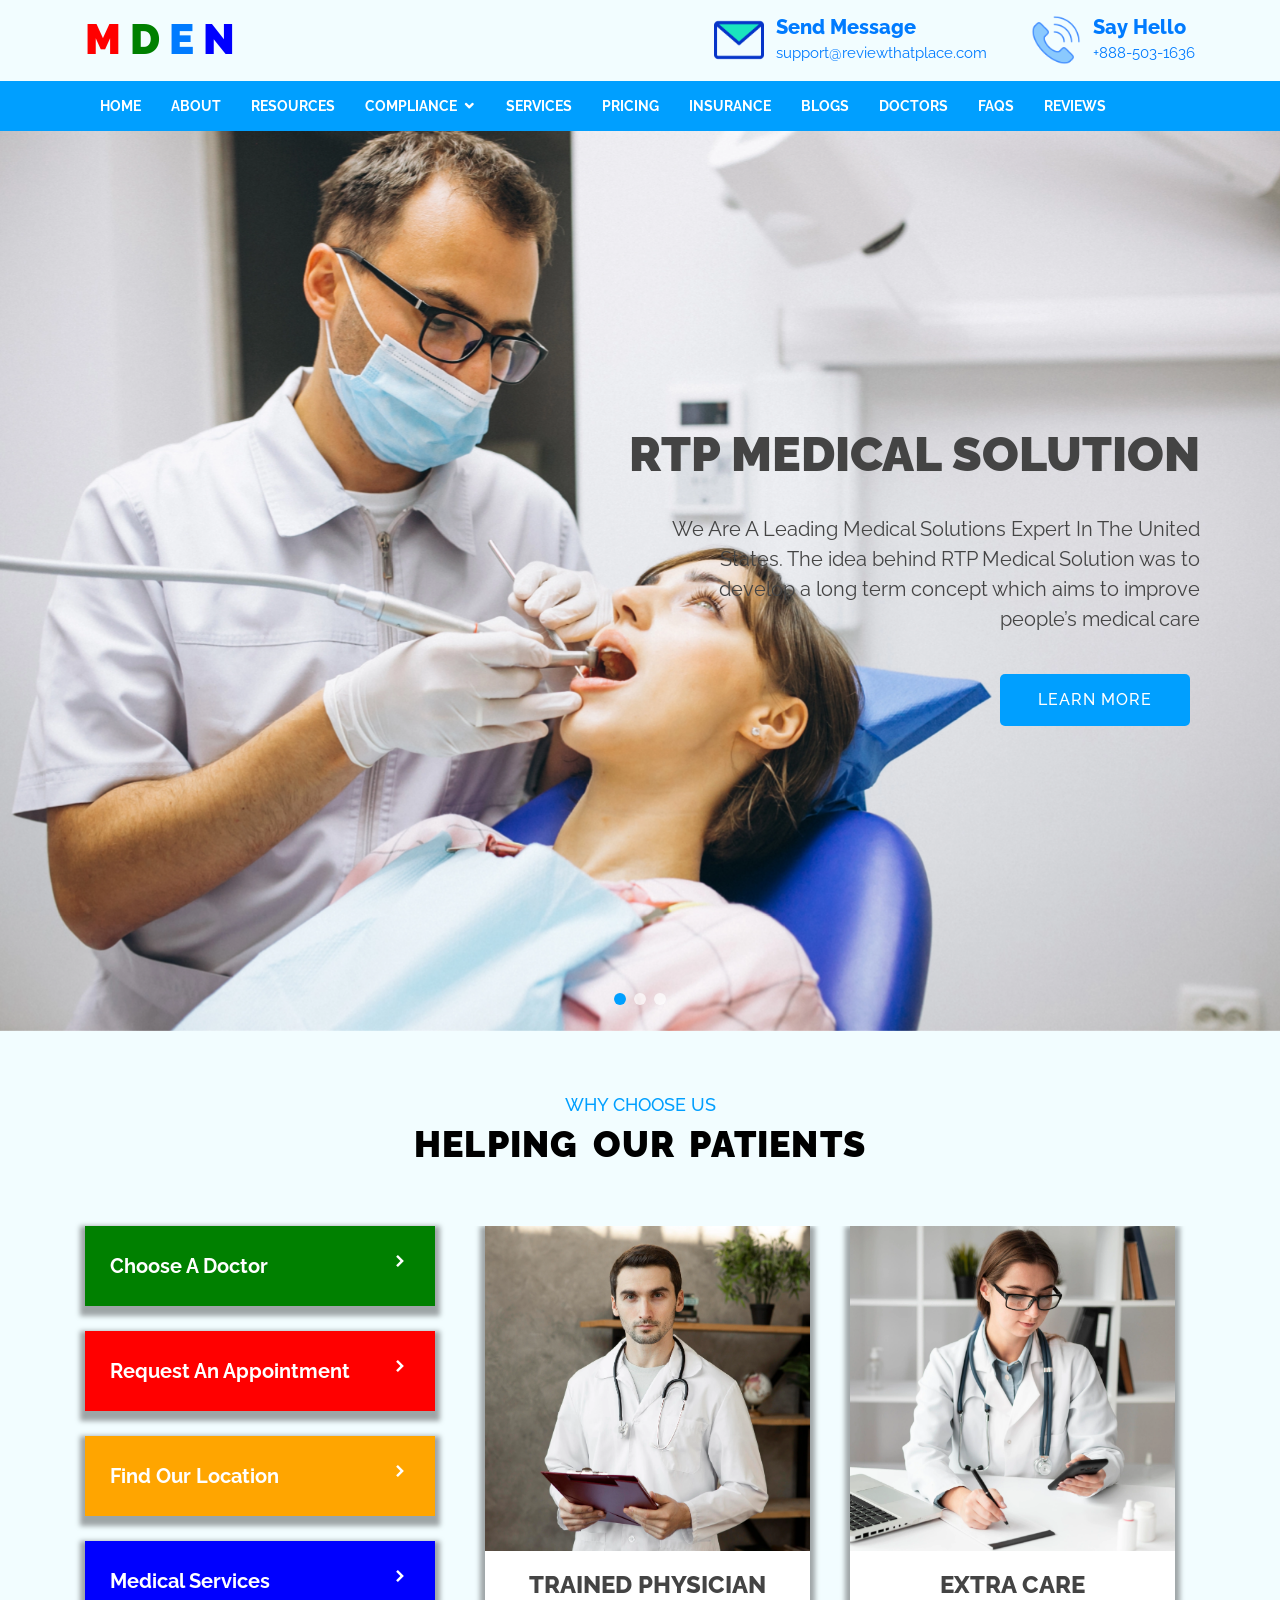
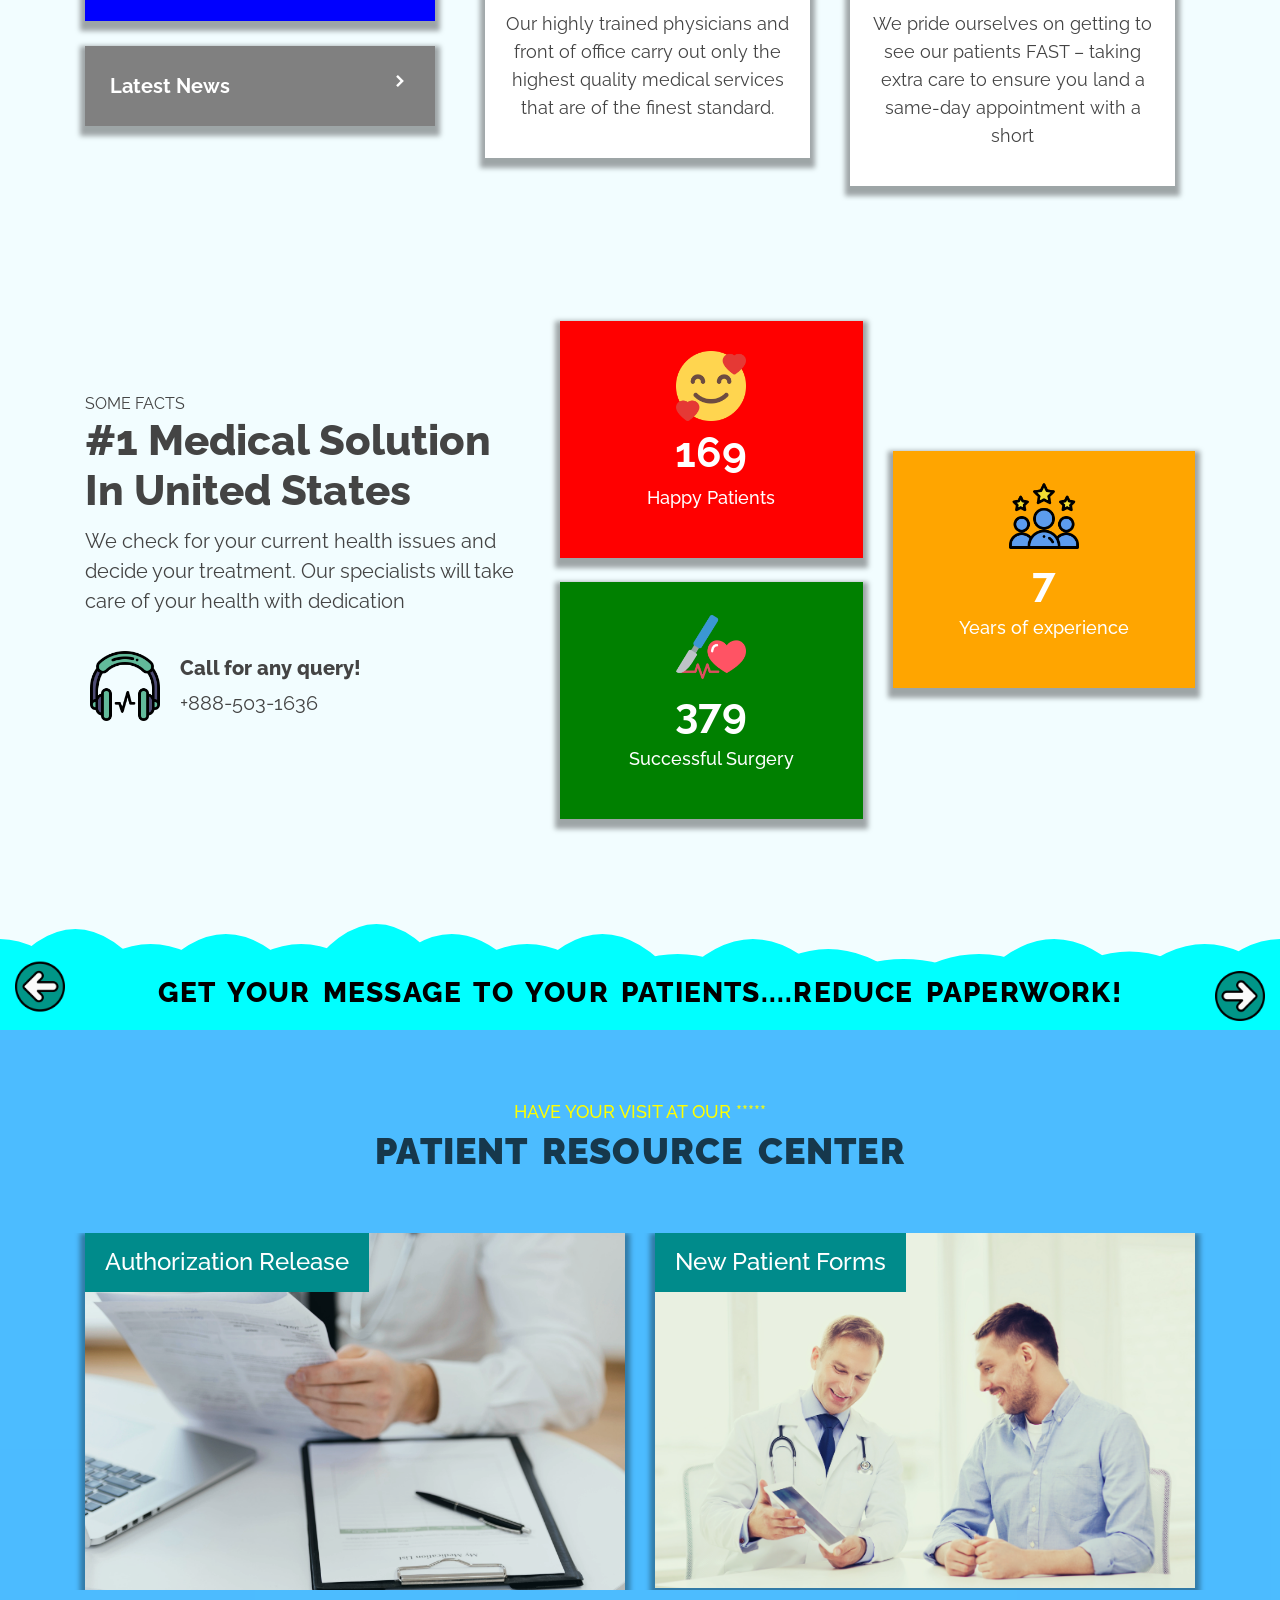
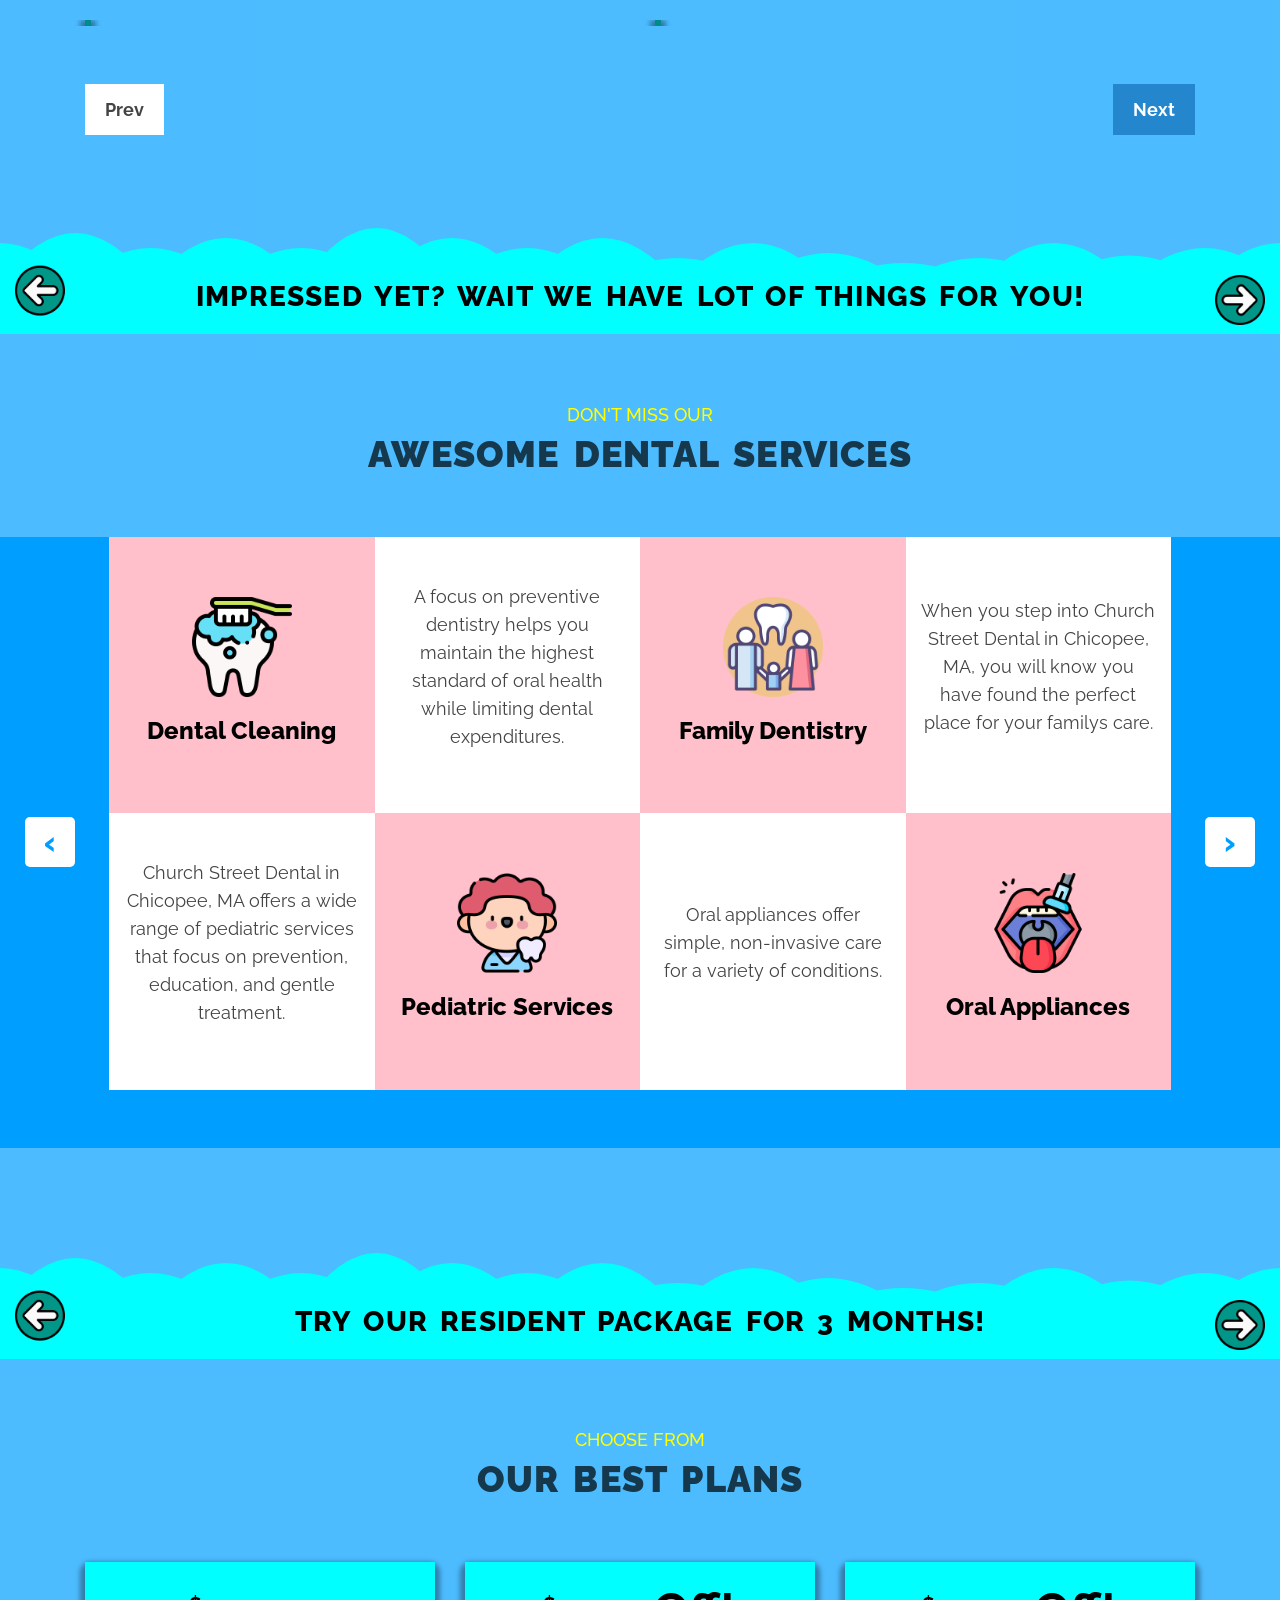
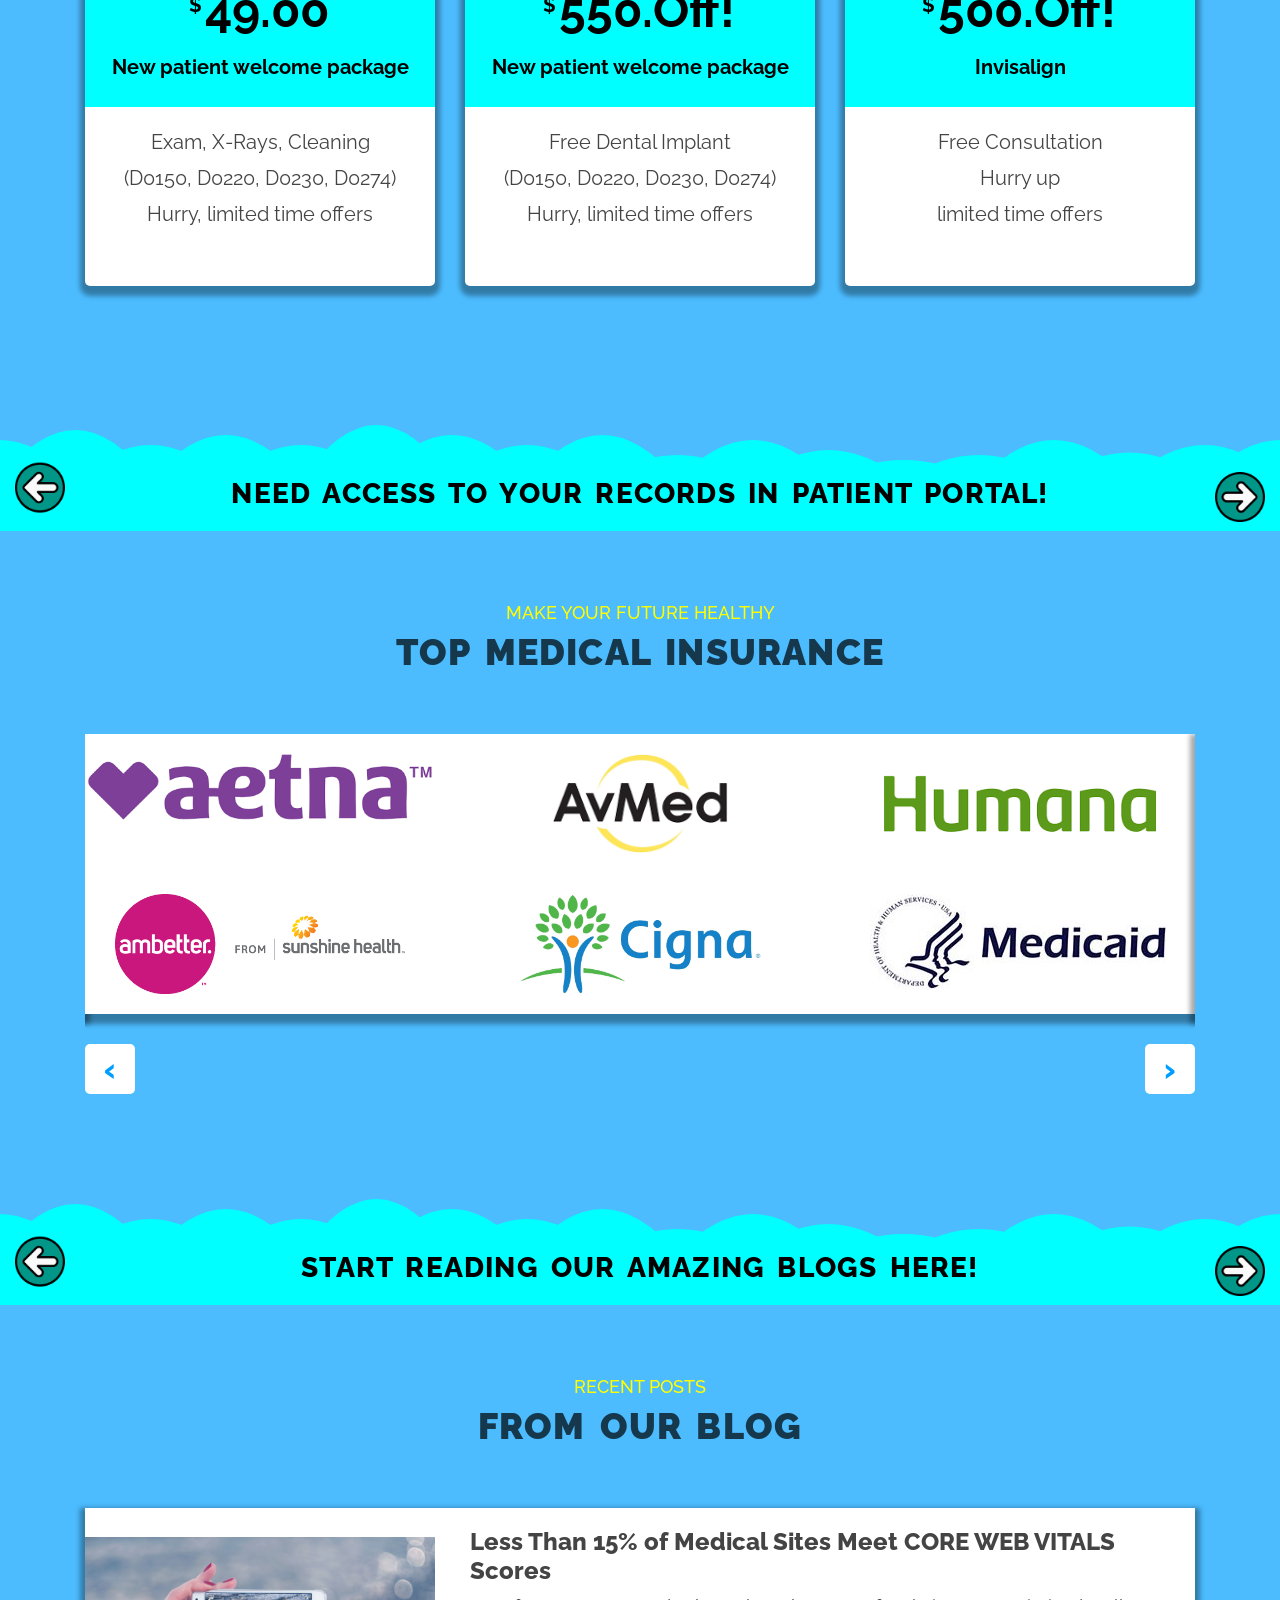
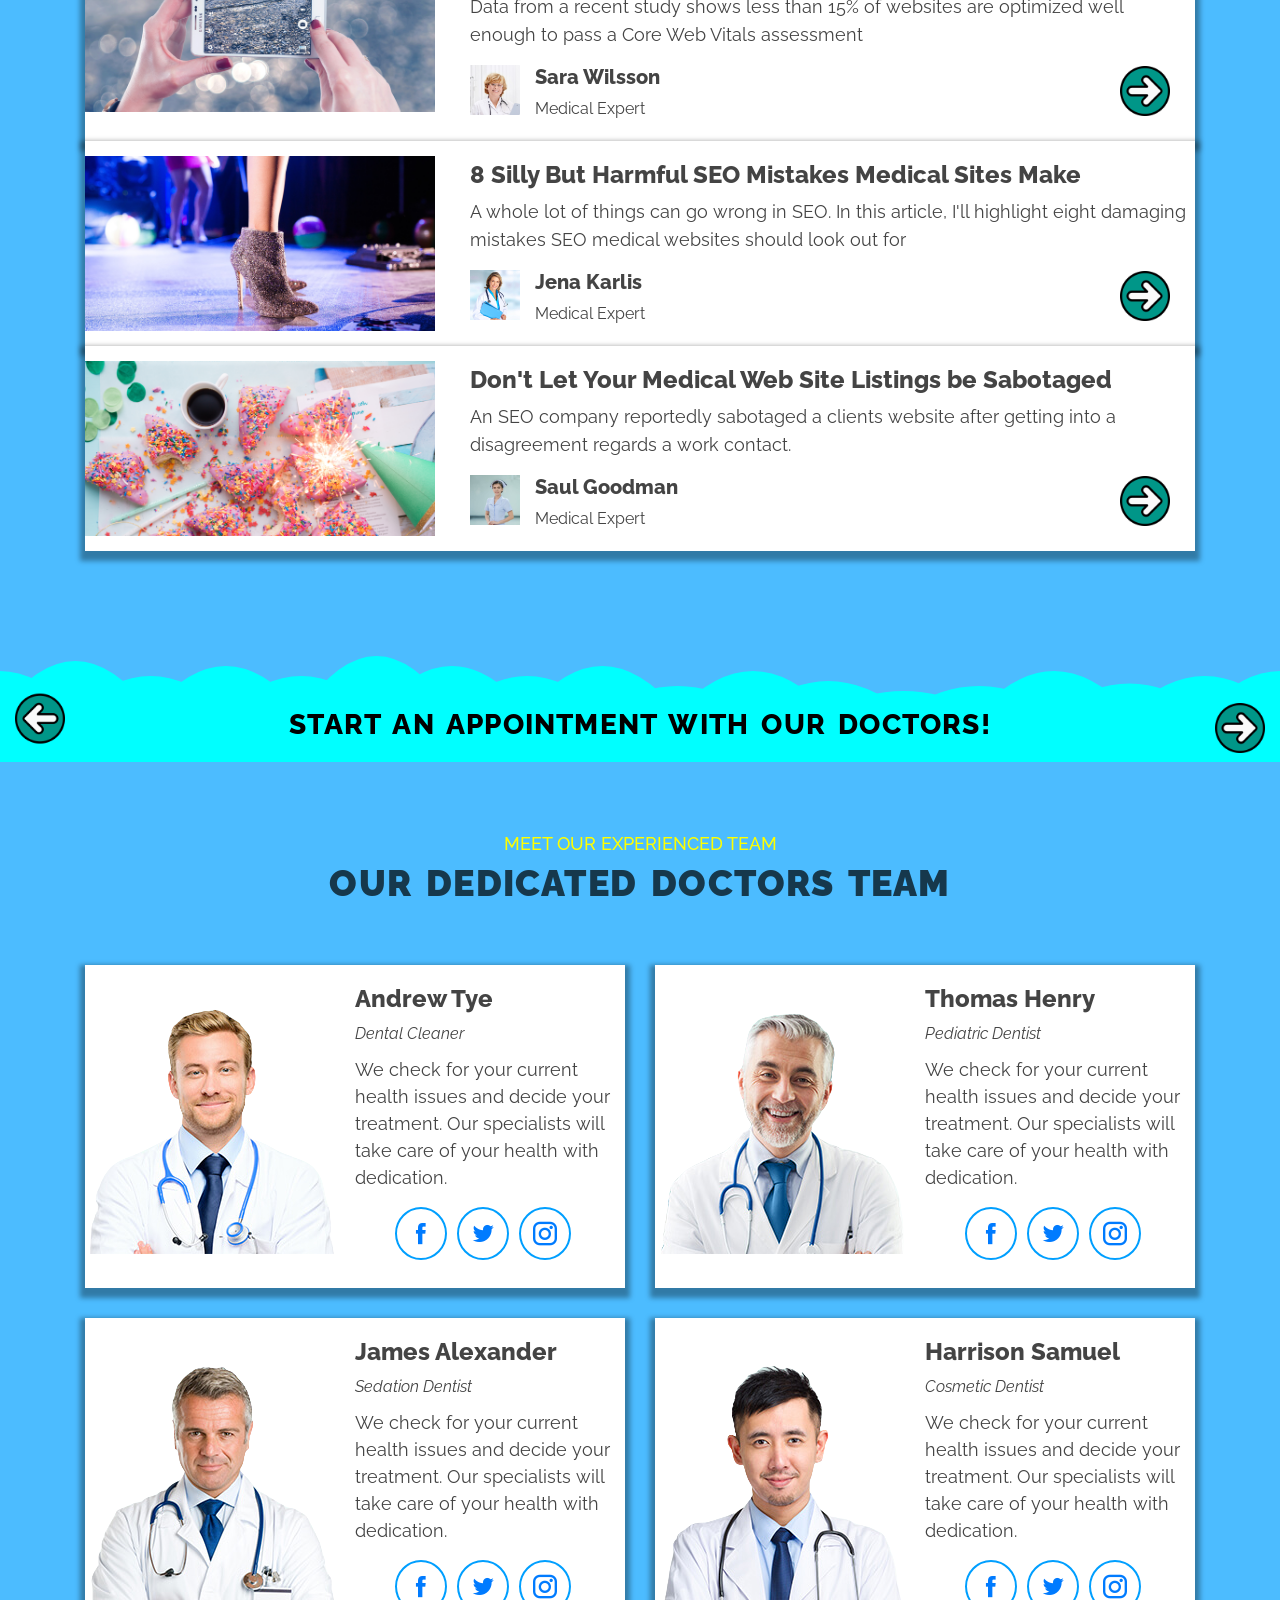
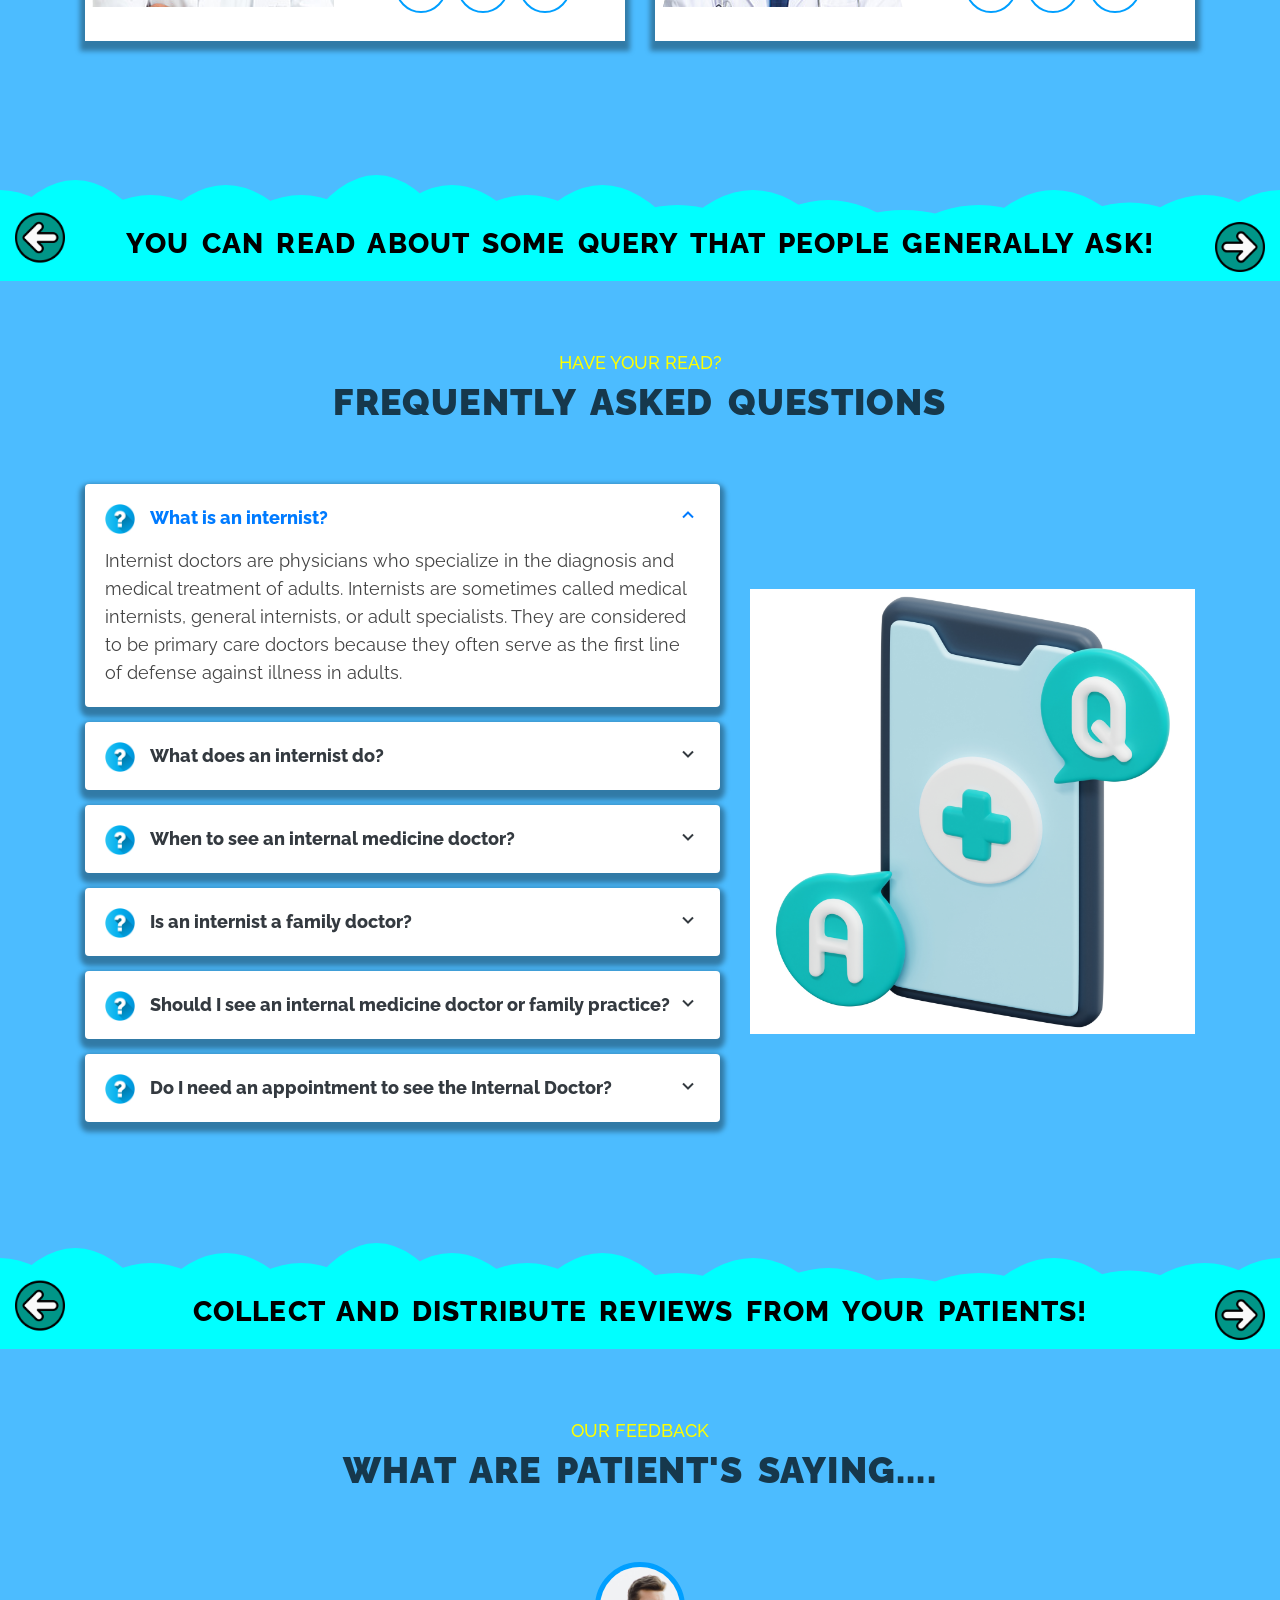
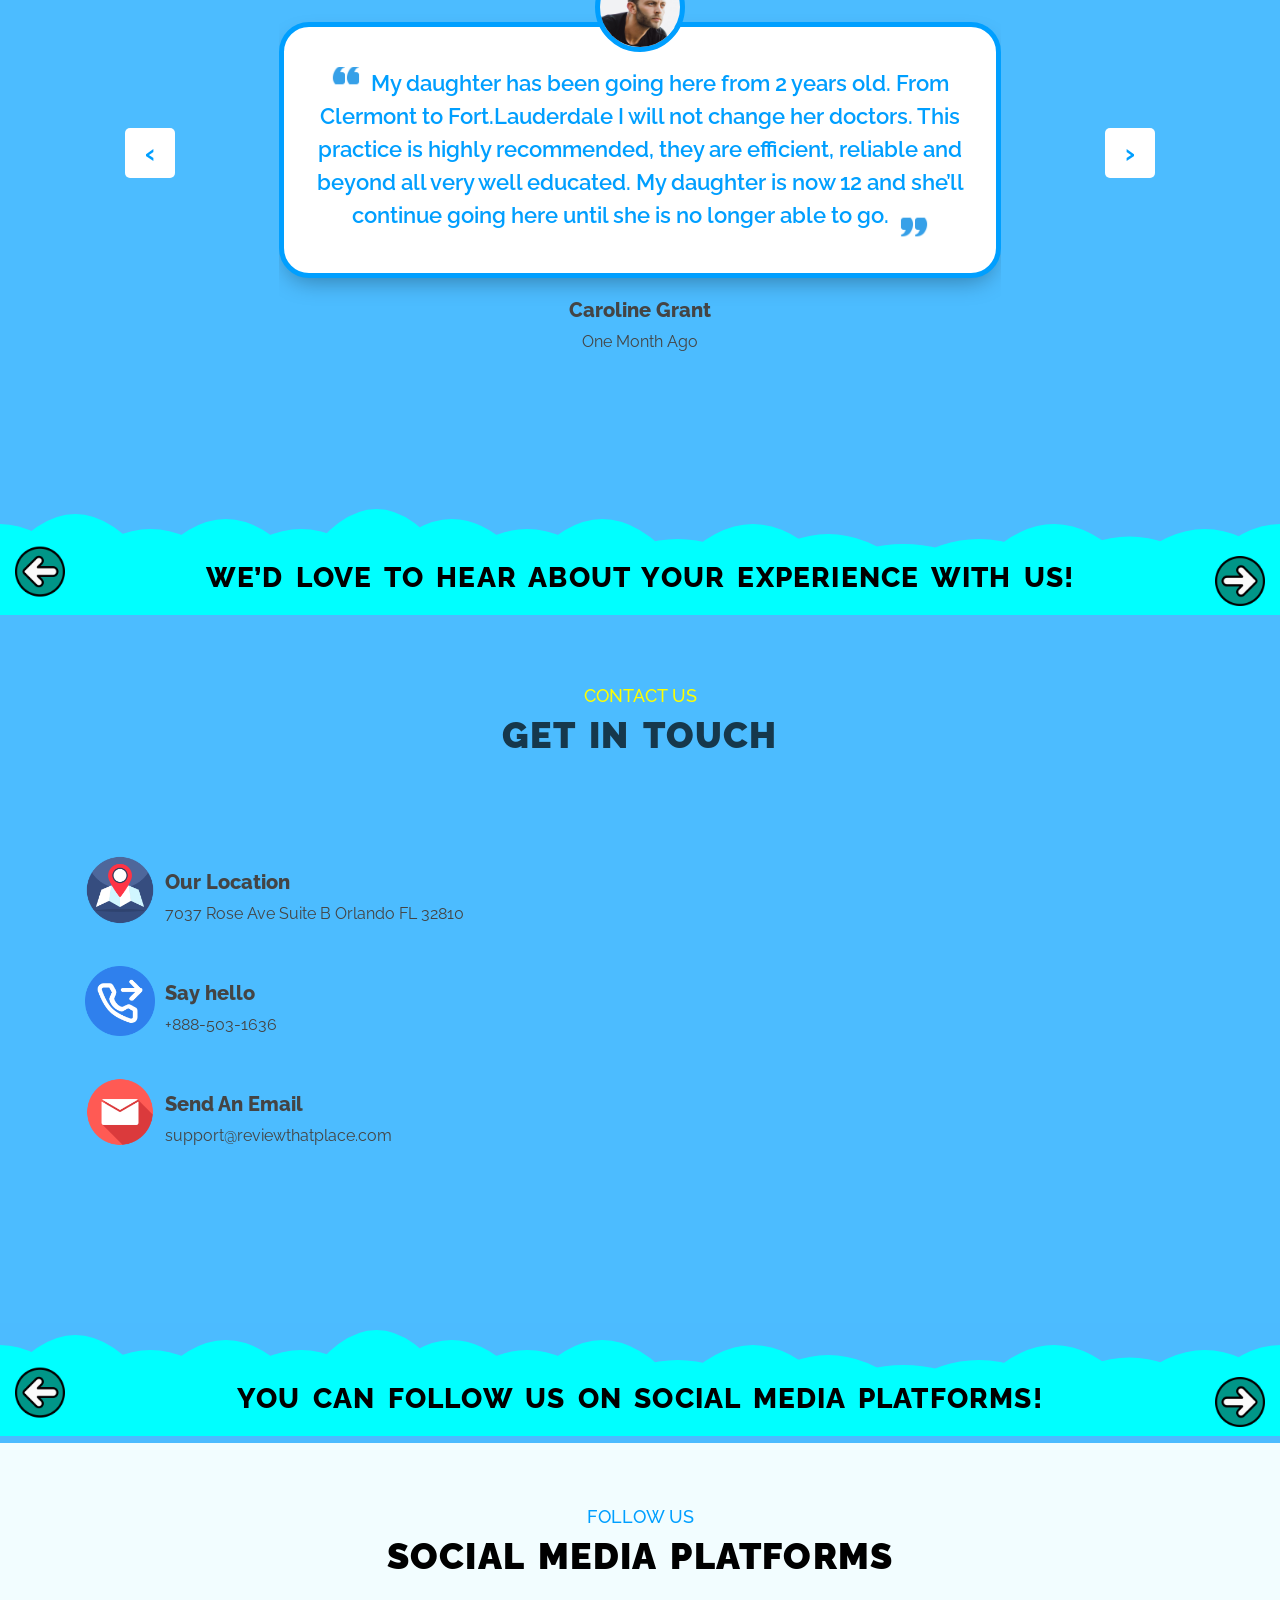
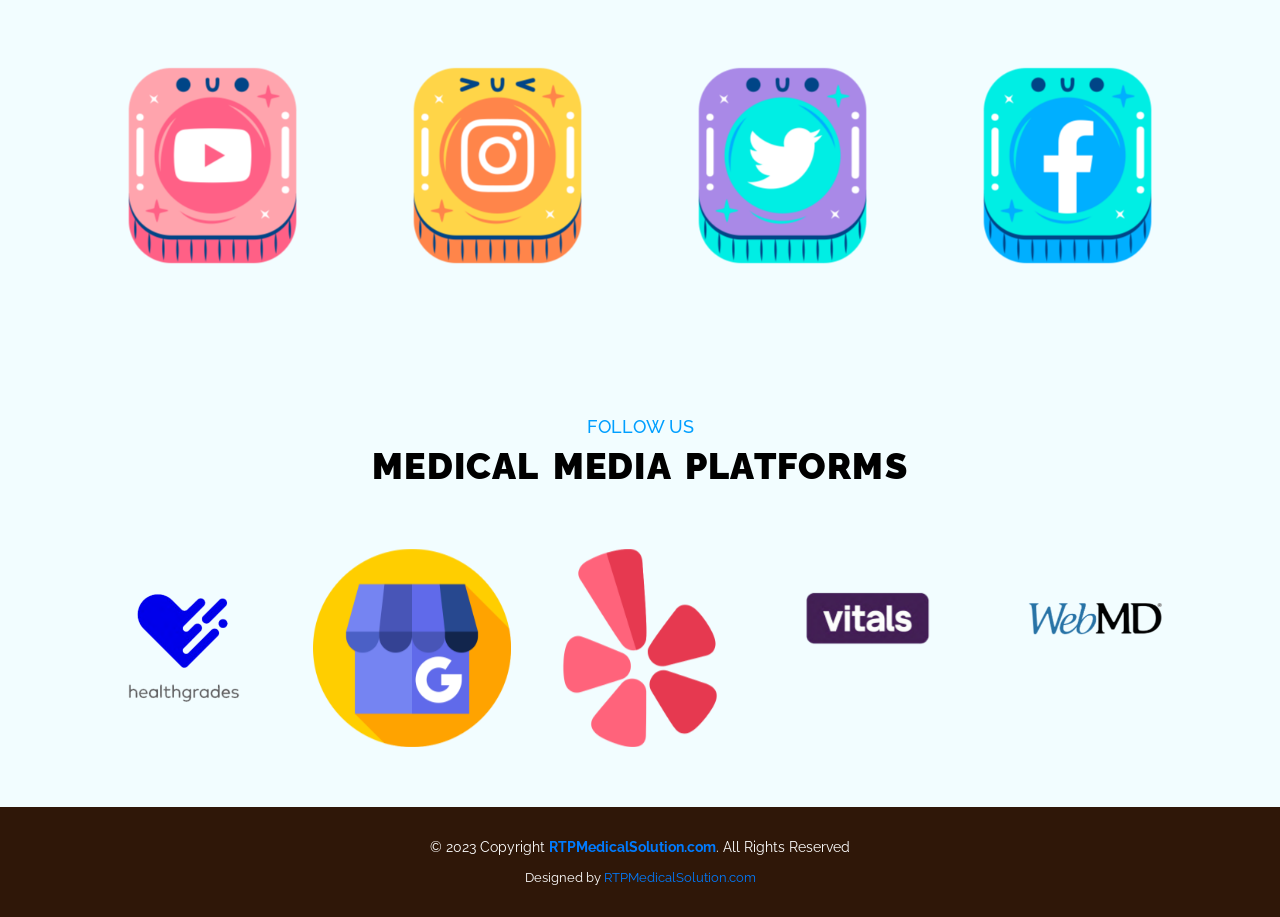
==== MDEN38/index.html @ 93eab09b "all version ready" ====
<!DOCTYPE html>
<html lang="en">

<head>
  <meta charset="utf-8">
  <meta content="width=device-width, initial-scale=1.0" name="viewport">

  <title>MDEN38</title>
  
  <!-- Favicons -->
  <link href="assets/img/favicon.jpg" rel="icon">
  <!-- Google Fonts -->
  <link href="https://fonts.googleapis.com/css?family=Oxygen%7cRaleway:100,200,300,400,500,600,700,800,900" rel="stylesheet">
    
  <!-- Vendor CSS Files -->
  <link href="assets/vendor/bootstrap/css/bootstrap.min.css" rel="stylesheet">
  <link href="assets/vendor/icofont/icofont.min.css" rel="stylesheet">
  <link href="assets/vendor/boxicons/css/boxicons.min.css" rel="stylesheet">
  <link href="assets/vendor/animate.css/animate.min.css" rel="stylesheet">
  <link href="assets/vendor/owl.carousel/assets/owl.carousel.min.css" rel="stylesheet">
  <link href="assets/vendor/aos/aos.css" rel="stylesheet">
  <!-- Template Main CSS File -->
  <link href="assets/css/style.css" rel="stylesheet">
  <link href="assets/css/animate.css" rel="stylesheet">
</head>

<body>

  <div class="preloader" id="preloader">
    <div class="preloader pulse">
      <i class="fa fa-heartbeat" aria-hidden="true"></i>
    </div>  
  </div>
  
  <!-- ======= Top Bar ======= -->
  <section id="topbar" class="d-none d-lg-block">
    <div class="container d-flex">
      <div class="mylogo mr-auto">
        <h1><a href="index.html">
          <span>M</span>
          <span>D</span>
          <span>E</span>
          <span>N</span>
         </a> 
        </h1>
      </div>
      <div class="contact-info">
        <a href="mailto:support@reviewthatplace.com">
          <img src="assets/img/hero/email.png" class="img-fluid">
          <h5>Send Message<br><span>support@reviewthatplace.com</span></h5>
        </a>
        <a href="tel:888-503-1636">
          <img src="assets/img/hero/call.png" class="img-fluid">
          <h5>Say Hello<br><span>+888-503-1636</span></h5>
        </a>
      </div>
    </div>
  </section>

  <!-- ======= Header ======= -->
  <header id="header" class="d-flex align-items-center">
    <div class="container d-flex align-items-center">

      <nav class="nav-menu d-none d-lg-block">
        <ul>
          <li class="active"><a href="#hero">Home</a></li>
          <li><a href="#aboutus">About</a></li>
          <li><a href="#resources">Resources</a></li>
          <li class="drop-down"><a href="">Compliance</a>
            <ul>
              <li><a href="https://rtpmedsol.rtpdemo.com/demoforms/baa/" target="_blank">BAA</a></li>
              <li><a href="https://rtpmedsol.rtpdemo.com/demoforms/hipaa/" target="_blank">HIPAA</a></li>
              <li><a href="https://rtpmedsol.rtpdemo.com/demoforms/nondisclosure/" target="_blank">Non-disclosure</a></li>
            </ul>
          </li>
          <li><a href="#services">Services</a></li>
          <li><a href="#pricing">Pricing</a></li>
          <li><a href="#insurance">Insurance</a></li>
          <li><a href="#recentblogs">Blogs</a></li>
          <li><a href="#doctors">Doctors</a></li>
          <li><a href="#faq">Faqs</a></li>
          <li><a href="#testimonials">Reviews</a></li>
        </ul>
      </nav><!-- .nav-menu -->

    </div>
  </header><!-- End Header -->

  <!-- ======= Hero Section ======= -->
  <section id="hero">
    <div class="hero-container">
      <div id="heroCarousel" class="carousel slide carousel-fade" data-ride="carousel">

        <ol class="carousel-indicators" id="hero-carousel-indicators"></ol>

        <div class="carousel-inner" role="listbox">

          <!-- Slide 1 -->
          <div class="carousel-item active" style="background-image: url(assets/img/hero/2.webp);">
            <div class="carousel-container">
              <div class="carousel-content text-lg-right text-center">
                <h2 class="animate__animated animate__fadeInDown">RTP <span>MEDICAL</span> SOLUTION</h2>
                <p class="animate__animated animate__fadeInUp ml-auto">We Are A Leading Medical Solutions Expert In The United States. The idea behind RTP Medical Solution was to develop a long term concept which aims to improve people’s medical care</p>
                <a href="#aboutus" class="btn-get-started scrollto animate__animated animate__fadeInUp">Learn More</a>
              </div>
            </div>
          </div>

          <!-- Slide 2 -->
          <div class="carousel-item" style="background-image: url(assets/img/hero/1.webp);">
            <div class="carousel-container">
              <div class="carousel-content text-center">
                <h2 class="animate__animated animate__shakeX">Top Medical Services</h2>
                <p class="animate__animated animate__fadeInUp mx-auto">We check for your current health issues and decide your treatment. Our specialists will take care of your health with dedication.</p>
                <a href="#services" class="btn-get-started scrollto animate__animated animate__fadeInUp">View Services</a>
              </div>
            </div>
          </div>

          <!-- Slide 3 -->
          <div class="carousel-item" style="background-image: url(assets/img/hero/3.webp);">
            <div class="carousel-container">
              <div class="carousel-content text-lg-left text-center">
                <h2 class="animate__animated animate__fadeInDown">Make An Appointment</h2>
                <p class="animate__animated animate__adeInUp">Get the healthcare you need in just seconds! Skip the waiting room, the unending telephone calls, and the cascade of protocols regular medical visits require.</p>
                <a href="https://rtpmedsol.rtpdemo.com/demoforms/bookappointment/" target="_blank" class="btn-get-started scrollto animate__animated animate__fadeInUp">Get An Appointment</a>
              </div>
            </div>
          </div>

        </div>

        <a class="carousel-control-prev" href="#heroCarousel" role="button" data-slide="prev">
          <span class="carousel-control-prev-icon ri-arrow-left-line" aria-hidden="true"></span>
          <span class="sr-only">Previous</span>
        </a>

        <a class="carousel-control-next" href="#heroCarousel" role="button" data-slide="next">
          <span class="carousel-control-next-icon ri-arrow-right-line" aria-hidden="true"></span>
          <span class="sr-only">Next</span>
        </a>

      </div>
    </div>
  </section><!-- End Hero -->

  <main id="main" class="section-bg">

    <section id="aboutus" class="aboutus">
      <div class="container">
        <div class="section-title" data-aos="zoom-in">
          <span>Why Choose Us</span>
          <h2>HELPING OUR PATIENTS</h2>
        </div>
        <div class="row">
          <div class="col-lg-4">
            <div class="about-left">
              <ul>
                <li style="background-color: green;" data-aos="fade-right" data-aos-delay="100"><a href="#doctors">Choose A Doctor<i class="icofont-simple-right"></i></a></li>
                <li style="background-color: red;" data-aos="fade-right" data-aos-delay="200"><a href="https://rtpmedsol.rtpdemo.com/demoforms/bookappointment/" target="_blank">Request An Appointment<i class="icofont-simple-right"></i></a></li>
                <li style="background-color: orange;" data-aos="fade-right" data-aos-delay="300"><a href="#contactus">Find Our Location<i class="icofont-simple-right"></i></a></li>
                <li style="background-color: blue;" data-aos="fade-right" data-aos-delay="400"><a href="#services">Medical Services<i class="icofont-simple-right"></i></a></li>
                <li style="background-color: grey;" data-aos="fade-right" data-aos-delay="500"><a href="#recentblogs">Latest News<i class="icofont-simple-right"></i></a></li>
              </ul>
            </div>
          </div>
          <div class="col-lg-8">
            <div class="about-carousel owl-carousel">
              <div class="about-item" data-aos="flip-down" data-aos-delay="100">
                <div class="about-img">
                  <img src="assets/img/about/image1.webp" class="img-fluid">
                </div>
                <div class="about-content">
                  <h4>Trained Physician</h4>
                  <p>Our highly trained physicians and front of office carry out only the highest quality medical services that are of the finest standard.</p>
                </div>
              </div>
              <div class="about-item" data-aos="flip-down" data-aos-delay="100">
                <div class="about-img">
                  <img src="assets/img/about/image2.webp" class="img-fluid">
                </div>
                <div class="about-content">
                  <h4>Extra Care</h4>
                  <p>We pride ourselves on getting to see our patients FAST – taking extra care to ensure you land a same-day appointment with a short <!-- waiting time --></p>
                </div>
              </div>
              <div class="about-item" data-aos="flip-down" data-aos-delay="100">
                <div class="about-img">
                  <img src="assets/img/about/image3.webp" class="img-fluid">
                </div>
                <div class="about-content">
                  <h4>24x7 Support</h4>
                  <p>Please feel free to view our range of insurance options. We also offer a 24-hour service for out of hour questions and emergency services</p>
                </div>
              </div>
            </div>
          </div>
        </div>
      </div>
    </section>

    <section id="counting" class="counting">
      <div class="container">
        <div class="row">
          <div class="col-lg-5 d-flex d-flex-column align-items-center" data-aos="fade-right" data-aos-delay="100">
            <div class="count-left">
              <span>Some Facts</span>
              <h3>#1 Medical Solution In United States </h3>
              <p>We check for your current health issues and decide your treatment. Our specialists will take care of your health with dedication</p>
              <div class="count-call">
                <div class="call-box"><img src="assets/img/client/headphone.png" class="img-fluid"></div>
                <h5>Call for any query!</h5>
                <p>+888-503-1636</p>
              </div>
            </div>
          </div>
          <div class="col-lg-7">
            <div class="row counters">
              <div class="col-lg-6">
                <div class="count-box mb-lg-4" style="background-color: red;" data-aos="zoom-in" data-aos-delay="100">
                  <div class="count-icon"><img src="assets/img/client/smile.png" class="img-fluid"></div>
                  <span data-toggle="counter-up">232</span>
                  <p>Happy Patients</p>
                </div>
                <div class="count-box" style="background-color: green;" data-aos="zoom-in" data-aos-delay="300">
                  <div class="count-icon"><img src="assets/img/client/project.png" class="img-fluid"></div>
                  <span data-toggle="counter-up">521</span>
                  <p>Successful Surgery</p>
                </div>
              </div>
              <div class="col-lg-6 d-flex align-items-center w-100">
                <div class="count-box" style="background-color: orange;" data-aos="zoom-in" data-aos-delay="200">
                  <div class="count-icon"><img src="assets/img/client/experience.png" class="img-fluid"></div>
                  <span data-toggle="counter-up">10</span>
                  <p>Years of experience</p>
                </div>
              </div>
            </div>
          </div>
        </div>
      </div>
    </section>

    <section id="strip1" class="strips" data-aos="flip-up">
      <svg id="clouds" class="hidden-xs" xmlns="http://www.w3.org/2000/svg" version="1.1" viewBox="0 0 85 100" preserveAspectRatio="none">
          <path d="M-5 100 Q 0 20 5 100 Z
              M0 100 Q 5 0 10 100
              M5 100 Q 10 30 15 100
              M10 100 Q 15 10 20 100
              M15 100 Q 20 30 25 100
              M20 100 Q 25 -10 30 100
              M25 100 Q 30 10 35 100
              M30 100 Q 35 30 40 100
              M35 100 Q 40 10 45 100
              M40 100 Q 45 50 50 100
              M45 100 Q 50 20 55 100
              M50 100 Q 55 40 60 100
              M55 100 Q 60 60 65 100
              M60 100 Q 65 50 70 100
              M65 100 Q 70 20 75 100
              M70 100 Q 75 45 80 100
              M75 100 Q 80 30 85 100
              M80 100 Q 85 20 90 100
              M85 100 Q 90 50 95 100
              M90 100 Q 95 25 100 100
              M95 100 Q 100 15 105 100 Z">
          </path>
      </svg>
      <div class="strip-content">
        <a href="#aboutus" class="strip-btn btn1" data-toggle="tooltip" data-placement="bottom" title="Back"><img src="assets/img/arrow.png" class="img-fluid"></a>
        <h3>Get your message to your patients....reduce paperwork!</h3>
        <a href="#resources" class="strip-btn btn2" data-toggle="tooltip" data-placement="bottom" title="Let's Start"><img src="assets/img/arrow.png" class="img-fluid"></a>
      </div>
    </section>

    <section id="resources" class="resources">
      <div class="container">
        <div class="section-title" data-aos="zoom-in">
          <span>Have Your Visit At Our *****</span>
          <h2>Patient Resource Center</h2>
        </div>
        <div class="row" style="display: none;" id="resource1">
          <div class="col-lg-6 resource-block" data-aos="flip-down" data-aos-delay="100">
            <div class="resource-item">
              <img src="assets/img/resources/image1.webp" class="img-fluid">
              <h4>Request Forms</h4>
              <div class="resource-desc">
                <p>Save time and request any type of form you need from our office online.</p>
              </div>
            </div>
            <div class="resource-btn">
              <a href="https://rtpmedsol.rtpdemo.com/demoforms/requestform/" target="_blank"><img src="assets/img/arrow.png" class="img-fluid"></a>
            </div>
          </div>
          <div class="col-lg-6 resource-block" data-aos="flip-down" data-aos-delay="200">
            <div class="resource-item">
              <img src="assets/img/resources/image2.webp" class="img-fluid">
              <h4>Update Demo</h4>
              <div class="resource-desc">
                <p>Update your demographics; Address, Phone, Email, etc</p>
              </div>
            </div>
            <div class="resource-btn">
              <a href="https://rtpmedsol.rtpdemo.com/demoforms/updatedemo/" target="_blank"><img src="assets/img/arrow.png" class="img-fluid"></a>
            </div>
          </div>
        </div>
        <div class="row" id="resource2">
          <div class="col-lg-6 resource-block" data-aos="flip-down" data-aos-delay="300">
            <div class="resource-item">
              <img src="assets/img/resources/image3.webp" class="img-fluid">
              <h4>Authorization Release</h4>
              <div class="resource-desc">
                <p>This forms gives us the ability to obtain or release your medical records.</p>
              </div>
            </div>
            <div class="resource-btn">
              <a href="https://rtpmedsol.rtpdemo.com/demoforms/authorizationrelease/" target="_blank"><img src="assets/img/arrow.png" class="img-fluid" style="transform: rotate(-90deg);" data-toggle="tooltip" title="Upload Records"></a>
              <a href="https://rtpmedsol.rtpdemo.com/demoforms/authorizationrelease/" target="_blank"><img src="assets/img/arrow.png" class="img-fluid"></a>
              <a href="https://rtpmedsol.rtpdemo.com/demoforms/authorizationrelease/" target="_blank"><img src="assets/img/arrow.png" class="img-fluid" style="transform: rotate(90deg);" data-toggle="tooltip" title="Download Records"></a>
            </div>
          </div>
          <div class="col-lg-6 resource-block" data-aos="flip-down" data-aos-delay="400">
            <div class="resource-item">
              <img src="assets/img/resources/image4.webp" class="img-fluid">
              <h4>New Patient Forms</h4>
              <div class="resource-desc">
                <p>If you are a new patient and save time on your first visit by filling out form.</p>
              </div>
            </div>
            <div class="resource-btn">
              <a href="https://rtpmedsol.rtpdemo.com/demoforms/mdennewpt/" target="_blank"><img src="assets/img/arrow.png" class="img-fluid"></a>
            </div>
          </div>
          <div class="col-lg-6 resource-block" data-aos="flip-down" data-aos-delay="500">
            <div class="resource-item">
              <img src="assets/img/resources/image5.webp" class="img-fluid">
              <h4>Book Appointment</h4>
              <div class="resource-desc">
                <p>Skip the waiting on the phone and simply request an appointment online.</p>
              </div>
            </div>
            <div class="resource-btn">
              <a href="https://rtpmedsol.rtpdemo.com/demoforms/bookappointment/" target="_blank"><img src="assets/img/arrow.png" class="img-fluid"></a>
            </div>
          </div>
          <div class="col-lg-6 resource-block" data-aos="flip-down" data-aos-delay="600">
            <div class="resource-item">
              <img src="assets/img/resources/image6.webp" class="img-fluid">
              <h4>Patient Portal</h4>
              <div class="resource-desc">
                <p>Access medical records for current patients to their Patient Portal.</p>
              </div>
            </div>
            <div class="resource-btn">
              <a href=""><img src="assets/img/arrow.png" class="img-fluid"></a>
            </div>
          </div>
        </div>
        <div class="row resource-nav">
          <div class="col-6"><a id="rn-left">Prev</a></div>
          <div class="col-6 text-right"><a id="rn-right">Next</a></div>
        </div>
      </div>
    </section>

    <section class="strips" data-aos="flip-up">
      <svg id="clouds" class="hidden-xs" xmlns="http://www.w3.org/2000/svg" version="1.1" viewBox="0 0 85 100" preserveAspectRatio="none">
          <path d="M-5 100 Q 0 20 5 100 Z
              M0 100 Q 5 0 10 100
              M5 100 Q 10 30 15 100
              M10 100 Q 15 10 20 100
              M15 100 Q 20 30 25 100
              M20 100 Q 25 -10 30 100
              M25 100 Q 30 10 35 100
              M30 100 Q 35 30 40 100
              M35 100 Q 40 10 45 100
              M40 100 Q 45 50 50 100
              M45 100 Q 50 20 55 100
              M50 100 Q 55 40 60 100
              M55 100 Q 60 60 65 100
              M60 100 Q 65 50 70 100
              M65 100 Q 70 20 75 100
              M70 100 Q 75 45 80 100
              M75 100 Q 80 30 85 100
              M80 100 Q 85 20 90 100
              M85 100 Q 90 50 95 100
              M90 100 Q 95 25 100 100
              M95 100 Q 100 15 105 100 Z">
          </path>
      </svg>
      <div class="strip-content">
        <a href="#resources" class="strip-btn btn1" data-toggle="tooltip" data-placement="bottom" title="Back"><img src="assets/img/arrow.png" class="img-fluid"></a>
        <h3>Impressed yet? Wait we have lot of things for you!</h3>
        <a href="https://rtpmedsol.rtpdemo.com/demoadmin/mdenadmin/" target="_blank" class="strip-btn btn2" data-toggle="tooltip" data-placement="bottom" title="Dashboard"><img src="assets/img/arrow.png" class="img-fluid"></a>
      </div>
    </section>

    <section id="services" class="services">
      <div class="section-title" data-aos="zoom-in">
        <span>Don't Miss Our</span>
        <h2>Awesome Dental Services</h2>
      </div>
      <div class="container-fluid service-container">
        <div class="service-carousel owl-theme">
          <div class="service-block row">
            <div class="col-md-6 service-item" data-aos="flip-down" data-aos-delay="100">
              <div class="row">
                <div class="col-lg-6 service-left">
                  <div class="service-icon"><img src="assets/img/service/image1.png" class="img-fluid"></div>
                  <h4>Dental Cleaning</h4>
                </div>
                <div class="col-lg-6 service-right">
                  <p>A focus on preventive dentistry helps you maintain the highest standard of oral health while limiting dental expenditures.</p>
                </div>
              </div>
            </div>
            <div class="col-md-6 service-item" data-aos="flip-down" data-aos-delay="100">
              <div class="row">
                <div class="col-lg-6 service-left">
                  <div class="service-icon"><img src="assets/img/service/image2.png" class="img-fluid"></div>
                  <h4>Family Dentistry</h4>
                </div>
                <div class="col-lg-6 service-right">
                  <p>When you step into Church Street Dental in Chicopee, MA, you will know you have found the perfect place for your familys care.</p>
                </div>
              </div>
            </div>
            <div class="col-md-6 service-item" data-aos="flip-down" data-aos-delay="200">
              <div class="row">
                <div class="col-lg-6 service-left order-lg-2 order-1">
                  <div class="service-icon"><img src="assets/img/service/image3.png" class="img-fluid"></div>
                  <h4>Pediatric Services</h4>
                </div>
                <div class="col-lg-6 service-right order-lg-1 order-2">
                  <p>Church Street Dental in Chicopee, MA offers a wide range of pediatric services that focus on prevention, education, and gentle treatment.</p>
                </div>
              </div>
            </div>
            <div class="col-md-6 service-item" data-aos="flip-down" data-aos-delay="200">
              <div class="row">
                <div class="col-lg-6 service-left order-lg-2 order-1">
                  <div class="service-icon"><img src="assets/img/service/image4.png" class="img-fluid"></div>
                  <h4>Oral Appliances</h4>
                </div>
                <div class="col-lg-6 service-right order-lg-1 order-2">
                  <p>Oral appliances offer simple, non-invasive care for a variety of conditions.</p>
                </div>
              </div>
            </div>
          </div>
          <div class="service-block row">
            <div class="col-md-6 service-item" data-aos="flip-down" data-aos-delay="100">
              <div class="row">
                <div class="col-lg-6 service-left">
                  <div class="service-icon"><img src="assets/img/service/image5.png" class="img-fluid"></div>
                  <h4>Orthodontics</h4>
                </div>
                <div class="col-lg-6 service-right">
                  <p>Orthodontics involves teeth straightening and jaw alignment, combining beauty and function.</p>
                </div>
              </div>
            </div>
            <div class="col-md-6 service-item" data-aos="flip-down" data-aos-delay="100">
              <div class="row">
                <div class="col-lg-6 service-left">
                  <div class="service-icon"><img src="assets/img/service/image6.png" class="img-fluid"></div>
                  <h4>Sedation Dentistry</h4>
                </div>
                <div class="col-lg-6 service-right">
                  <p>You can experience dental treatment in a comfortable, customized approach with several different methods of sedation.</p>
                </div>
              </div>
            </div>
            <div class="col-md-6 service-item" data-aos="flip-down" data-aos-delay="200">
              <div class="row">
                <div class="col-lg-6 service-left order-lg-2 order-1">
                  <div class="service-icon"><img src="assets/img/service/image7.png" class="img-fluid"></div>
                  <h4>Cosmetic Dentistry</h4>
                </div>
                <div class="col-lg-6 service-right order-lg-1 order-2">
                  <p>Volumes of research confirm the influential role of smiles on our relationships and our self-esteem.</p>
                </div>
              </div>
            </div>
            <div class="col-md-6 service-item" data-aos="flip-down" data-aos-delay="200">
              <div class="row">
                <div class="col-lg-6 service-left order-lg-2 order-1">
                  <div class="service-icon"><img src="assets/img/service/image8.png" class="img-fluid"></div>
                  <h4>Tooth Replacement</h4>
                </div>
                <div class="col-lg-6 service-right order-lg-1 order-2">
                  <p>Dr. Khan background in restorative dentistry allows him to develop solutions for every scenario.</p>
                </div>
              </div>
            </div>
          </div>
        </div>
      </div>
    </section>

    <section class="strips" data-aos="flip-up">
      <svg id="clouds" class="hidden-xs" xmlns="http://www.w3.org/2000/svg" version="1.1" viewBox="0 0 85 100" preserveAspectRatio="none">
          <path d="M-5 100 Q 0 20 5 100 Z
              M0 100 Q 5 0 10 100
              M5 100 Q 10 30 15 100
              M10 100 Q 15 10 20 100
              M15 100 Q 20 30 25 100
              M20 100 Q 25 -10 30 100
              M25 100 Q 30 10 35 100
              M30 100 Q 35 30 40 100
              M35 100 Q 40 10 45 100
              M40 100 Q 45 50 50 100
              M45 100 Q 50 20 55 100
              M50 100 Q 55 40 60 100
              M55 100 Q 60 60 65 100
              M60 100 Q 65 50 70 100
              M65 100 Q 70 20 75 100
              M70 100 Q 75 45 80 100
              M75 100 Q 80 30 85 100
              M80 100 Q 85 20 90 100
              M85 100 Q 90 50 95 100
              M90 100 Q 95 25 100 100
              M95 100 Q 100 15 105 100 Z">
          </path>
      </svg>
      <div class="strip-content">
        <a href="#services" class="strip-btn btn1" data-toggle="tooltip" data-placement="bottom" title="Back"><img src="assets/img/arrow.png" class="img-fluid"></a>
        <h3>Try our Resident package for 3 months!</h3>
        <a href="https://rtpmedicalsolution.com/pricing" target="_blank" class="strip-btn btn2" data-toggle="tooltip" data-placement="bottom" title="Check Now"><img src="assets/img/arrow.png" class="img-fluid"></a>
      </div>
    </section>

    <section id="pricing" class="pricing">
      <div class="container">
        <div class="section-title" data-aos="zoom-in">
          <span>Choose from</span>
          <h2>Our Best Plans</h2>
        </div>
        <div class="row">

          <div class="col-lg-4 col-md-6" data-aos="flip-down" data-aos-delay="300">
            <div class="pricing-item">
              <div class="pricing-top">
                <h3><sup>$</sup>49.00</h3>
                <h4>New patient welcome package</h4>
              </div>
              <ul>
                <li>Exam, X-Rays, Cleaning</li>
                <li>(D0150, D0220, D0230, D0274)</li>
                <li>Hurry, limited time offers</li>
              </ul>
            </div>
          </div>

          <div class="col-lg-4 col-md-6" data-aos="flip-down" data-aos-delay="600">
            <div class="pricing-item">
              <div class="pricing-top">
                <h3><sup>$</sup>550.Off!</h3>
                <h4>New patient welcome package</h4>
              </div>
              <ul>
                <li>Free Dental Implant</li>
                <li>(D0150, D0220, D0230, D0274)</li>
                <li>Hurry, limited time offers</li>
              </ul>
            </div>
          </div>

          <div class="col-lg-4 col-md-6" data-aos="flip-down" data-aos-delay="900">
            <div class="pricing-item">
              <div class="pricing-top">
                <h3><sup>$</sup>500.Off!</h3>
                <h4>Invisalign</h4>
              </div>
              <ul>
                <li>Free Consultation</li>
                <li>Hurry up</li>
                <li>limited time offers</li>
              </ul>
            </div>
          </div>

        </div>
      </div>
    </section>

    <section class="strips" data-aos="flip-up">
      <svg id="clouds" class="hidden-xs" xmlns="http://www.w3.org/2000/svg" version="1.1" viewBox="0 0 85 100" preserveAspectRatio="none">
          <path d="M-5 100 Q 0 20 5 100 Z
              M0 100 Q 5 0 10 100
              M5 100 Q 10 30 15 100
              M10 100 Q 15 10 20 100
              M15 100 Q 20 30 25 100
              M20 100 Q 25 -10 30 100
              M25 100 Q 30 10 35 100
              M30 100 Q 35 30 40 100
              M35 100 Q 40 10 45 100
              M40 100 Q 45 50 50 100
              M45 100 Q 50 20 55 100
              M50 100 Q 55 40 60 100
              M55 100 Q 60 60 65 100
              M60 100 Q 65 50 70 100
              M65 100 Q 70 20 75 100
              M70 100 Q 75 45 80 100
              M75 100 Q 80 30 85 100
              M80 100 Q 85 20 90 100
              M85 100 Q 90 50 95 100
              M90 100 Q 95 25 100 100
              M95 100 Q 100 15 105 100 Z">
          </path>
      </svg>
      <div class="strip-content">
        <a href="#services" class="strip-btn btn1" data-toggle="tooltip" data-placement="bottom" title="Back"><img src="assets/img/arrow.png" class="img-fluid"></a>
        <h3>Need access to your records in patient portal!</h3>
        <a href="#insurance" class="strip-btn btn2" data-toggle="tooltip" data-placement="bottom" title="Patient Portal"><img src="assets/img/arrow.png" class="img-fluid"></a>
      </div>
    </section>

    <section id="insurance" class="insurance">
      <div class="container">
        <div class="section-title" data-aos="zoom-in">
          <span>Make your future healthy</span>
          <h2>Top Medical Insurance</h2>
        </div>
        <div class="insurance-carousel owl-theme" data-aos="flip-down" data-aos-delay="100">
          <div class="insurance-item">
            <div class="row">
              <div class="col-lg-4 col-md-6">
                <div class="insurance-box">
                  <img src="assets/img/insurance/01.png" class="img-fluid">
                </div>
              </div>
              <div class="col-lg-4 col-md-6">
                <div class="insurance-box">
                  <img src="assets/img/insurance/02.png" class="img-fluid">
                </div>
              </div>
              <div class="col-lg-4 col-md-6">
                <div class="insurance-box">
                  <img src="assets/img/insurance/03.png" class="img-fluid">
                </div>
              </div>
              <div class="col-lg-4 col-md-6">
                <div class="insurance-box">
                  <img src="assets/img/insurance/04.png" class="img-fluid">
                </div>
              </div>
              <div class="col-lg-4 col-md-6">
                <div class="insurance-box">
                  <img src="assets/img/insurance/05.jpg" class="img-fluid">
                </div>
              </div>
              <div class="col-lg-4 col-md-6">
                <div class="insurance-box">
                  <img src="assets/img/insurance/06.jpg" class="img-fluid">
                </div>
              </div>
            </div>
          </div>
          <div class="insurance-item">
            <div class="row">
              <div class="col-lg-4 col-md-6">
                <div class="insurance-box">
                  <img src="assets/img/insurance/07.jpg" class="img-fluid">
                </div>
              </div>
              <div class="col-lg-4 col-md-6">
                <div class="insurance-box">
                  <img src="assets/img/insurance/08.png" class="img-fluid">
                </div>
              </div>
              <div class="col-lg-4 col-md-6">
                <div class="insurance-box">
                  <img src="assets/img/insurance/13.jpg" class="img-fluid">
                </div>
              </div>
              <div class="col-lg-4 col-md-6">
                <div class="insurance-box">
                  <img src="assets/img/insurance/10.jpg" class="img-fluid">
                </div>
              </div>
              <div class="col-lg-4 col-md-6">
                <div class="insurance-box">
                  <img src="assets/img/insurance/11.jpg" class="img-fluid">
                </div>
              </div>
              <div class="col-lg-4 col-md-6">
                <div class="insurance-box">
                  <img src="assets/img/insurance/12.jpg" class="img-fluid">
                </div>
              </div>
            </div>
          </div>
        </div>
      </div>
    </section>

    <section class="strips" data-aos="flip-up">
      <svg id="clouds" class="hidden-xs" xmlns="http://www.w3.org/2000/svg" version="1.1" viewBox="0 0 85 100" preserveAspectRatio="none">
          <path d="M-5 100 Q 0 20 5 100 Z
              M0 100 Q 5 0 10 100
              M5 100 Q 10 30 15 100
              M10 100 Q 15 10 20 100
              M15 100 Q 20 30 25 100
              M20 100 Q 25 -10 30 100
              M25 100 Q 30 10 35 100
              M30 100 Q 35 30 40 100
              M35 100 Q 40 10 45 100
              M40 100 Q 45 50 50 100
              M45 100 Q 50 20 55 100
              M50 100 Q 55 40 60 100
              M55 100 Q 60 60 65 100
              M60 100 Q 65 50 70 100
              M65 100 Q 70 20 75 100
              M70 100 Q 75 45 80 100
              M75 100 Q 80 30 85 100
              M80 100 Q 85 20 90 100
              M85 100 Q 90 50 95 100
              M90 100 Q 95 25 100 100
              M95 100 Q 100 15 105 100 Z">
          </path>
      </svg>
      <div class="strip-content">
        <a href="#insurance" class="strip-btn btn1" data-toggle="tooltip" data-placement="bottom" title="Back"><img src="assets/img/arrow.png" class="img-fluid"></a>
        <h3>Start reading our amazing blogs here!</h3>
        <a href="#recentblogs" class="strip-btn btn2" data-toggle="tooltip" data-placement="bottom" title="Read Now"><img src="assets/img/arrow.png" class="img-fluid"></a>
      </div>
    </section>

    <section id="recentblogs" class="recentblogs">
      <div class="container">
        <div class="section-title" data-aos="zoom-in">
          <span>Recent Posts</span>
          <h2>From Our Blog</h2>
        </div>
        <div class="row">
          <div class="col-lg-12" data-aos="fade-right" data-aos-delay="100">
            <div class="recentblogs-item">
              <div class="row">
                <div class="col-md-4 recentblogs-img">
                  <img src="assets/img/blog/blog-1.png" class="img-fluid">
                </div>
                <div class="col-md-8 recentblogs-content">
                  <h4>Less Than 15% of Medical Sites Meet CORE WEB VITALS Scores</h4>
                  <p>Data from a recent study shows less than 15% of websites are optimized well enough to pass a Core Web Vitals assessment</p>
                  <div class="recentblogs-author">
                    <img src="assets/img/blog/author1.jpg" class="img-fluid">
                    <h5>Sara Wilsson</h5>
                    <span>Medical Expert</span>
                  </div>
                </div>
              </div>
              <div class="recentblogs-btn">
                <a href="blog-single1.html"><img src="assets/img/arrow.png" class="img-fluid"></a>
              </div>
            </div>
          </div>
          <div class="col-lg-12" data-aos="fade-left" data-aos-delay="200">
            <div class="recentblogs-item">
              <div class="row">
                <div class="col-md-4 recentblogs-img">
                  <img src="assets/img/blog/blog-2.png" class="img-fluid">
                </div>
                <div class="col-md-8 recentblogs-content">
                  <h4>8 Silly But Harmful SEO Mistakes Medical Sites Make</h4>
                  <p>A whole lot of things can go wrong in SEO. In this article, I'll highlight eight damaging mistakes SEO medical websites should look out for</p>
                  <div class="recentblogs-author">
                    <img src="assets/img/blog/author2.jpg" class="img-fluid">
                    <h5>Jena Karlis</h5>
                    <span>Medical Expert</span>
                  </div>
                </div>
              </div>
              <div class="recentblogs-btn">
                <a href="blog-single2.html"><img src="assets/img/arrow.png" class="img-fluid"></a>
              </div>
            </div>
          </div>
          <div class="col-lg-12" data-aos="fade-right" data-aos-delay="300">
            <div class="recentblogs-item">
              <div class="row">
                <div class="col-md-4 recentblogs-img">
                  <img src="assets/img/blog/blog-3.png" class="img-fluid">
                </div>
                <div class="col-md-8 recentblogs-content">
                  <h4>Don't Let Your Medical Web Site Listings be Sabotaged</h4>
                  <p>An SEO company reportedly sabotaged a clients website after getting into a disagreement regards a work contact.</p>
                  <div class="recentblogs-author">
                    <img src="assets/img/blog/author3.jpg" class="img-fluid">
                    <h5>Saul Goodman</h5>
                    <span>Medical Expert</span>
                  </div>
                </div>
              </div>
              <div class="recentblogs-btn">
                <a href="blog-single3.html"><img src="assets/img/arrow.png" class="img-fluid"></a>
              </div>
            </div>
          </div>
        </div>
      </div>
    </section>

    <section class="strips" data-aos="flip-up">
      <svg id="clouds" class="hidden-xs" xmlns="http://www.w3.org/2000/svg" version="1.1" viewBox="0 0 85 100" preserveAspectRatio="none">
          <path d="M-5 100 Q 0 20 5 100 Z
              M0 100 Q 5 0 10 100
              M5 100 Q 10 30 15 100
              M10 100 Q 15 10 20 100
              M15 100 Q 20 30 25 100
              M20 100 Q 25 -10 30 100
              M25 100 Q 30 10 35 100
              M30 100 Q 35 30 40 100
              M35 100 Q 40 10 45 100
              M40 100 Q 45 50 50 100
              M45 100 Q 50 20 55 100
              M50 100 Q 55 40 60 100
              M55 100 Q 60 60 65 100
              M60 100 Q 65 50 70 100
              M65 100 Q 70 20 75 100
              M70 100 Q 75 45 80 100
              M75 100 Q 80 30 85 100
              M80 100 Q 85 20 90 100
              M85 100 Q 90 50 95 100
              M90 100 Q 95 25 100 100
              M95 100 Q 100 15 105 100 Z">
          </path>
      </svg>
      <div class="strip-content">
        <a href="#recentblogs" class="strip-btn btn1" data-toggle="tooltip" data-placement="bottom" title="Back"><img src="assets/img/arrow.png" class="img-fluid"></a>
        <h3>Start An Appointment with our doctors!</h3>
        <a href="https://rtpmedsol.rtpdemo.com/demoforms/bookappointment/" target="_blank" class="strip-btn btn2" data-toggle="tooltip" data-placement="bottom" title="Book Now"><img src="assets/img/arrow.png" class="img-fluid"></a>
      </div>
    </section>

    <section id="doctors" class="doctors">
      <div class="container">
        <div class="section-title" data-aos="zoom-in">
          <span>Meet Our Experienced Team</span>
          <h2>Our Dedicated Doctors Team</h2>
        </div>
        <div class="row">
          <div class="col-md-6" data-aos="flip-down" data-aos-delay="100">
            <div class="doctor-item">
              <div class="row">
                <div class="col-lg-6 doctor-img">
                  <img src="assets/img/doctor/image1.png" class="img-fluid">
                </div>
                <div class="col-lg-6 doctor-content">
                  <h4>Andrew Tye</h4>
                  <span>Dental Cleaner</span>
                  <p>We check for your current health issues and decide your treatment. Our specialists will take care of your health with dedication.</p>
                  <ul class="doctor-social">
                    <li><a href="https://www.facebook.com/RTPMedSol" target="_blank"><i class="icofont-facebook"></i></a></li>
                    <li><a href="https://twitter.com/MedRtp" target="_blank"><i class="icofont-twitter"></i></a></li>
                    <li><a href="https://www.instagram.com/rtpmedsol/" target="_blank"><i class="icofont-instagram"></i></a></li>
                  </ul>
                </div>
              </div>
            </div>
          </div>
          <div class="col-md-6" data-aos="flip-down" data-aos-delay="200">
            <div class="doctor-item">
              <div class="row">
                <div class="col-lg-6 doctor-img">
                  <img src="assets/img/doctor/image2.png" class="img-fluid">
                </div>
                <div class="col-lg-6 doctor-content">
                  <h4>Thomas Henry</h4>
                  <span>Pediatric Dentist</span>
                  <p>We check for your current health issues and decide your treatment. Our specialists will take care of your health with dedication.</p>
                  <ul class="doctor-social">
                    <li><a href="https://www.facebook.com/RTPMedSol" target="_blank"><i class="icofont-facebook"></i></a></li>
                    <li><a href="https://twitter.com/MedRtp" target="_blank"><i class="icofont-twitter"></i></a></li>
                    <li><a href="https://www.instagram.com/rtpmedsol/" target="_blank"><i class="icofont-instagram"></i></a></li>
                  </ul>
                </div>
              </div>
            </div>
          </div>
          <div class="col-md-6" data-aos="flip-down" data-aos-delay="300">
            <div class="doctor-item">
              <div class="row">
                <div class="col-lg-6 doctor-img">
                  <img src="assets/img/doctor/image3.png" class="img-fluid">
                </div>
                <div class="col-lg-6 doctor-content">
                  <h4>James Alexander</h4>
                  <span>Sedation Dentist</span>
                  <p>We check for your current health issues and decide your treatment. Our specialists will take care of your health with dedication.</p>
                  <ul class="doctor-social">
                    <li><a href="https://www.facebook.com/RTPMedSol" target="_blank"><i class="icofont-facebook"></i></a></li>
                    <li><a href="https://twitter.com/MedRtp" target="_blank"><i class="icofont-twitter"></i></a></li>
                    <li><a href="https://www.instagram.com/rtpmedsol/" target="_blank"><i class="icofont-instagram"></i></a></li>
                  </ul>
                </div>
              </div>
            </div>
          </div>
          <div class="col-md-6" data-aos="flip-down" data-aos-delay="400">
            <div class="doctor-item">
              <div class="row">
                <div class="col-lg-6 doctor-img">
                  <img src="assets/img/doctor/image4.png" class="img-fluid">
                </div>
                <div class="col-lg-6 doctor-content">
                  <h4>Harrison Samuel</h4>
                  <span>Cosmetic Dentist</span>
                  <p>We check for your current health issues and decide your treatment. Our specialists will take care of your health with dedication.</p>
                  <ul class="doctor-social">
                    <li><a href="https://www.facebook.com/RTPMedSol" target="_blank"><i class="icofont-facebook"></i></a></li>
                    <li><a href="https://twitter.com/MedRtp" target="_blank"><i class="icofont-twitter"></i></a></li>
                    <li><a href="https://www.instagram.com/rtpmedsol/" target="_blank"><i class="icofont-instagram"></i></a></li>
                  </ul>
                </div>
              </div>
            </div>
          </div>
        </div>
      </div>
    </section>

    <section class="strips" data-aos="flip-up">
      <svg id="clouds" class="hidden-xs" xmlns="http://www.w3.org/2000/svg" version="1.1" viewBox="0 0 85 100" preserveAspectRatio="none">
          <path d="M-5 100 Q 0 20 5 100 Z
              M0 100 Q 5 0 10 100
              M5 100 Q 10 30 15 100
              M10 100 Q 15 10 20 100
              M15 100 Q 20 30 25 100
              M20 100 Q 25 -10 30 100
              M25 100 Q 30 10 35 100
              M30 100 Q 35 30 40 100
              M35 100 Q 40 10 45 100
              M40 100 Q 45 50 50 100
              M45 100 Q 50 20 55 100
              M50 100 Q 55 40 60 100
              M55 100 Q 60 60 65 100
              M60 100 Q 65 50 70 100
              M65 100 Q 70 20 75 100
              M70 100 Q 75 45 80 100
              M75 100 Q 80 30 85 100
              M80 100 Q 85 20 90 100
              M85 100 Q 90 50 95 100
              M90 100 Q 95 25 100 100
              M95 100 Q 100 15 105 100 Z">
          </path>
      </svg>
      <div class="strip-content">
        <a href="#doctors" class="strip-btn btn1" data-toggle="tooltip" data-placement="bottom" title="Back"><img src="assets/img/arrow.png" class="img-fluid"></a>
        <h3>You can read about some query that people generally ask!</h3>
        <a href="#faq" class="strip-btn btn2" data-toggle="tooltip" data-placement="bottom" title="Let's See"><img src="assets/img/arrow.png" class="img-fluid"></a>
      </div>
    </section>

    <section id="faq" class="faq">
      <div class="container">
        <div class="section-title" data-aos="zoom-in">
          <span>Have Your Read?</span>
          <h2>Frequently Asked Questions</h2>
        </div>
        <div class="row">
          <div class="col-lg-5 d-flex justify-content-center align-items-center order-lg-2 order-1" data-aos="fade-left" data-aos-delay="100">
            <img src="assets/img/faq-bg.webp" class="img-fluid">
          </div>
          <div class="col-lg-7 order-lg-1 order-2">
            <div class="row">
              <div class="col-lg-12">
                <div class="faq-list">
                  <ul>
                    <li data-aos="fade-right" data-aos-delay="100">
                      <img src="assets/img/faq.png" class="img-fluid icon-help"> <a data-toggle="collapse" class="collapse" href="#faq-list-1">What is an internist? <i class="bx bx-chevron-down icon-show"></i><i class="bx bx-chevron-up icon-close"></i></a>
                      <div id="faq-list-1" class="collapse show" data-parent=".faq-list">
                        <p>Internist doctors are physicians who specialize in the diagnosis and medical treatment of adults.
                      Internists are sometimes called medical internists, general internists, or adult specialists. They are
                      considered to be primary care doctors because they often serve as the first line of defense against
                      illness in adults.</p>
                      </div>
                    </li>

                    <li data-aos="fade-right" data-aos-delay="200">
                      <img src="assets/img/faq.png" class="img-fluid icon-help"> <a data-toggle="collapse" href="#faq-list-2" class="collapsed">What does an internist do? <i class="bx bx-chevron-down icon-show"></i><i class="bx bx-chevron-up icon-close"></i></a>
                      <div id="faq-list-2" class="collapse" data-parent=".faq-list">
                        <p>An internist often works in hospitals caring for patients admitted for medical treatment. Internists
                      may also work in outpatient clinics, providing primary care to adults.</p>
                      </div>
                    </li>

                    <li data-aos="fade-right" data-aos-delay="300">
                      <img src="assets/img/faq.png" class="img-fluid icon-help"> <a data-toggle="collapse" href="#faq-list-3" class="collapsed">When to see an internal medicine doctor? <i class="bx bx-chevron-down icon-show"></i><i class="bx bx-chevron-up icon-close"></i></a>
                      <div id="faq-list-3" class="collapse" data-parent=".faq-list">
                        <p>It's generally recommended that adults see an internal medicine doctor (internist) at least once every
                      two years for a checkup. However, there are some circumstances where you may need to see one more
                      frequently.</p>
                      </div>
                    </li>

                    <li data-aos="fade-right" data-aos-delay="400">
                      <img src="assets/img/faq.png" class="img-fluid icon-help"> <a data-toggle="collapse" href="#faq-list-4" class="collapsed">Is an internist a family doctor? <i class="bx bx-chevron-down icon-show"></i><i class="bx bx-chevron-up icon-close"></i></a>
                      <div id="faq-list-4" class="collapse" data-parent=".faq-list">
                        <p>No, an internist is not a family doctor. An internist is a physician who specializes in the diagnosis
                      and treatment of internal diseases, while a family medicine doctor provides primary care for patients
                      of all ages.</p>
                      </div>
                    </li>

                    <li data-aos="fade-right" data-aos-delay="500">
                      <img src="assets/img/faq.png" class="img-fluid icon-help"> <a data-toggle="collapse" href="#faq-list-5" class="collapsed">Should I see an internal medicine doctor or family practice? <i class="bx bx-chevron-down icon-show"></i><i class="bx bx-chevron-up icon-close"></i></a>
                      <div id="faq-list-5" class="collapse" data-parent=".faq-list">
                        <p>There is no right or wrong answer to this question - it depends on your specific needs and
                      preferences. Internal medicine doctors typically have additional training than Family practitioners.</p><p>
                      If you have a more complex condition, or one that requires specialized knowledge, we recommend seeing
                      a doctor of internal medicine.</p><p>While family physicians are trained to provide primary care for all members of the family, from
                      infants to seniors. They are also trained in a variety of common medical procedures, such as
                      vaccinations and basic blood tests.</p>
                      </div>
                    </li>

                    <li data-aos="fade-right" data-aos-delay="600">
                      <img src="assets/img/faq.png" class="img-fluid icon-help"> <a data-toggle="collapse" href="#faq-list-6" class="collapsed">Do I need an appointment to see the Internal Doctor? <i class="bx bx-chevron-down icon-show"></i><i class="bx bx-chevron-up icon-close"></i></a>
                      <div id="faq-list-6" class="collapse" data-parent=".faq-list">
                        <p>
                      Walk-ins are welcome, but we encourage you to schedule a same day appointment if possible.</p><p>Our faster service hours are limited between Monday through Thursday from 9 AM - 06:00 PM; & Friday
                      from 9:00 AM-3:30 PM.</p><p>The time slot for walk-ins may be tight during busy periods like Christmas break when schools close
                      early.</p>
                      </div>
                    </li>

                  </ul>
                </div>
              </div>
            </div>
          </div>
        </div>
      </div>
    </section>

    <section class="strips" data-aos="flip-up">
      <svg id="clouds" class="hidden-xs" xmlns="http://www.w3.org/2000/svg" version="1.1" viewBox="0 0 85 100" preserveAspectRatio="none">
          <path d="M-5 100 Q 0 20 5 100 Z
              M0 100 Q 5 0 10 100
              M5 100 Q 10 30 15 100
              M10 100 Q 15 10 20 100
              M15 100 Q 20 30 25 100
              M20 100 Q 25 -10 30 100
              M25 100 Q 30 10 35 100
              M30 100 Q 35 30 40 100
              M35 100 Q 40 10 45 100
              M40 100 Q 45 50 50 100
              M45 100 Q 50 20 55 100
              M50 100 Q 55 40 60 100
              M55 100 Q 60 60 65 100
              M60 100 Q 65 50 70 100
              M65 100 Q 70 20 75 100
              M70 100 Q 75 45 80 100
              M75 100 Q 80 30 85 100
              M80 100 Q 85 20 90 100
              M85 100 Q 90 50 95 100
              M90 100 Q 95 25 100 100
              M95 100 Q 100 15 105 100 Z">
          </path>
      </svg>
      <div class="strip-content">
        <a href="#faq" class="strip-btn btn1" data-toggle="tooltip" data-placement="bottom" title="Back"><img src="assets/img/arrow.png" class="img-fluid"></a>
        <h3>Collect and Distribute reviews from your patients!</h3>
        <a href="https://rtprms.com/rtpmedsol" target="_blank" class="strip-btn btn2" data-toggle="tooltip" data-placement="bottom" title="My Listings"><img src="assets/img/arrow.png" class="img-fluid"></a>
      </div>
    </section>

    <section id="testimonials" class="testimonials">
      <div class="container">
        <div class="section-title" data-aos="zoom-in">
          <span>Our Feedback</span>
          <h2>What Are Patient's Saying....</h2>
        </div>
        <div class="testimonial-carousel owl-theme" data-aos="zoom-in" data-aos-delay="100">

          <div class="testimonial-item">
            <div class="testimonial-author">
              <img src="assets/img/rms/person_2.jpg" alt="" class="img-fluid">
            </div>
            <div class="testimonial-content">
              <p><img src="assets/img/rms/quote.png" class="img-fluid quote-left"> My daughter has been going here from 2 years old. From Clermont to Fort.Lauderdale I will not change her doctors. This practice is highly recommended, they are efficient, reliable and beyond all very well educated. My daughter is now 12 and she’ll continue going here until she is no longer able to go. <img src="assets/img/rms/quote.png" class="img-fluid quote-right"></p>
            </div>
            <div class="testimonial-authordetail">
              <h5>Caroline Grant</h5>
              <span>One Month Ago</span>
            </div>
          </div>

          <div class="testimonial-item">
            <div class="testimonial-author">
              <img src="assets/img/rms/person_3.jpg" alt="" class="img-fluid">
            </div>
            <div class="testimonial-content">
              <p><img src="assets/img/rms/quote.png" class="img-fluid quote-left"> My kids had the same doctor for about 14 years. I decided to change doctors because I got tired of the long wait for an appointment and when I arrived for their appt I had to wait another 35- 50 minutes to be see. I always use to see the commercial on the TV with Powers Pediatrics and Dr. Ansari with the little boy 👦. Still I was hesitant until a year ago when I took my teenagers to the office. My recent visit today and again I Love this place, no long wait for an appointment. Awesome experience, even got a call on the weekend to reschedule and confirm my appointment. Doctor and Nurse practitioner spent quality time with me and my daughter. Staff is friendly, kind and courteous. Place is clean and organize. Please check them out mommies and daddy's you won't be disappointed. <img src="assets/img/rms/quote.png" class="img-fluid quote-right"></p>
            </div>
            <div class="testimonial-authordetail">
              <h5>Nathan Mullins</h5>
              <span>One Month Ago</span>
            </div>
          </div>

          <div class="testimonial-item">
            <div class="testimonial-author">
              <img src="assets/img/rms/person_4.jpg" alt="" class="img-fluid">
            </div>
            <div class="testimonial-content">
              <p><img src="assets/img/rms/quote.png" class="img-fluid quote-left"> Don’t judge the office by the location. You know the saying “don’t judge a book by its cover”. I was hesitant to have my father go here as the location isn’t the best, but I gave it a shot and I’m glad that I did. When you walk in, it’s a beautiful office and a very bright comfortable atmosphere when you first walk in. The staff are very nice and listen to you. The medical assistant was good with my father and was very attentive. When the doctor walked in the room she was listening to my concerns and had no problem doing the things I needed for my father. She was fast and did her job and did it good. I am definitely happy that I chose rtp medical. <img src="assets/img/rms/quote.png" class="img-fluid quote-right"></p>
            </div>
            <div class="testimonial-authordetail">
              <h5>Maria Angel</h5>
              <span>One Month Ago</span>
            </div>
          </div>

        </div>
      </div>
    </section>

    <section class="strips" data-aos="flip-up">
      <svg id="clouds" class="hidden-xs" xmlns="http://www.w3.org/2000/svg" version="1.1" viewBox="0 0 85 100" preserveAspectRatio="none">
          <path d="M-5 100 Q 0 20 5 100 Z
              M0 100 Q 5 0 10 100
              M5 100 Q 10 30 15 100
              M10 100 Q 15 10 20 100
              M15 100 Q 20 30 25 100
              M20 100 Q 25 -10 30 100
              M25 100 Q 30 10 35 100
              M30 100 Q 35 30 40 100
              M35 100 Q 40 10 45 100
              M40 100 Q 45 50 50 100
              M45 100 Q 50 20 55 100
              M50 100 Q 55 40 60 100
              M55 100 Q 60 60 65 100
              M60 100 Q 65 50 70 100
              M65 100 Q 70 20 75 100
              M70 100 Q 75 45 80 100
              M75 100 Q 80 30 85 100
              M80 100 Q 85 20 90 100
              M85 100 Q 90 50 95 100
              M90 100 Q 95 25 100 100
              M95 100 Q 100 15 105 100 Z">
          </path>
      </svg>
      <div class="strip-content">
        <a href="#testimonials" class="strip-btn btn1" data-toggle="tooltip" data-placement="bottom" title="Back"><img src="assets/img/arrow.png" class="img-fluid"></a>
        <h3>We’d love to hear about your experience with us!</h3>
        <a href="https://rtpmedsol.rtpdemo.com/demoforms/survey/" target="_blank" class="strip-btn btn2" data-toggle="tooltip" data-placement="bottom" title="Take Survey"><img src="assets/img/arrow.png" class="img-fluid"></a>
      </div>
    </section>

    <section id="contactus" class="contactus">
      <div class="container">
        <div class="section-title" data-aos="zoom-in">
          <span>Contact Us</span>
          <h2>Get In Touch</h2>
        </div>
        <div class="row align-items-center">
          <div class="col-lg-6">
            <div class="row">
              <div class="col-lg-12" data-aos="flip-down" data-aos-delay="300">
                <div class="contact-item">
                  <img src="assets/img/contact/icon3.png" class="img-fluid">
                  <h5>Our Location</h5>
                  <p>7037 Rose Ave Suite B Orlando FL 32810</p>
                </div>
              </div>
              <div class="col-lg-12" data-aos="flip-down" data-aos-delay="100">
                <div class="contact-item">
                  <img src="assets/img/contact/icon1.png" class="img-fluid">
                  <h5>Say hello</h5>
                  <p>+888-503-1636</p>
                </div>
              </div>
              <div class="col-lg-12" data-aos="flip-down" data-aos-delay="200">
                <div class="contact-item">
                  <img src="assets/img/contact/icon2.png" class="img-fluid">
                  <h5>Send An Email</h5>
                  <p>support@reviewthatplace.com</p>
                </div>
              </div>
            </div>
          </div>
          <div class="col-lg-6">
            <iframe src="https://www.google.com/maps/embed?pb=!1m18!1m12!1m3!1d3502.357906253211!2d-81.44445788581216!3d28.6190334824231!2m3!1f0!2f0!3f0!3m2!1i1024!2i768!4f13.1!3m3!1m2!1s0x88e7773bcfe51df5%3A0x81dd9e716b28f07!2s7037%20Rose%20Ave%20b%2C%20Orlando%2C%20FL%2032810%2C%20USA!5e0!3m2!1sen!2sin!4v1673788499187!5m2!1sen!2sin" width="100%" height="400" style="border:0;" allowfullscreen="" loading="lazy" referrerpolicy="no-referrer-when-downgrade"></iframe>
          </div>
        </div>
      </div>
    </section>

    <section class="strips" data-aos="flip-up">
      <svg id="clouds" class="hidden-xs" xmlns="http://www.w3.org/2000/svg" version="1.1" viewBox="0 0 85 100" preserveAspectRatio="none">
          <path d="M-5 100 Q 0 20 5 100 Z
              M0 100 Q 5 0 10 100
              M5 100 Q 10 30 15 100
              M10 100 Q 15 10 20 100
              M15 100 Q 20 30 25 100
              M20 100 Q 25 -10 30 100
              M25 100 Q 30 10 35 100
              M30 100 Q 35 30 40 100
              M35 100 Q 40 10 45 100
              M40 100 Q 45 50 50 100
              M45 100 Q 50 20 55 100
              M50 100 Q 55 40 60 100
              M55 100 Q 60 60 65 100
              M60 100 Q 65 50 70 100
              M65 100 Q 70 20 75 100
              M70 100 Q 75 45 80 100
              M75 100 Q 80 30 85 100
              M80 100 Q 85 20 90 100
              M85 100 Q 90 50 95 100
              M90 100 Q 95 25 100 100
              M95 100 Q 100 15 105 100 Z">
          </path>
      </svg>
      <div class="strip-content">
        <a href="#contactus" class="strip-btn btn1" data-toggle="tooltip" data-placement="bottom" title="Back"><img src="assets/img/arrow.png" class="img-fluid"></a>
        <h3>You can follow us on social media platforms!</h3>
        <a href="#socialmedia" class="strip-btn btn2" data-toggle="tooltip" data-placement="bottom" title="Follow us"><img src="assets/img/arrow.png" class="img-fluid"></a>
      </div>
    </section>

    <section class="socialmedia" id="socialmedia">
      <div class="container">
        <div class="section-title" data-aos="zoom-in">
          <span>Follow Us</span>
          <h2>Social Media Platforms</h2>
        </div>
        <div class="owl-carousel socialmedia-carousel">
          <div class="social-block" data-aos="zoom-in" data-aos-delay="100">
            <a href="https://www.youtube.com/user/sansari2" target="_blank"><img src="assets/img/social/youtube.png" class="img-fluid" alt=""></a>
          </div>
          <div class="social-block" data-aos="zoom-in" data-aos-delay="100">
            <a href="https://www.instagram.com/rtpmedsol/" target="_blank"><img src="assets/img/social/instagram.png" class="img-fluid" alt=""></a>
          </div>
          <div class="social-block" data-aos="zoom-in" data-aos-delay="100">
            <a href="https://twitter.com/MedRtp" target="_blank"><img src="assets/img/social/twitter.png" class="img-fluid" alt=""></a>
          </div>
          <div class="social-block" data-aos="zoom-in" data-aos-delay="100">
            <a href="https://www.facebook.com/RTPMedSol" target="_blank"><img src="assets/img/social/facebook.png" class="img-fluid" alt=""></a>
          </div>
        </div>
      </div>
    </section>

    <section id="medicalmedia" class="medicalmedia">
      <div class="container">
        <div class="section-title" data-aos="zoom-in">
          <span>Follow Us</span>
          <h2>Medical Media Platforms</h2>
        </div>
        <div class="owl-carousel medicalmedia-carousel">
          <div class="medical-box" data-aos="zoom-in" data-aos-delay="100">
            <a href="https://www.healthgrades.com/" target="_blank"><img src="assets/img/medical/06.png" class="img-fluid" alt=""></a>
          </div>
          <div class="medical-block" data-aos="zoom-in" data-aos-delay="100">
            <a href="https://www.google.com/search?rlz=1C1GCEA_enUS878US878&sxsrf=ALeKk0035SPZlyQXIWXYmhwEd0uDnGWMoA%3A1598546999959&ei=N-RHX6SJOu6k_QaZ_angBQ&q=reviewthatplace&oq=reviewthatplace&gs_lcp=[base64]&sclient=psy-ab&ved=0ahUKEwjkgNvQ67vrAhVuUt8KHZl-ClwQ4dUDCA0&uact=5#lrd=0x88e7775087a21f57:0x568749b03f559c74,1" target="_blank"><img src="assets/img/medical/google.png" class="img-fluid" alt=""></a>
          </div>
          <div class="medical-block" data-aos="zoom-in" data-aos-delay="100">
            <a href="https://www.yelp.com/" target="_blank"><img src="assets/img/medical/yelp.png" class="img-fluid" alt=""></a>
          </div>
          <div class="medical-box" data-aos="zoom-in" data-aos-delay="100">
            <a href="https://www.vitals.com/" target="_blank"><img src="assets/img/medical/10.png" class="img-fluid" alt=""></a>
          </div>
          <div class="medical-box" data-aos="zoom-in" data-aos-delay="100">
            <a href="https://www.webmd.com/" target="_blank"><img src="assets/img/medical/11.png" class="img-fluid" alt=""></a>
          </div>
          <div class="medical-box" data-aos="zoom-in" data-aos-delay="100">
            <a href="https://www.doctor.com/" target="_blank"><img src="assets/img/medical/01.png" class="img-fluid" alt=""></a>
          </div>
          <div class="medical-box" data-aos="zoom-in" data-aos-delay="100">
            <a href="https://www.ratemds.com/" target="_blank"><img src="assets/img/medical/08.png" class="img-fluid" alt=""></a>
          </div>
        </div>
      </div>
    </section>

  </main><!-- End #main -->

  <!-- ======= Footer ======= -->
  <footer id="footer">
    <div class="container">
      <div class="copyright">
        &copy; 2023 Copyright <strong><span><a href="https://rtpmedicalsolution.com/" target="_blank">RTPMedicalSolution.com</a></span></strong>. All Rights Reserved
      </div>
      <div class="credits">
        Designed by <a href="https://rtpmedicalsolution.com/" target="_blank">RTPMedicalSolution.com</a>
      </div>
    </div>
  </footer><!-- End Footer -->

  <div class="back-to-top"><a><span>TOP</span></a></div>

  <!-- Vendor JS Files -->
  <script src="assets/vendor/jquery/jquery.min.js"></script>
  <script src="assets/vendor/bootstrap/js/bootstrap.bundle.min.js"></script>
  <script src="assets/vendor/jquery.easing/jquery.easing.min.js"></script>
  <script src="assets/vendor/jquery-sticky/jquery.sticky.js"></script>
  <script src="assets/vendor/waypoints/jquery.waypoints.min.js"></script>
  <script src="assets/vendor/counterup/counterup.min.js"></script>
  <script src="assets/vendor/owl.carousel/owl.carousel.min.js"></script>
  <script src="assets/vendor/aos/aos.js"></script>
  <!-- Template Main JS File -->
  <script src="assets/js/main.js"></script>
  <script type="text/javascript">
     $(document).ready(function(){
      $('#rn-right').css({"backgroundColor":"#2487ce","color":"white"});
      $('#rn-right').click(function(){
       $(this).css({"backgroundColor":"#2487ce","color":"white"});
       $('#rn-left').css({"backgroundColor":"#fff","color":"black"});
       $('#resource2').show();
       $('#resource1').hide();
     })
      $('#rn-left').click(function(){
       $(this).css({"backgroundColor":"#2487ce","color":"white"});
       $('#rn-right').css({"backgroundColor":"#fff","color":"black"});
       $('#resource1').show();
       $('#resource2').hide();
     })
    })
  </script>
</body>

</html>
---- MDEN38/assets/css/style.css ----
/*--------------------------------------------------------------
# General
--------------------------------------------------------------*/
body {
  font-family: "Raleway", -apple-system, BlinkMacSystemFont, "Segoe UI", Roboto, "Helvetica Neue", Arial, sans-serif, "Apple Color Emoji", "Segoe UI Emoji", "Segoe UI Symbol";
  /*font-family: "Oxygen", -apple-system, BlinkMacSystemFont, "Segoe UI", Roboto, "Helvetica Neue", Arial, sans-serif, "Apple Color Emoji", "Segoe UI Emoji", "Segoe UI Symbol";*/
  color: #444444;
}

a:hover {
  text-decoration: none;
}

/*--------------------------------------------------------------
# Preloader
--------------------------------------------------------------*/
#preloader {
    width: 100%;
    height: 100%;
    top: 0;
    right: 0;
    bottom: 0;
    left: 0;
    background: #009FFF;
    z-index: 11000;
    position: fixed;
    display: block;
}

.pulse {
  height: 150px;
  width: 200px;
  overflow: hidden;
  position: absolute;
  top: 0;
  bottom: 0;
  left: 0;
  right: 0;
  margin: auto;
}
.pulse:after {
  content: '';
  display: block;
  background: url('data:image/svg+xml;utf8,<svg xmlns="http://www.w3.org/2000/svg" xmlns:xlink="http://www.w3.org/1999/xlink" viewBox="0 0 200px 100px" enable-background="new 0 0 200px 100px" xml:space="preserve"><polyline fill="none" stroke-width="3px" stroke="white" points="2.4,58.7 70.8,58.7 76.1,46.2 81.1,58.7 89.9,58.7 93.8,66.5 102.8,22.7 110.6,78.7 115.3,58.7 126.4,58.7 134.4,54.7 142.4,58.7 197.8,58.7 "/></svg>') 0 0 no-repeat;
  width: 100%;
  height: 100%;
  position: absolute;
  -webkit-animation: 2s pulse linear infinite;
  animation: 2s pulse linear infinite;
    clip: rect(0, 0, 100px, 0);
}
.pulse:before {
  content: '';
  position: absolute;
  z-index: -1;
  left: 2px;
  right: 2px;
  bottom: 0;
  top: 16px;
  margin: auto;
  height: 3px;

}


@-webkit-keyframes pulse {
  0% {
    clip: rect(0, 0, 100px, 0);
    opacity: 0.4;
  }
  4% {
    clip: rect(0, 66.66667px, 100px, 0);
    opacity: 0.6;
  }
  15% {
    clip: rect(0, 133.33333px, 100px, 0);
    opacity: 0.8;
  }
  20% {
    clip: rect(0, 300px, 100px, 0);
     opacity: 1;
  }

  80% {
    clip: rect(0, 300px, 100px, 0);
     opacity:0;
  }

  90% {
    clip: rect(0, 300px, 100px, 0);
    opacity: 0;
  }

  100% {
    clip: rect(0, 300px, 100px, 0);
    opacity:0;
 }
}
@keyframes pulse {
  0% {
    clip: rect(0, 0, 100px, 0);
  }
  4% {
    clip: rect(0, 66.66667px, 100px, 0);
  }
  15% {
    clip: rect(0, 133.33333px, 100px, 0);
  }
  20% {
    clip: rect(0, 300px, 100px, 0);
     opacity:1;
  }

  80% {
    clip: rect(0, 300px, 100px, 0);
     opacity:0;
  }

  90% {
    opacity: 0;
  }

  100% {
    clip: rect(0, 300px, 100px, 0);
    opacity:0;
 }
  
}

.pulse {
  text-align : center;
}
.pulse i{
  color: #ffffff;
  font-size: 38px;
}

@media(max-width: 767px){}

@media(min-width: 768px) and (max-width: 991px){}

/*--------------------------------------------------------------
# Back to top button
--------------------------------------------------------------*/
.back-to-top {
  position: fixed;
  display: none;
  right: 15px;
  bottom: 15px;
  z-index: 99999;
  width: 50px;
  height: 50px;
  background-color: black;
  transform: rotate(45deg);
}

.back-to-top a {
  display: flex;
  align-items: center;
  justify-content: center;
  font-weight: 600;
  font-size: 16px;
  width: 50px;
  height: 50px;
  border-radius: 4px;
  background: #009FFF;
  transition: all 0.4s;
  cursor: pointer;
}

.back-to-top a span{
  color: #fff;
  transform: rotate(-45deg);
}

.back-to-top a:hover {
  transform: translate3d(-10px, -10px, 0px);
}

@media(max-width: 767px){}

@media(min-width: 768px) and (max-width: 991px){}

/*--------------------------------------------------------------
# Top Bar
--------------------------------------------------------------*/
#topbar {
  background: #f2fdff;
  padding: 15px 0 10px;
  font-size: 14px;
}

#topbar .mylogo h1{
  font-size: 42px;
  font-weight: 900;
  color: #009FFF;
  margin: 0;
  padding: 0;
}

#topbar .mylogo h1 span{
}

#topbar .mylogo h1 span:nth-child(1){
  color: red;
}

#topbar .mylogo h1 span:nth-child(2){
  color: green;
}

#topbar .mylogo h1 span:nth-child(3){
  color: darkyellow;
}

#topbar .mylogo h1 span:nth-child(4){
  color: blue;
}

#topbar .contact-info a {
  display: inline-flex;
}

#topbar .contact-info a img{
  max-height: 50px;
  margin-right: 12px;
  float: left !important;
}

#topbar .contact-info a h5{
  font-weight: 800;
}

#topbar .contact-info a h5 span{
  font-weight: 400;
  font-size: 15px;
}

#topbar .contact-info a:first-child {
  margin-right: 40px;
}

@media(max-width: 767px){}

@media(min-width: 768px) and (max-width: 991px){}

/*--------------------------------------------------------------
# Header
--------------------------------------------------------------*/
#header {
  height: 50px;
  transition: all 0.5s;
  z-index: 997;
  transition: all 0.5s;
  background: #009FFF;
}

#header.header-scrolled {
  box-shadow: 0px 0px 20px 0px rgba(0, 0, 0, 0.3);
}

@media(max-width: 767px){
  #header {
    height: 0;
  }
}

@media(min-width: 768px) and (max-width: 991px){
  #header {
    height: 0;
  }
}

/*--------------------------------------------------------------
# Navigation Menu
--------------------------------------------------------------*/
/* Desktop Navigation */
.nav-menu, .nav-menu * {
  margin: 0;
  padding: 0;
  list-style: none;
}

.nav-menu > ul > li {
  position: relative;
  white-space: nowrap;
  float: left;
}

.nav-menu a {
  display: block;
  position: relative;
  color: #fff;
  padding: 5px 15px;
  transition: 0.3s;
  font-size: 14px;
  text-transform: uppercase;
  font-weight: 700;
}

.nav-menu a:hover, .nav-menu .active > a, .nav-menu li:hover > a {
  color: #fff;
  text-decoration: none;
}

.nav-menu .drop-down ul {
  display: block;
  position: absolute;
  left: 0;
  top: calc(100% - 30px);
  z-index: 99;
  opacity: 0;
  visibility: hidden;
  padding: 10px 0;
  background: #fff;
  box-shadow: 0px 0px 30px rgba(127, 137, 161, 0.25);
  transition: ease all 0.3s;
}

.nav-menu .drop-down:hover > ul {
  opacity: 1;
  top: 100%;
  visibility: visible;
}

.nav-menu .drop-down li {
  min-width: 180px;
  position: relative;
}

.nav-menu .drop-down ul a {
  padding: 10px 20px;
  font-size: 14px;
  font-weight: 500;
  text-transform: none;
  color: #354144;
}

.nav-menu .drop-down ul a:hover, .nav-menu .drop-down ul .active > a, .nav-menu .drop-down ul li:hover > a {
  background-color: #009FFF;
  color: #fff;
}

.nav-menu .drop-down > a:after {
  content: "\ea99";
  font-family: IcoFont;
  padding-left: 5px;
}

.nav-menu .drop-down .drop-down ul {
  top: 0;
  left: calc(100% - 30px);
}

.nav-menu .drop-down .drop-down:hover > ul {
  opacity: 1;
  top: 0;
  left: 100%;
}

.nav-menu .drop-down .drop-down > a {
  padding-right: 35px;
}

.nav-menu .drop-down .drop-down > a:after {
  content: "\eaa0";
  font-family: IcoFont;
  position: absolute;
  right: 15px;
}

@media (max-width: 1366px) {
  .nav-menu .drop-down .drop-down ul {
    left: -90%;
  }
  .nav-menu .drop-down .drop-down:hover > ul {
    left: -100%;
  }
  .nav-menu .drop-down .drop-down > a:after {
    content: "\ea9d";
  }
}

/* Mobile Navigation */
.mobile-nav {
  position: fixed;
  top: 55px;
  right: 15px;
  bottom: 15px;
  left: 15px;
  z-index: 9999;
  overflow-y: auto;
  background: #fff;
  transition: ease-in-out 0.2s;
  opacity: 0;
  visibility: hidden;
  border-radius: 10px;
  padding: 10px 0;
}

.mobile-nav * {
  margin: 0;
  padding: 0;
  list-style: none;
}

.mobile-nav a {
  display: block;
  position: relative;
  color: #354144;
  padding: 10px 20px;
  font-weight: 500;
  outline: none;
}

.mobile-nav a:hover, .mobile-nav .active > a, .mobile-nav li:hover > a {
  color: #009FFF;
  text-decoration: none;
}

.mobile-nav .drop-down > a:after {
  content: "\ea99";
  font-family: IcoFont;
  padding-left: 10px;
  position: absolute;
  right: 15px;
}

.mobile-nav .active.drop-down > a:after {
  content: "\eaa1";
}

.mobile-nav .drop-down > a {
  padding-right: 35px;
}

.mobile-nav .drop-down ul {
  display: none;
  overflow: hidden;
}

.mobile-nav .drop-down li {
  padding-left: 20px;
}

.mobile-nav-overly {
  width: 100%;
  height: 100%;
  z-index: 9997;
  top: 0;
  left: 0;
  position: fixed;
  background: rgba(31, 38, 39, 0.6);
  overflow: hidden;
  display: none;
  transition: ease-in-out 0.2s;
}

.mobile-nav-active {
  overflow: hidden;
}

.mobile-nav-active .mobile-nav {
  opacity: 1;
  visibility: visible;
}

.mobile-nav-toggle {
  position: fixed;
  right: 15px;
  top: 10px;
  z-index: 9998;
  border: 0;
  border-radius: 5px;
  padding: 10px;
  background: #009FFF;
  transition: all 0.4s;
  outline: none !important;
  line-height: 1;
  cursor: pointer;
  text-align: right;
}

.mobile-nav-toggle i {
  color: #fff;
  font-size: 28px;
}

.mobile-nav-active .mobile-nav-toggle i {
}

/*--------------------------------------------------------------
# Hero Section
--------------------------------------------------------------*/
#hero {
  width: 100%;
  height: 100vh;
  overflow: hidden;
  position: relative;
  padding: 0;
}

#hero .carousel-item {
  width: 100%;
  height: 100vh;
  background-size: cover;
  background-position: center;
  background-repeat: no-repeat;
  position: relative;
}

#hero .carousel-container {
  display: flex;
  justify-content: center;
  align-items: center;
  position: absolute;
  bottom: 0;
  top: 0;
  left: 0;
  right: 0;
}

#hero .carousel-content {
  text-align: center;
  padding: 40px 80px;
}

#hero h2 {
  margin-bottom: 30px;
  font-size: 48px;
  font-weight: 900;
}

#hero p {
  font-size: 20px;
  line-height: 30px;
  width: 50%;
  -webkit-animation-delay: 0.4s;
  animation-delay: 0.4s;
  margin-bottom: 30px;
}

#hero .btn-get-started {
  font-weight: 500;
  font-size: 16px;
  letter-spacing: 1px;
  display: inline-block;
  padding: 18px 38px;
  border-radius: 5px;
  transition: 0.5s;
  line-height: 1;
  text-transform: uppercase;
  margin: 10px;
  color: #fff;
  background: #009FFF;
  -webkit-animation-delay: 0.8s;
  animation-delay: 0.8s;
}

#hero .btn-get-started:hover {
  background: #019cbe;
  border-radius: 10rem;
}

#hero .carousel-inner .carousel-item {
  transition-property: opacity;
  background-position: center top;
}

#hero .carousel-inner .carousel-item,
#hero .carousel-inner .active.carousel-item-left,
#hero .carousel-inner .active.carousel-item-right {
  opacity: 0;
}

#hero .carousel-inner .active,
#hero .carousel-inner .carousel-item-next.carousel-item-left,
#hero .carousel-inner .carousel-item-prev.carousel-item-right {
  opacity: 1;
  transition: 0.5s;
}

#hero .carousel-inner .carousel-item-next,
#hero .carousel-inner .carousel-item-prev,
#hero .carousel-inner .active.carousel-item-left,
#hero .carousel-inner .active.carousel-item-right {
  left: 0;
  transform: translate3d(0, 0, 0);
}

#hero .carousel-control-prev, #hero .carousel-control-next {
  width: 10%;
}

#hero .carousel-control-next-icon, #hero .carousel-control-prev-icon {
  background: none;
  font-size: 48px;
  line-height: 1;
  width: auto;
  height: auto;
}

#hero .carousel-indicators li {
  cursor: pointer;
  width: 12px;
  height: 12px;
  border-radius: 50%;
  margin: 0 4px;
  transition: ease-in;
  opacity: .7;
}

#hero .carousel-indicators li.active {
  opacity: 1;
  background-color: #009FFF;
}

@media (max-width: 767px) {
  #hero .carousel-content {
    background-color: rgba(255, 255, 255, 0.6);
    padding: 25px 15px;
    position: absolute;
    bottom: 0;
  }

  #hero h2 {
    margin-bottom: 20px;
    font-size: 28px;
    font-weight: 800;
  }

  #hero p {
    font-size: 16px;
    line-height: 27px;
    width: 100%;
    margin-bottom: 20px;
  }
}

@media(min-width: 768px) and (max-width: 991px){
  #hero .carousel-content {
    background-color: rgba(255, 255, 255, 0.6);
    padding: 30px 20px;
    position: absolute;
    bottom: 0;
  }

  #hero h2 {
    margin-bottom: 25px;
    font-size: 32px;
  }

  #hero p {
    font-size: 18px;
    line-height: 28px;
    width: 100%;
    margin-bottom: 25px;
  }
}

/*--------------------------------------------------------------
# Sections General
--------------------------------------------------------------*/
main{overflow: hidden;}

section {
  padding: 60px 0;
}

.section-bg {
  background-color: rgba(0, 159, 255, 0.7);
}

.medicalmedia,
.socialmedia,
.aboutus,
.counting{
  background-color: #f2fdff;
}

.section-title {
  text-align: center;
}

.section-title span {
  font-weight: 500;
  font-size: 18px;
  text-transform: uppercase;
  color: yellow;
}

.aboutus .section-title span,
.socialmedia .section-title span,
.medicalmedia .section-title span{
  color: #009FFF;
}

.section-title h2 {
  font-size: 36px;
  font-weight: 900;
  text-transform: uppercase;
  letter-spacing: 1.2px;
  word-spacing: 5px;
  margin-top: 5px;
  margin-bottom: 60px;
  color: rgba(0, 0, 0, 0.7);
}

.aboutus .section-title h2,
.socialmedia .section-title h2,
.medicalmedia .section-title h2{
  color: #000;
}

@media(max-width: 767px){
  section {
    padding: 30px 0;
  }
  .section-title span {
    font-size: 16px;
  }
  .section-title h2 {
    font-size: 24px;
    letter-spacing: 1.1px;
    word-spacing: 4px;
    margin-bottom: 30px;
  }
}

@media(min-width: 768px) and (max-width: 991px){
  section {
    padding: 50px 0;
  }
  .section-title h2 {
    margin-bottom: 50px;
  }
}

/*--------------------------------------------------------------
# Strips
--------------------------------------------------------------*/
.strips{
  padding: 0 0;
}

.strips svg{
  fill: cyan;
  width: 100%;
  height: 100px;
}

#strip1 svg{
  background-color: #f2fdff;
}

.strip-content{
  position: relative;
  background-color: cyan;
  text-align: center;
}

.strip-content h3{
  color: #000;
  font-weight: 800;
  text-transform: uppercase;
  letter-spacing: 1.2px;
  word-spacing: 4px;
  padding: 5px 10px 20px;
  margin-top: -8px;
  animation: stripanimate 2s linear infinite;
}

@keyframes stripanimate {
  0% {
    transform: scale(0.9) translateY(0);
  }
  20% {
    transform: scale(0.9) translateY(-10px);
  }
  30% {
    transform: scale(0.9) translateY(10px);
  }
  50% {
    transform: scale(1.0) translateY(-10px);
  }
  60% {
    transform: scale(1.0) translateY(10px);
  }
  100% {
    transform: scale(0.9) translateY(0);
  }
}

.strip-btn{
  position: absolute;
  top: 0;
  bottom: 18px;
}

.strip-btn img{
  max-height: 50px;
  animation: strip-arrow 2s linear infinite;
}

@keyframes strip-arrow {
  0% {
    transform: translateX(0);
  }
  25% {
    transform: translateX(10px);
  }
  50% {
    transform: translateX(-10px);
  }
  75% {
    transform: translateX(10px);
  }
  100% {
    transform: translateX(0);
  }
}

.btn1{
  left: 15px;
  transform: rotate(180deg);
}

.btn2{
  right: 15px;
}

@media(max-width: 767px){
  .strip-content h3{
    font-size: 18px;
    line-height: 28px;
    letter-spacing: 1.1px;
    padding: 0 5px 10px;
    margin-top: -5px;
    animation: none;
  }
  .strip-btn{
    top: auto;
    bottom: -35px;
  }

  .strip-btn img{
    max-height: 25px;
    animation: none;
  }

  .btn1{
    left: 10px;
  }

  .btn2{
    right: 10px;
  }
}

@media(min-width: 768px) and (max-width: 991px){
  .strip-content h3{
    font-size: 22px;
    line-height: 32px;
    padding: 0 10px 10px;
    margin-top: -5px;
    animation: none;
  }
  .strip-btn{
    top: auto;
    bottom: -50px;
  }

  .strip-btn img{
    max-height: 35px;
    animation: none;
  }

  .btn1{
    left: 15px;
  }

  .btn2{
    right: 15px;
  }
}

/*--------------------------------------------------------------
# Tooltip
--------------------------------------------------------------*/
.tooltip-inner {
  max-width: 100%;
  padding: 10px 15px;
  text-align: center;
  border: 3px solid #009FFF;
  font-size: 18px;
  font-style: italic;
  font-weight: 600;
  letter-spacing: 1.1px;
  word-spacing: 3px;
  text-transform: uppercase;
}

.bs-tooltip-auto[x-placement^=top] .arrow::before, 
.bs-tooltip-top .arrow::before {
  border-width: 14px 10px 0;
  border-top-color: #009FFF;
}

.bs-tooltip-auto[x-placement^=bottom] .arrow::before, 
.bs-tooltip-bottom .arrow::before {
  border-width: 0 10px 14px;
  border-bottom-color: #009FFF;
}

@media(max-width: 767px){
  .tooltip-inner {
    max-width: 90%;
    padding: 7px 12px;
    border: 2px solid #009FFF;
    font-size: 16px;
    margin: 0 auto;
  }
}

@media(min-width: 768px) and (max-width: 991px){
  .tooltip{
    width: 70%;
  }
}

/*--------------------------------------------------------------
# About Us
--------------------------------------------------------------*/
.about-left ul{
  list-style: none;
  padding-left: 0;
}

.about-left ul li{
  background-color: #009FFF;
  padding: 25px;
  margin-bottom: 25px;
  box-shadow: 0 5px 5px 5px rgba(0, 0, 0, 0.35);
}

.about-left ul li a{
  color: #fff;
  font-size: 20px;
  font-weight: bold;
}

.about-left ul li a i{
  float: right;
}

.about-item{
  background-color: #fff;
  text-align: center;
  margin: 0 20px 15px;
  box-shadow: 0 5px 5px 5px rgba(0, 0, 0, 0.35);
}

.about-content{
  padding: 20px;
}

.about-content h4{
  font-weight: 800;
  text-transform: uppercase;
  margin-bottom: 10px;
}

.about-content p{
  font-size: 18px;
  line-height: 28px;
}

@media(max-width: 767px){
  .about-left ul li{
    padding: 15px;
    margin-bottom: 15px;
  }

  .about-left ul li a{
    font-size: 18px;
  }

  .about-item{
    margin: 30px 20px 0;
  }
}

@media(min-width: 768px) and (max-width: 991px){
  .about-left ul li{
    padding: 20px;
    margin-bottom: 20px;
  }

  .about-item{
    margin: 30px 20px 0;
  }
}

/*--------------------------------------------------------------
# Counters
--------------------------------------------------------------*/
.count-left span{
  text-transform: uppercase;
}

.count-left h3{
  font-size: 42px;
  font-weight: 800;
  margin-bottom: 10px;
}

.count-left p{
  font-size: 20px;
  line-height: 30px;
  margin-bottom: 30px;
}

.call-box{
  width: 80px;
  height: 80px;
  padding: 5px;
  float: left;
  margin-right: 15px;
}

.call-box img{
  max-height: 70px;
}

.count-call h5{
  font-weight: 800;
  padding-top: 10px;
}

.count-box{
  width: 100%;
  padding: 30px;
  text-align: center;
  box-shadow: 0 5px 5px 5px rgba(0, 0, 0, 0.35);
}

.count-box img{
  max-height: 70px;
}

.count-box span{
  font-weight: 700;
  font-size: 42px;
  color: #fff;

}

.count-box p{
  font-size: 18px;
  line-height: 28px;
  color: #fff;
  font-weight: 500;
}

@media(max-width: 767px){
  .count-left h3{
    font-size: 28px;
  }
}

@media(min-width: 768px) and (max-width: 991px){
  .count-left h3{
    font-size: 36px;
  }
}

/*--------------------------------------------------------------
# Resources
--------------------------------------------------------------*/
.resource-block{
  margin-bottom: 30px;
  position: relative;
  overflow: hidden;
}

.resource-item {
    position: relative;
    float: left;
    overflow: hidden;
    height: auto;
    background: #3085a3;
    text-align: center;
    cursor: pointer;
    box-shadow: 0 5px 5px 5px rgba(0, 0, 0, 0.35);
}

.resource-item:hover {
    background: #0a0a0a;
}

.resource-item img {
    position: relative;
    display: block;
    min-height: 100%;
    max-width: 100%;
    opacity: 0.8;
    margin: -10px 0 0 -10px;
    max-width: none;
    width: -webkit-calc(100% + 10px);
    width: calc(100% + 10px);
    opacity: 0.9;
    -webkit-transition: opacity 0.35s, -webkit-transform 0.35s;
    transition: opacity 0.35s, transform 0.35s;
    -webkit-transform: translate3d(10px,10px,0);
    transform: translate3d(10px,10px,0);
    -webkit-backface-visibility: hidden;
    backface-visibility: hidden;
}

.resource-item:hover img {
    opacity: 0.8;
    -webkit-transform: translate3d(0,0,0);
    transform: translate3d(0,0,0);
}

.resource-item h4{
  position: absolute;
  top: 0;
  left: 0;
  background-color: darkcyan;
  color: #fff;
  padding: 15px 20px;
}

.resource-item .resource-desc {
    position: absolute;
    top: 0;
    left: 0;
    width: 100%;
    height: 100%;
    padding: 2em;
    color: #fff;
    -webkit-backface-visibility: hidden;
    backface-visibility: hidden;
}

.resource-item p {
    position: absolute;
    right: 0;
    bottom: 0;
    font-size: 16px;
    padding: 0 1.5em .3em 0;
    width: 160px;
    text-align: right;
    opacity: 0;
    -webkit-transform: translate3d(20px,20px,0);
    transform: translate3d(20px,20px,0);
    -webkit-transition: opacity 0.35s, -webkit-transform 0.35s;
    transition: opacity 0.35s, transform 0.35s;
}

.resource-item:hover p {
    opacity: 1;
    -webkit-transform: translate3d(0,0,0);
    transform: translate3d(0,0,0);
}

.resource-item .resource-desc::before {
    position: absolute;
    right: -100px;
    bottom: -100px;
    width: 300px;
    height: 300px;
    border: 2px solid #fff;
    border-radius: 50%;
    box-shadow: 0 0 0 900px rgba(255,255,255,0.2);
    content: '';
    opacity: 0;
    -webkit-transform: scale3d(0.5,0.5,1);
    transform: scale3d(0.5,0.5,1);
    -webkit-transform-origin: 50% 50%;
    transform-origin: 50% 50%;
    -webkit-transition: opacity 0.35s, -webkit-transform 0.35s;
    transition: opacity 0.35s, transform 0.35s;
}

.resource-item:hover .resource-desc::before {
    background: rgba(0,0,0,0.7);
    opacity: 1;
    -webkit-transform: scale3d(1,1,1);
    transform: scale3d(1,1,1);
}

.resource-item .resource-desc::before, 
.resource-item .resource-desc::after {
    pointer-events: none;
}

.resource-btn{
  position: absolute;
  bottom: 40px;
  left: -300px;
  transition: all 0.5s ease-in-out;
}

.resource-block:hover .resource-btn{
  left: 30px;
}

.resource-btn a img{
  max-height: 60px;
}

.resource-nav{
  margin-top: 40px;
}

.resource-nav a{
  font-size: 18px;
  font-weight: 700;
  background-color: white;
  cursor: pointer;
  padding: 15px 20px;
}

@media(max-width: 767px){
  .resource-block{
    margin-bottom: 20px;
  }

  .resource-item h4{
    font-size: 18px;
    padding: 10px 10px;
  }

  .resource-btn{
    bottom: 10px;
  }

  .resource-block:hover .resource-btn{
    left: 25px;
  }

  .resource-btn a img{
    max-height: 30px;
  }

  .resource-nav{
    margin-top: 20px;
  }
}

@media(min-width: 768px) and (max-width: 991px){}

/*--------------------------------------------------------------
# Services
--------------------------------------------------------------*/
.service-container{
  background-color: #009FFF;
}

.service-block{
  width: 85%;
  margin: 0 auto;
}

.service-left{
  padding: 60px 25px;
  background-color: pink;
  text-align: center;
  display: flex;
  justify-content: center;
  align-items: center;
  flex-direction: column;
}

.service-left .service-icon{
  width: 100px;
  height: 120px;
}

.service-left h4{
  color: #000;
  font-weight: 800;
}

.service-right{
  background-color: #fff;
  text-align: center;
  display: flex;
  justify-content: center;
  align-items: center;
  flex-direction: column;
}

.service-right p{
  font-size: 18px;
  line-height: 28px;
}

.service-carousel .owl-item {
  float: left;
}

.service-carousel{
  position: relative;
  overflow: hidden;
}

.service-carousel .owl-nav{
}

.service-carousel .owl-nav .owl-prev{
  position: absolute;
  top: calc(50% - 25px);
  left: 10px;
}

.service-carousel .owl-nav .owl-next{
  position: absolute;
  top: calc(50% - 25px);
  right: 10px;
}

.service-carousel .owl-nav .owl-prev,
.service-carousel .owl-nav .owl-next{
  background-color: #fff;
  width: 50px;
  height: 50px;
  color: #009FFF;
  font-size: 32px;
  font-weight: 800;
  border-radius: 5px;
  border: none;
  display: flex;
  justify-content: center;
  align-items: center;
}

@media(max-width: 767px){
  .service-left{
    padding: 30px 15px;
  }

  .service-right{
    padding: 20px 15px;
  }
  .service-block{
    width: 100%;
  }

  .service-carousel{
    padding-bottom: 80px;
  }

  .service-carousel .owl-nav .owl-prev{
    top: auto;
    bottom: 0;
    left: 0;
  }

  .service-carousel .owl-nav .owl-next{
    top: auto;
    bottom: 0;
    right: 0;
  }
}

@media(min-width: 768px) and (max-width: 991px){
  .service-left{
    padding: 30px 20px;
  }

  .service-right{
    padding: 25px 20px;
  }
  .service-carousel .owl-nav .owl-prev{
    left: 0;
  }

  .service-carousel .owl-nav .owl-next{
    right: 0;
  }
}

/*--------------------------------------------------------------
# Pricing
--------------------------------------------------------------*/
.pricing .pricing-item {
  padding: 0 0 30px;
  background: #fff;
  text-align: center;
  box-shadow: 0 5px 5px 5px rgba(0, 0, 0, 0.35);
  border-radius: 5px;
  position: relative;
  margin-bottom: 35px;
}

.pricing-top{
  background-color: cyan;
  color: #000;
  padding: 20px 15px;
}

.pricing h4 {
  font-weight: 700;
  font-size: 20px;
}

.pricing h3 {
  font-size: 48px;
  font-weight: 700;
  margin-bottom: 15px;
}

.pricing h3 sup {
  font-size: 20px;
  top: -15px;
  left: -3px;
}

.pricing ul {
  padding: 0;
  list-style: none;
  color: #444444;
  text-align: center;
  line-height: 20px;
  font-size: 14px;
  margin-top: 25px;
}

.pricing ul li {
  padding-bottom: 16px;
  font-size: 20px;
}

.pricing ul i {
  color: #4994FD;
  font-size: 18px;
  padding-right: 4px;
}

.pricing ul .na {
  color: #ccc;
  text-decoration: line-through;
}

.pricing .btn-wrap {
  position: relative;
  bottom: -45px;
  padding: 20px 15px;
  text-align: center;
}

/*--------------------------------------------------------------
# Insurance
--------------------------------------------------------------*/
.insurance-item .col-lg-4{
  padding: 0 0;
}

.insurance-item{
  box-shadow: 0 5px 5px 5px rgba(0, 0, 0, 0.35);
  background-color: #fff;
}

.insurance-box{
  height: 140px;
  padding:20px 15px;
  text-align: center;
}

.insurance-box img{
  max-height: 100px;
}

.insurance-carousel .owl-item {
  float: left;
}

.insurance-carousel{
  overflow: hidden;
  position: relative;
  padding-bottom: 80px;
}

.insurance-carousel .owl-nav{
}

.insurance-carousel .owl-nav .owl-prev{
  position: absolute;
  bottom: 0;
  left: 0;
}

.insurance-carousel .owl-nav .owl-next{
  position: absolute;
  bottom: 0;
  right: 0;
}

.insurance-carousel .owl-nav .owl-prev,
.insurance-carousel .owl-nav .owl-next{
  background-color: #fff;
  width: 50px;
  height: 50px;
  color: #009FFF;
  font-size: 32px;
  font-weight: 800;
  border-radius: 5px;
  border: none;
  display: flex;
  justify-content: center;
  align-items: center;
}

@media(max-width: 767px){}

@media(min-width: 768px) and (max-width: 991px){}

/*--------------------------------------------------------------
# Recent Blogs
--------------------------------------------------------------*/
.recentblogs-item{
  background-color: #fff;
  box-shadow: 0 5px 5px 5px rgba(0, 0, 0, 0.35);
  position: relative;
  overflow: hidden;
}

.recentblogs-btn{
  position: absolute;
  bottom: 20px;
  right: 20px;
  transition: all 0.5s ease-in-out;
}

.recentblogs-item:hover .recentblogs-btn{
  right: 20px;
}

.recentblogs-btn a{
  width: 60px;
  height: 60px;
  display: flex;
  justify-content: center;
  align-items: center;
}

.recentblogs-btn a img{
  max-height: 50px;
}

.recentblogs-img{
  display: flex;
  justify-content: center;
  align-items: center;
}

.recentblogs-content{
  padding: 20px;
}

.recentblogs-content h4{
  font-weight: 800;
}

.recentblogs-content p{
  font-size: 18px;
  line-height: 28px;
}

.recentblogs-author img{
  max-height: 50px;
  float: left;
  margin-right: 15px;
}

.recentblogs-author h5{
  font-weight: 800;
}

@media(max-width: 767px){
  .recentblogs-item{
    margin-bottom: 25px;
  }
  .recentblogs-content{
    padding: 20px 20px 20px 30px;
  }

  .recentblogs-btn a img{
    max-height: 40px;
  }
}

@media(min-width: 768px) and (max-width: 991px){}

/*--------------------------------------------------------------
# Doctors
--------------------------------------------------------------*/
.doctor-item{
  background-color: #fff;
  margin-bottom: 30px;
  box-shadow: 0 5px 5px 5px rgba(0, 0, 0, 0.35);
}

.doctor-item .doctor-img{
  display: flex;
  justify-content: center;
  align-items: center;
}

.doctor-item .doctor-content{
  padding: 20px 15px 20px 0;
}

.doctor-item .doctor-content h4{
  font-weight: 800;
}

.doctor-item .doctor-content span{
  font-style: italic;
}

.doctor-item .doctor-content p{
  margin-top: 10px;
  margin-bottom: 25px;
  font-size: 18px;
}

.doctor-social{
  list-style: none;
  display: flex;
}

.doctor-social li{

}

.doctor-social li a{
  padding: 10px 12px;
  margin-right: 10px;
  border-radius: 50%;
  font-size: 24px;
  border: 2px solid #009FFF;
}

.doctor-social li a:hover{
  background-color: #009fff;
  color: #fff;
}

@media(max-width: 767px){
  .doctor-item .doctor-content{
    padding: 20px 20px;
    text-align: center;
  }

  .doctor-social{
    justify-content: center;
  }
}

@media(min-width: 768px) and (max-width: 991px){
  .doctor-item .doctor-content{
    padding: 20px 20px;
    text-align: center;
  }

  .doctor-social{
    justify-content: center;
  }
}

/*--------------------------------------------------------------
# Frequently Asked Questions
--------------------------------------------------------------*/
.faq .faq-list {
}

.faq .faq-list ul {
  padding: 0;
  list-style: none;
}

.faq .faq-list li + li {
  margin-top: 15px;
}

.faq .faq-list li {
  padding: 20px;
  background: #fff;
  box-shadow: 0 5px 5px 5px rgba(0, 0, 0, 0.35);
  border-radius: 4px;
  position: relative;
}

.faq .faq-list a {
  display: block;
  position: relative;
  font-size: 18px;
  line-height: 28px;
  font-weight: 800;
  padding: 0 30px 0 45px;
  outline: none;
}

.faq .faq-list .icon-help {
  width: 30px;
  height: 30px;
  position: absolute;
  right: 0;
  left: 20px;
}

.faq .faq-list .icon-show, .faq .faq-list .icon-close {
  font-size: 24px;
  position: absolute;
  right: 0;
  top: 0;
}

.faq .faq-list p {
  font-size: 18px;
  line-height: 28px;
  margin-bottom: 0;
  padding: 15px 0 0 0;
}

.faq .faq-list .icon-show {
  display: none;
}

.faq .faq-list a.collapsed {
  color: #343a40;
}

.faq .faq-list a.collapsed:hover {
  color: #ff7f5d;
}

.faq .faq-list a.collapsed .icon-show {
  display: inline-block;
}

.faq .faq-list a.collapsed .icon-close {
  display: none;
}

@media (max-width: 1200px) {
  .faq .faq-list {
    padding: 0;
  }
}

@media(max-width: 767px){}

@media(min-width: 768px) and (max-width: 991px){}

/*--------------------------------------------------------------
# Testimonials
--------------------------------------------------------------*/
.testimonial-item{
  width: 65%;
  margin: 0 auto;
  overflow: hidden !important;
  text-align: center;
}

.testimonial-author{
  width: 90px;
  height: 90px;
  margin: 10px auto -30px;
}

.testimonial-author img{
  border-radius: 50%;
  border: 5px solid #009FFF;
}

.testimonial-authordetail h5{
  font-weight: 800;
  margin-top: 20px;
}

.testimonial-authordetail span{
}

.testimonial-content{
  background-color: #fff;
  display: flex;
  padding: 40px 20px 20px;
  text-align: center;
  box-shadow: 0px 10px 23px -8px rgba(0, 0, 0, 0.35);
  border-radius: 30px;
  border: 5px solid #009FFF;
}

.testimonial-content p{
  font-size: 22px;
  font-weight: 600;
  color: #009FFF;
  height: 170px;
  overflow-y: scroll;
}

.testimonial-content p::-webkit-scrollbar{
  width: 0;
}

.testimonial-content p .quote-left{
  max-height: 30px !important;
  width: 30px !important;
  margin-right: 5px;
  margin-top: -20px;
  transform: rotate(180deg);
}

.testimonial-content p .quote-right{
  max-height: 30px !important;
  width: 30px !important;
  margin-left: 5px;
  margin-bottom: -20px;
}

.quote-left,
.quote-right{
  height: 80px !important;
  width: 80px !important;
}

.quote-left img,
.quote-right img{
  max-height: 30px !important;
  width: 30px !important;
}

.testimonial-carousel .owl-item {
  float: left;
}

.testimonial-carousel{
  overflow: hidden;
  position: relative;
}

.testimonial-carousel .owl-nav{
  display: flex;
  justify-content: center;
  align-items: center;
  padding: 25px;
}

.testimonial-carousel .owl-nav .owl-prev{
  position: absolute;
  left: 40px;
  bottom: 50%;
}

.testimonial-carousel .owl-nav .owl-next{
  position: absolute;
  right: 40px;
  bottom: 50%;
}

.testimonial-carousel .owl-nav .owl-prev,
.testimonial-carousel .owl-nav .owl-next{
  background-color: #fff;
  width: 50px;
  height: 50px;
  color: #009FFF;
  font-size: 28px;
  font-weight: bold;
  border-radius: 5px;
  border: none;
  display: flex;
  justify-content: center;
  align-items: center;
}

@media (max-width: 767px){
  .testimonial-item{
    width: 100%;
  }

  .testimonial-carousel .owl-nav .owl-prev{
    left: 0;
    bottom: 0;
  }

  .testimonial-carousel .owl-nav .owl-next{
    right: 0;
    bottom: 0;
  }
}

@media(min-width: 768px) and (max-width: 991px){
  .testimonial-item{
    width: calc(100% - 140px);
  }

  .testimonial-carousel .owl-nav .owl-prev{
    left: 0;
  }

  .testimonial-carousel .owl-nav .owl-next{
    right: 0;
  }
}

/*--------------------------------------------------------------
# Contact Us
--------------------------------------------------------------*/
.contact-item{
  margin-bottom: 40px;
}

.contact-item img{
  max-height: 70px;
  float: left;
  margin-right: 10px;
}

.contact-item h5{
  font-weight: 800;
  padding-top: 15px;
}

@media(max-width: 767px){}

@media(min-width: 768px) and (max-width: 991px){}

/*--------------------------------------------------------------
# Social Media
--------------------------------------------------------------*/
.social-block{
  padding: 30px;
  display: flex;
  justify-content: center;
  align-items: center;
  min-height: 100px;
}

@media(max-width: 767px){}

@media(min-width: 768px) and (max-width: 991px){}

/*--------------------------------------------------------------
# Medical Media
--------------------------------------------------------------*/
.medical-box{
  padding: 30px;
  display: flex;
  justify-content: center;
  align-items: center;
  min-height: 140px;
}

@media(max-width: 767px){
  .medical-box{
    padding: 15px;
    min-height: auto;
  }
}

@media(min-width: 768px) and (max-width: 991px){}

/*--------------------------------------------------------------
# Footer
--------------------------------------------------------------*/
#footer {
  background: #2f1708;
  padding: 30px 0;
  color: #fff;
  font-size: 14px;
}

#footer .copyright {
  text-align: center;
}

#footer .credits {
  padding-top: 10px;
  text-align: center;
  font-size: 13px;
  color: #fff;
}

@media(max-width: 767px){
  #footer {
    padding: 15px 0;
    margin-left: 0;
  }
}

@media(min-width: 768px) and (max-width: 991px){
  #footer {
    padding: 20px 0;
    margin-left: 0;
  }
}

@media(max-width: 767px){}

@media(min-width: 768px) and (max-width: 991px){}

/*--------------------------------------------------------------
# All Blogs
--------------------------------------------------------------*/
.myblog-img{
  box-shadow: 0 5px 5px 5px rgba(0, 0, 0, 0.35);
  position: relative;
}

.blog-eye{
  position: absolute;
  top: 0;
  left: 0;
  right: 0;
  height: 0;
  opacity: 0;
  background: rgba(213, 21, 224, 0.6);
  display: flex;
  justify-content: center;
  align-items: center;
  transition: all 0.5s ease-in-out;
}

.blog-eye a i{
  color: #fff;
  font-weight: 700;
  font-size: 48px;
}

.myblog-img:hover .blog-eye{
  height: 100%;
  opacity: 1;
}

@media(max-width: 767px){}

@media(min-width: 768px) and (max-width: 991px){}

/*--------------------------------------------------------------
# Blog Detail
--------------------------------------------------------------*/
.blog-single-btn{
  border-radius: 5px;
  transition: all 0.5s ease-in-out;
  line-height: 1;
  letter-spacing: 1px;
  display: inline-block;
  color: #fff;
  background: #009FFF;
  text-transform: uppercase;
  font-size: 15px;
  font-weight: 500;
  text-align: center;
  cursor: pointer;
}

.blog-single-btn:hover{
  color: #fff;
}

.blog .entry {
  padding: 20px;
  margin-bottom: 60px;
  overflow: hidden;
  background-color: #fff;
  box-shadow: 0 5px 5px 5px rgba(0, 0, 0, 0.35);
}

.blog .entry .entry-img {
  max-height: 400px;
  margin: -20px -20px 20px -20px;
  overflow: hidden;
}

.blog .entry .entry-title {
  font-size: 22px;
  font-weight: 800;
  padding: 0;
  margin: 0 0 20px 0;
}

.blog .entry .entry-title a {
  transition: all 0.5s ease-in-out;
}

.blog .entry .entry-title a:hover {
  color: #009FFF;
}

.blog .entry .entry-meta {
  margin-bottom: 15px;
}

.blog .entry .entry-meta ul {
  display: flex;
  flex-wrap: wrap;
  list-style: none;
  padding: 0;
  margin: 0;
}

.blog .entry .entry-meta ul li + li {
  padding-left: 20px;
}

.blog .entry .entry-meta i {
  font-size: 15px;
  padding-right: 4px;
  color: #009FFF;
}

.blog .entry .entry-meta a {
  font-size: 15px;
  display: inline-block;
  line-height: 1;
}

.blog .entry .entry-content p {
  line-height: 28px;
  font-size: 18px;
}

.blog .entry .entry-content ul{
  list-style: none;
  padding-left: 0px;
}

.blog .entry .entry-content ul li{
   font-size: 18px;
   line-height: 26px;
   margin-bottom: 16px;
}

.blog .entry .entry-content ul li i{
  color: #009FFF;
  font-size: 22px;
  margin-right: 5px;
}

.blog .entry .entry-content .read-more {
}

.blog .entry .entry-content .read-more a {
  padding: 18px 32px;
}

/* comments */

.blog .blog-comments {
  margin-bottom: 30px;
}

.blog .blog-comments .comments-count {
  font-weight: bold;
}

.blog .blog-comments .comment {
  margin-top: 30px;
  position: relative;
  background-color: #fff;
  padding: 10px;
  box-shadow: 0 5px 5px 5px rgba(0, 0, 0, 0.35);
}

.blog .blog-comments h4{
}

.blog .blog-comments .comment .comment-img {
  width: 60px;
  margin-right: 10px;
}

.blog .blog-comments .comment h5 {
  margin-left: 65px;
  font-size: 16px;
  margin-bottom: 2px;
}

.blog .blog-comments .comment h5 a {
  font-weight: bold;
  transition: all 0.5s ease-in-out;
}

.blog .blog-comments .comment h5 a:hover {
  color: #009FFF;
}

.blog .blog-comments .comment h5 .reply {
  padding-left: 10px;
}

.blog .blog-comments .comment time {
  margin-left: 65px;
  display: block;
  font-size: 14px;
  margin-bottom: 5px;
}

.blog .blog-comments .comment p {
  margin-left: 65px;
}

.blog .blog-comments .comment.comment-reply {
  padding-left: 40px;
}

.blog .blog-comments .reply-form {
  margin-top: 30px;
  padding: 30px;
  background-color: #fff;
  box-shadow: 0 5px 5px 5px rgba(0, 0, 0, 0.35);
}

.blog .blog-comments .reply-form h4 {
  font-weight: bold;
  font-size: 22px;
}

.blog .blog-comments .reply-form p {
  font-size: 14px;
}

.blog .blog-comments .reply-form input {
  border-radius: 0;
  padding: 20px 10px;
  font-size: 14px;
}

.blog .blog-comments .reply-form input:focus {
  box-shadow: none;
  border-color: #009FFF;
}

.blog .blog-comments .reply-form textarea {
  border-radius: 0;
  padding: 10px 10px;
  font-size: 14px;
}

.blog .blog-comments .reply-form textarea:focus {
  box-shadow: none;
  border-color: #009FFF;
}

.blog .blog-comments .reply-form .form-group {
  margin-bottom: 25px;
}

.blog .blog-comments .reply-form .blog-detailbtn {
  padding: 14px 30px;
  border: none;
}

.blog .blog-pagination {
}

.blog .blog-pagination ul {
  display: flex;
  padding-left: 0;
  list-style: none;
}

.blog .blog-pagination li {
  border: 1px solid #009FFF;
  margin: 0 5px;
  transition: all 0.5s ease-in-out;
  background-color: #fff;
}

.blog .blog-pagination li.active {
  background: #009FFF;
}

.blog .blog-pagination li a {
  color: #009FFF;
  font-weight: bold;
  padding: 7px 16px;
  display: inline-block;
}

.blog .blog-pagination li.active, .blog .blog-pagination li:hover {
  background: #009FFF;
  border: 1px solid #009FFF;
}

.blog .blog-pagination li.active a, .blog .blog-pagination li:hover a {
  color: #fff;
}

.blog .blog-pagination li.disabled {
  background: #fff;
  border: 1px solid white;
}

.blog .blog-pagination li.disabled i {
  color: #f1f1f1;
  padding: 10px 16px;
  display: inline-block;
}

.blog .sidebar {
  margin: 0 0 60px 0;
}

.blog .blog-author {
  padding: 20px;
  box-shadow: 0 5px 5px 5px rgba(0, 0, 0, 0.35);
  text-align: center;
}

.blog .blog-author img {
  width: 120px;
  margin-bottom: 15px;
}

.blog .blog-author h4 {
  font-weight: 700;
  font-size: 22px;
  margin-bottom: 10px;
}

.blog .blog-author .social-links {
  margin: 0 0 5px 0px;
}

.blog .blog-author .social-links a {
  color: #009FFF;
}

.blog .sidebar .sidebar-title {
  font-size: 22px;
  text-transform: uppercase;
  font-weight: 700;
  padding: 15px;
  background-color: #009FFF;
  margin: 0 0 0 0;
  color: #fff;
  text-align: center;
  letter-spacing: 1.4px;
  position: relative;
  box-shadow: 0 5px 5px 5px rgba(0, 0, 0, 0.35);
}

.blog .sidebar .sidebar-title i{
  display: none;
}

.blog .sidebar .sidebar-item {
  margin-bottom: 30px;
  padding: 20px;
  background-color: #fff;
  box-shadow: 0 5px 5px 5px rgba(0, 0, 0, 0.35);
}

.blog .sidebar .categories ul {
  list-style: none;
  padding: 0;
}

.blog .sidebar .categories ul li + li {
  padding-top: 10px;
}

.blog .sidebar .categories ul a {
  color: #009FFF;
  font-size: 15px;
  font-weight: bold;
  padding: 6px 14px;
  margin: 0 6px 8px 0;
  border: 1px solid #009FFF;
  display: block;
  transition: all 0.5s ease-in-out;
  text-align: center;
}

.blog .sidebar .categories ul a:hover {
  background-color: #009FFF;
  color: #fff;
}

.blog .sidebar .categories ul a span {
  padding-left: 5px;
  font-size: 14px;
}

.blog .sidebar .recent-posts .post-item + .post-item {
  margin-top: 15px;
}

.blog .sidebar .recent-posts img {
  width: 80px;
  float: left;
}

.blog .sidebar .recent-posts h4 {
  font-size: 15px;
  margin-left: 95px;
  font-weight: bold;
}

.blog .sidebar .recent-posts h4 a {
  transition: all 0.5s ease-in-out;
}

.blog .sidebar .recent-posts h4 a:hover {
  color: #009FFF;
}

.blog .sidebar .recent-posts time {
  display: block;
  margin-left: 95px;
  font-style: italic;
  font-size: 14px;
}

.blog .sidebar .tags {
}

.blog .sidebar .tags ul {
  list-style: none;
  padding: 0;
}

.blog .sidebar .tags ul li {
  display: block;
}

.blog .sidebar .tags ul a {
  color: #009FFF;
  font-size: 15px;
  font-weight: bold;
  padding: 6px 14px;
  margin: 0 6px 8px 0;
  border: 1px solid #009FFF;
  display: block;
  transition: all 0.5s ease-in-out;
  text-align: center;
}

.blog .sidebar .tags ul a:hover {
  color: #fff;
  background: #009FFF;
}

.blog .sidebar .tags ul a span {
  padding-left: 5px;
  font-size: 14px;
}

.btn-toolbar button{
  margin-right: 10px;
  padding: 12px 20px;
  font-size: 20px;
} 

.btn-toolbar .facebook{
  background-color: #3B5998;
}

.btn-toolbar .twitter{
  background-color: #55ACEE;
}

.btn-toolbar .instagram{
  background-color: #125688;
}

.btn-toolbar .linkedin{
  background-color: #007bb5;
}

.btn-toolbar button a{
  color: #fff;
}

@media(max-width: 767px){
  .blog .entry {
    margin-bottom: 20px;
  }
  .blog .entry-title{
    font-size: 20px !important;
    line-height: 24px !important;
  }
  .blog .blog-pagination {
    margin-bottom: 40px;
  }
  .blog .sidebar .sidebar-item {
    margin-bottom: 20px;
  }
}

@media(min-width: 768px) and (max-width: 991px){
  .blog .blog-pagination {
    margin-bottom: 50px;
  }
}

/*--------------------------------------------------------------
# Breadcrumbs
--------------------------------------------------------------*/
.breadcrumbs {
  padding: 15px 0 10px;
  background-color: #009FFF;
}

.breadcrumbs h2 {
  font-size: 36px;
  font-weight: 600;
  text-transform: uppercase;
  margin-bottom: 0;
  color: #fff;
}

.breadcrumbs ol {
  display: flex;
  flex-wrap: wrap;
  list-style: none;
  padding: 0;
  margin: 0;
  margin-top: 5px;
  font-size: 18px;
  float: right;
}

.breadcrumbs ol li,.breadcrumbs ol li a{
  color: #fff;
}

.breadcrumbs ol li + li {
  padding-left: 10px;
}

.breadcrumbs ol li + li::before {
  display: inline-block;
  padding-right: 10px;
  color: #fff;
  content: "|";
}

@media (max-width: 767px) {
  .breadcrumbs .d-flex {
    display: block !important;
  }

  .breadcrumbs h2 {
    font-size: 28px;
  }

  .breadcrumbs{
    text-align: center;
  }

  .breadcrumbs ol{
    float: none;
    justify-content: center;
    display: block;
  }

  .breadcrumbs ol li {
    display: inline-block;
  }
}

@media(min-width: 768px) and (max-width: 991px){
  .breadcrumbs{
    text-align: center;
  }

  .breadcrumbs ol{
    float: none;
    justify-content: center;
  }
}
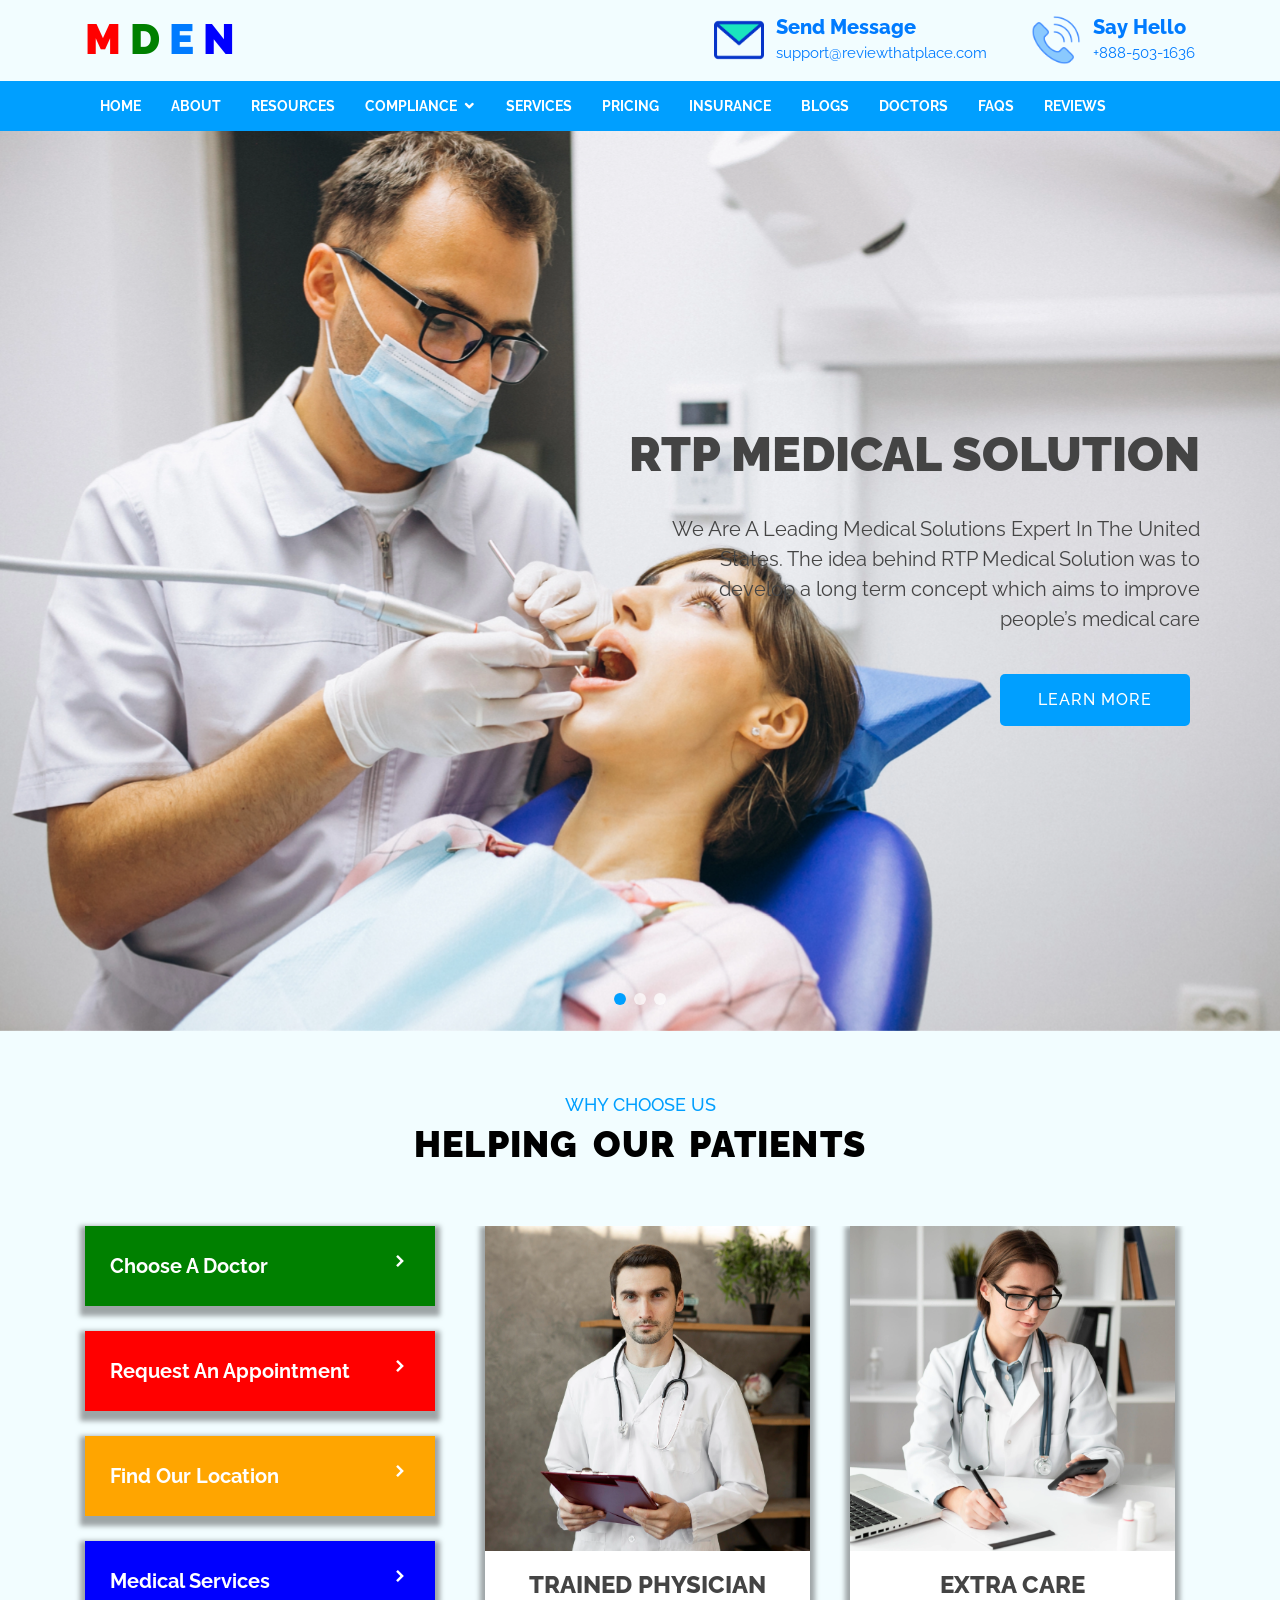
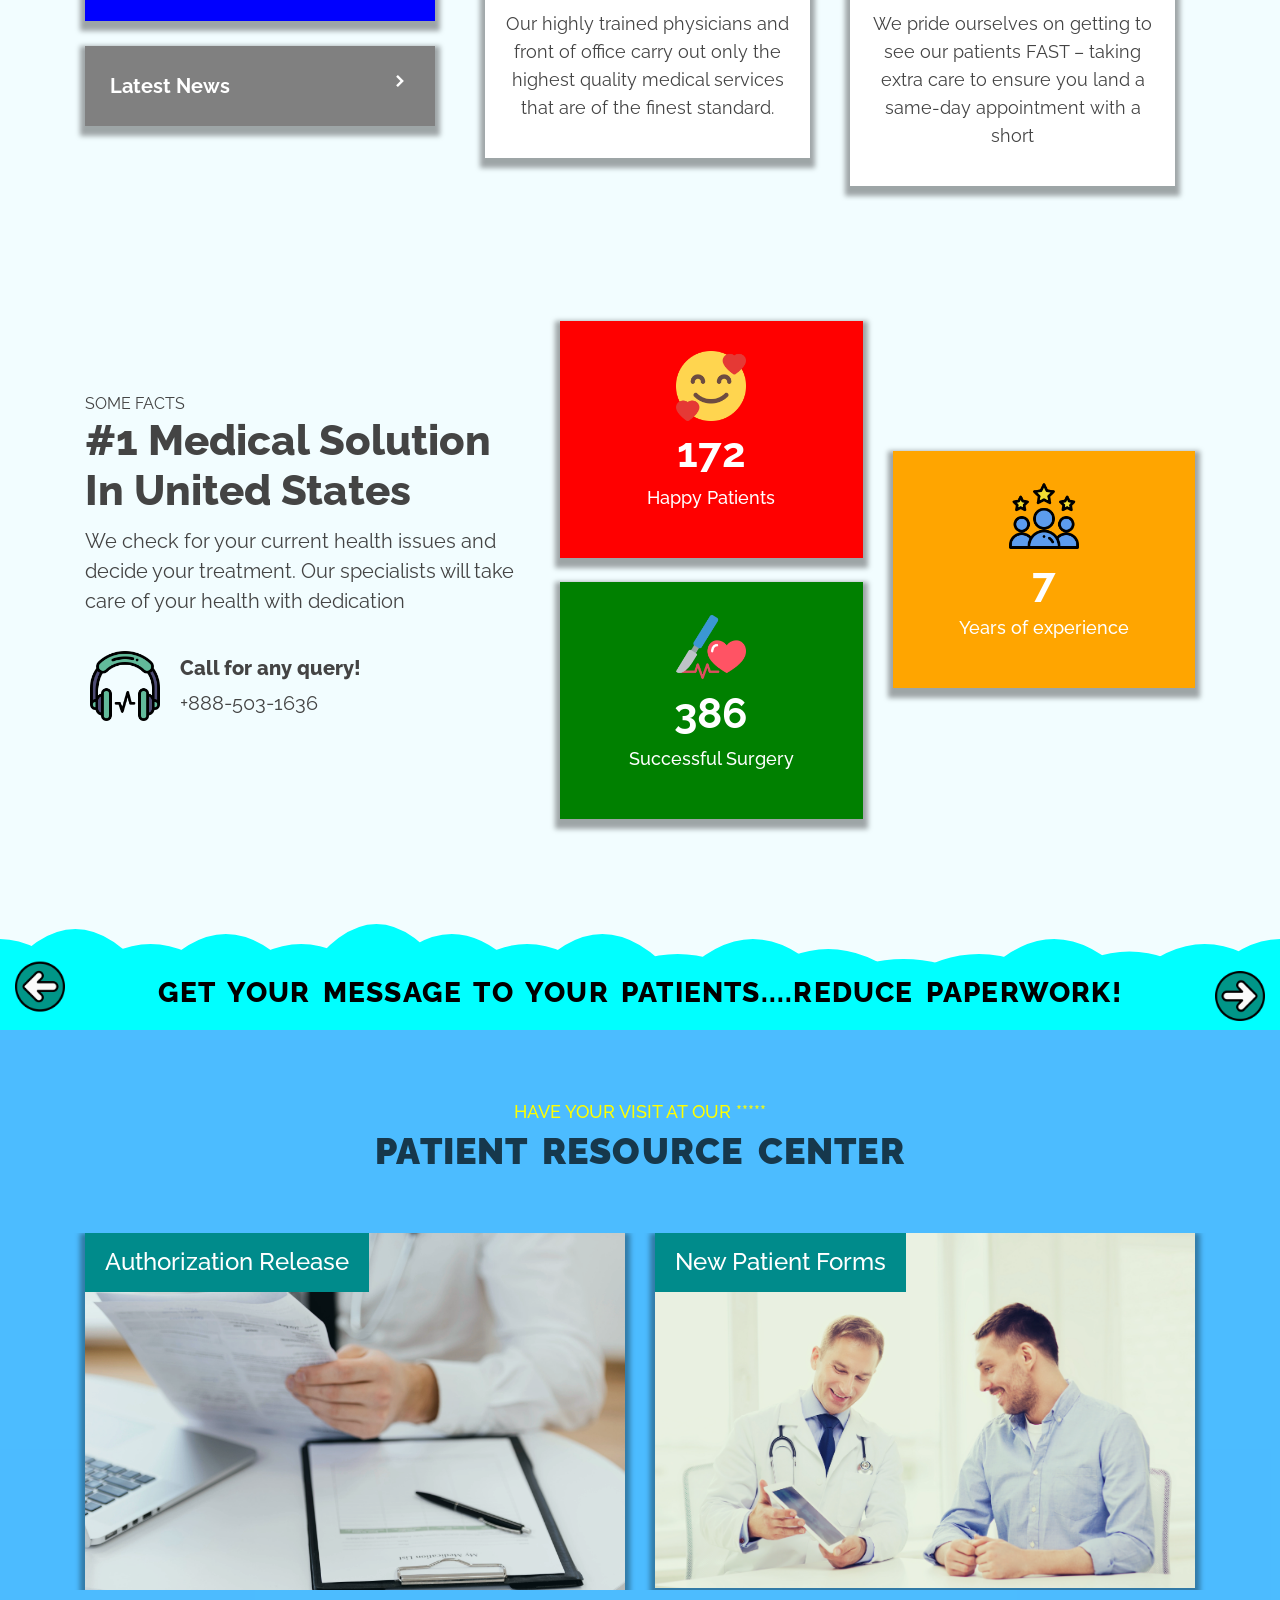
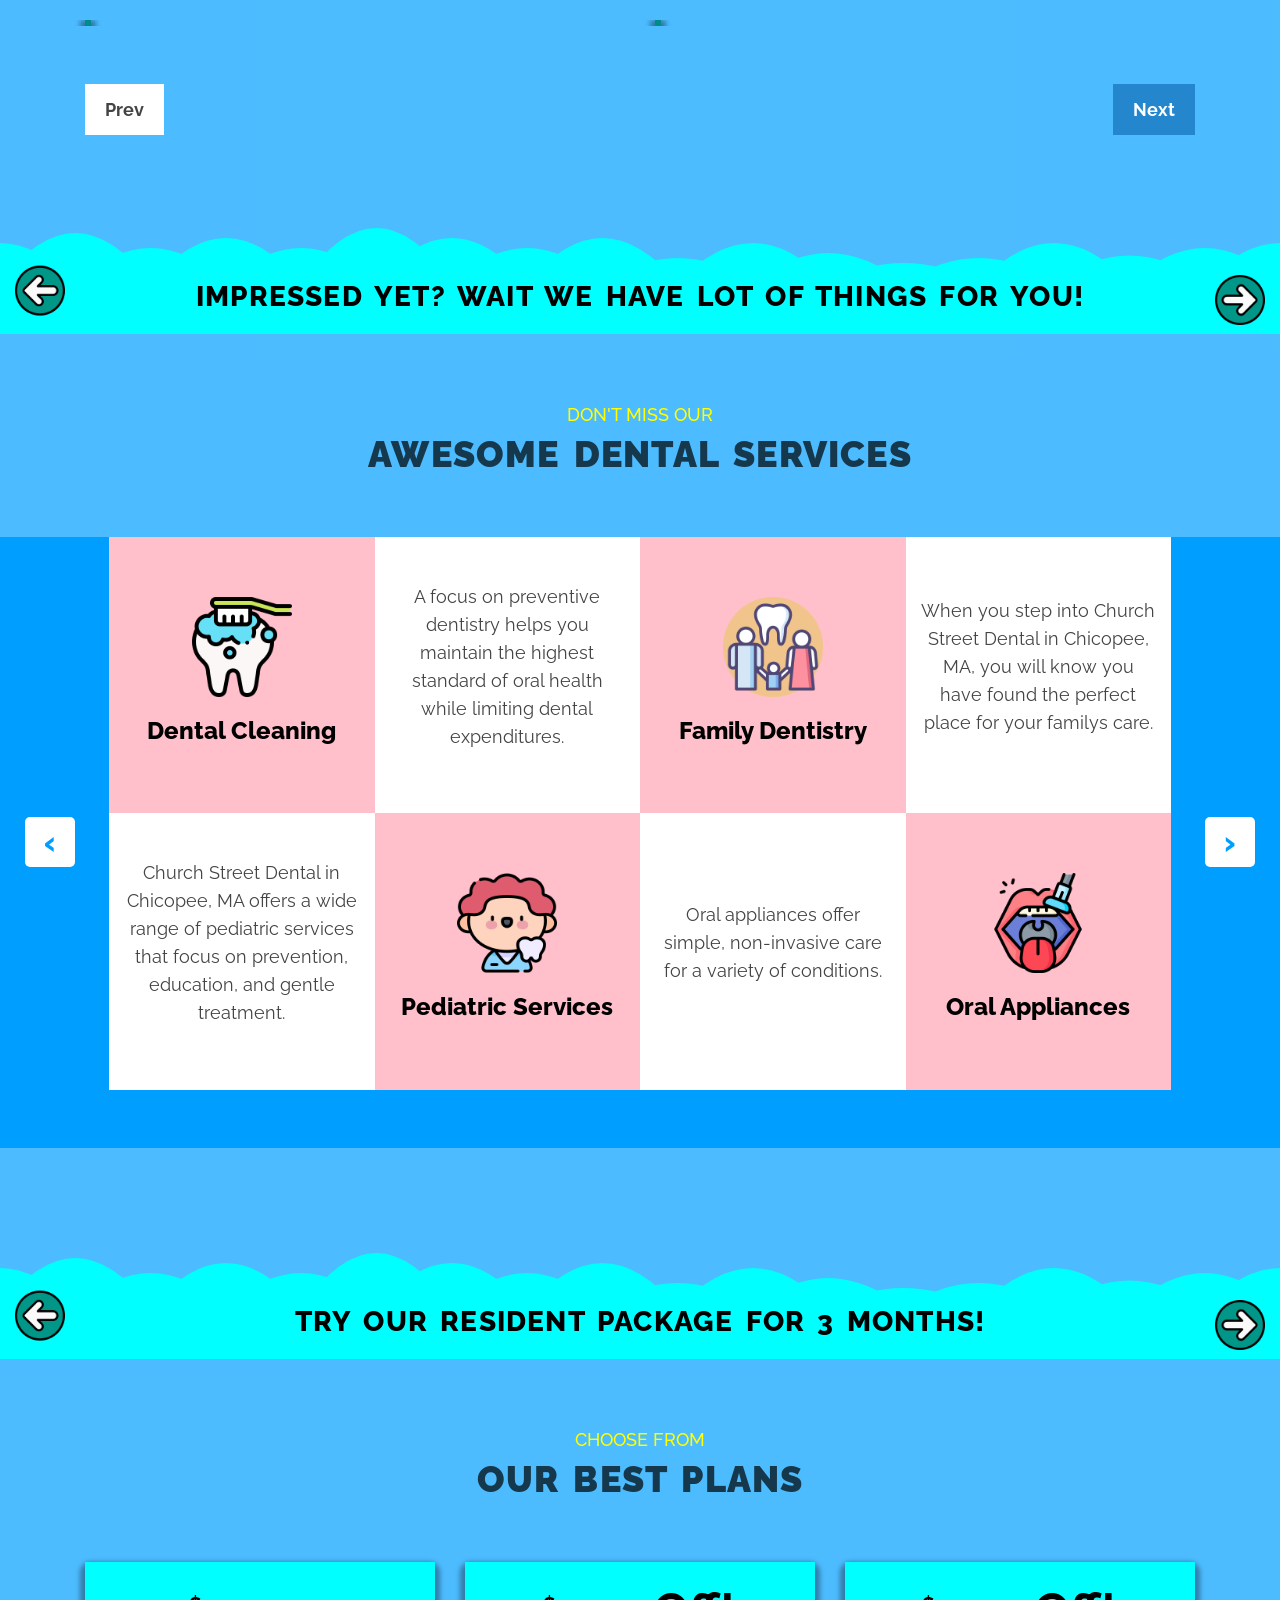
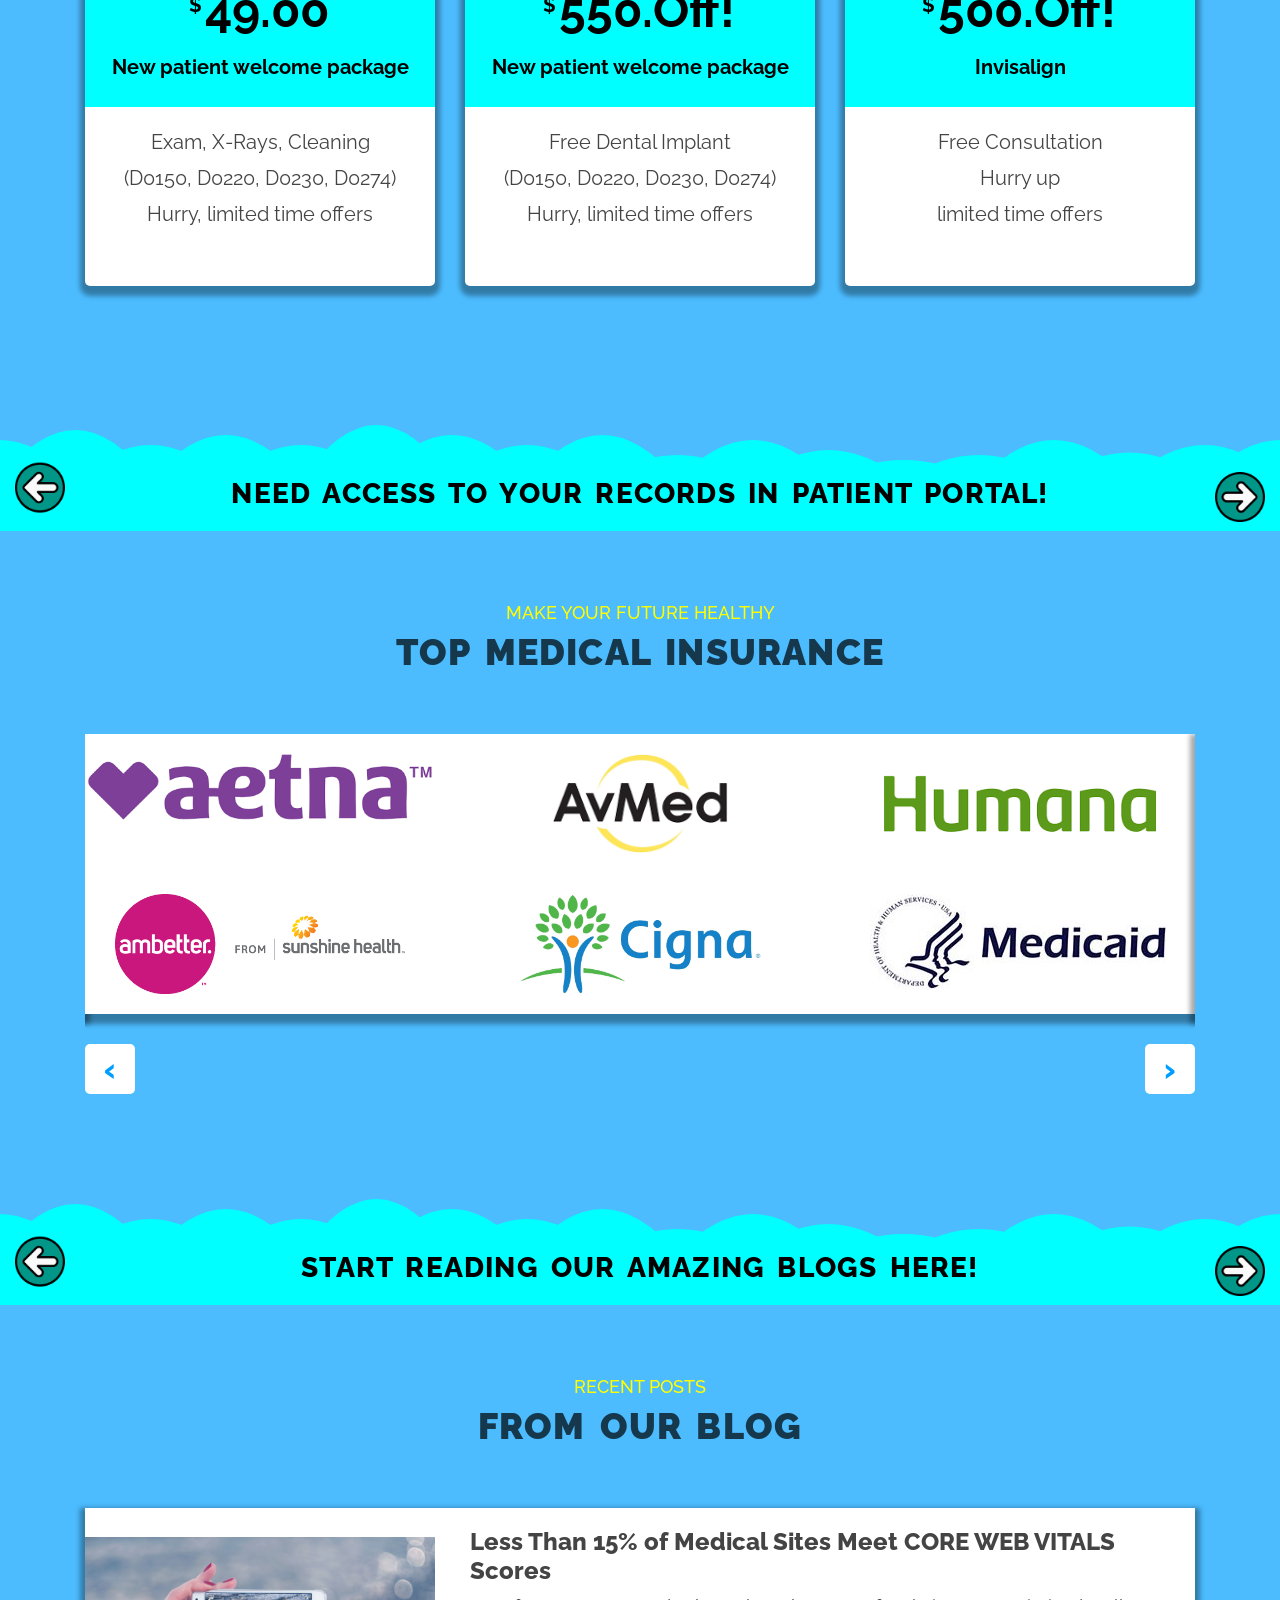
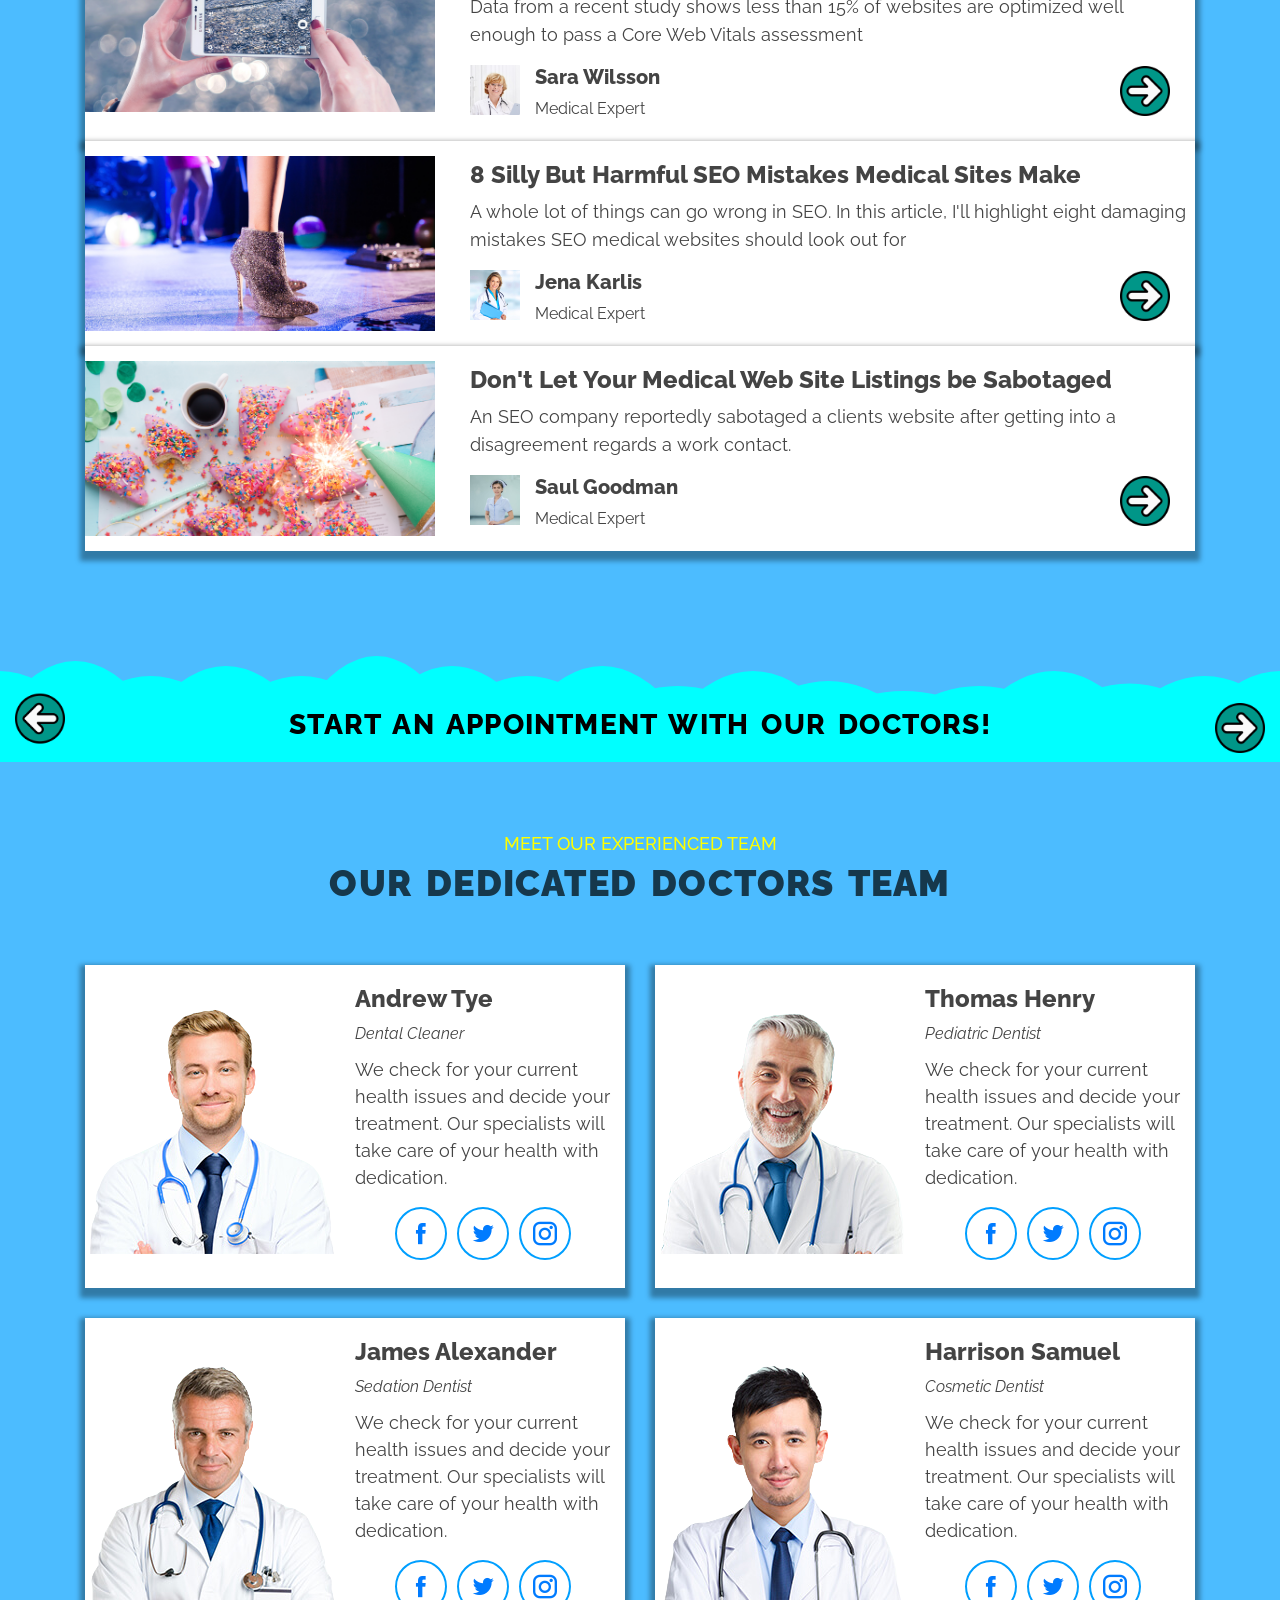
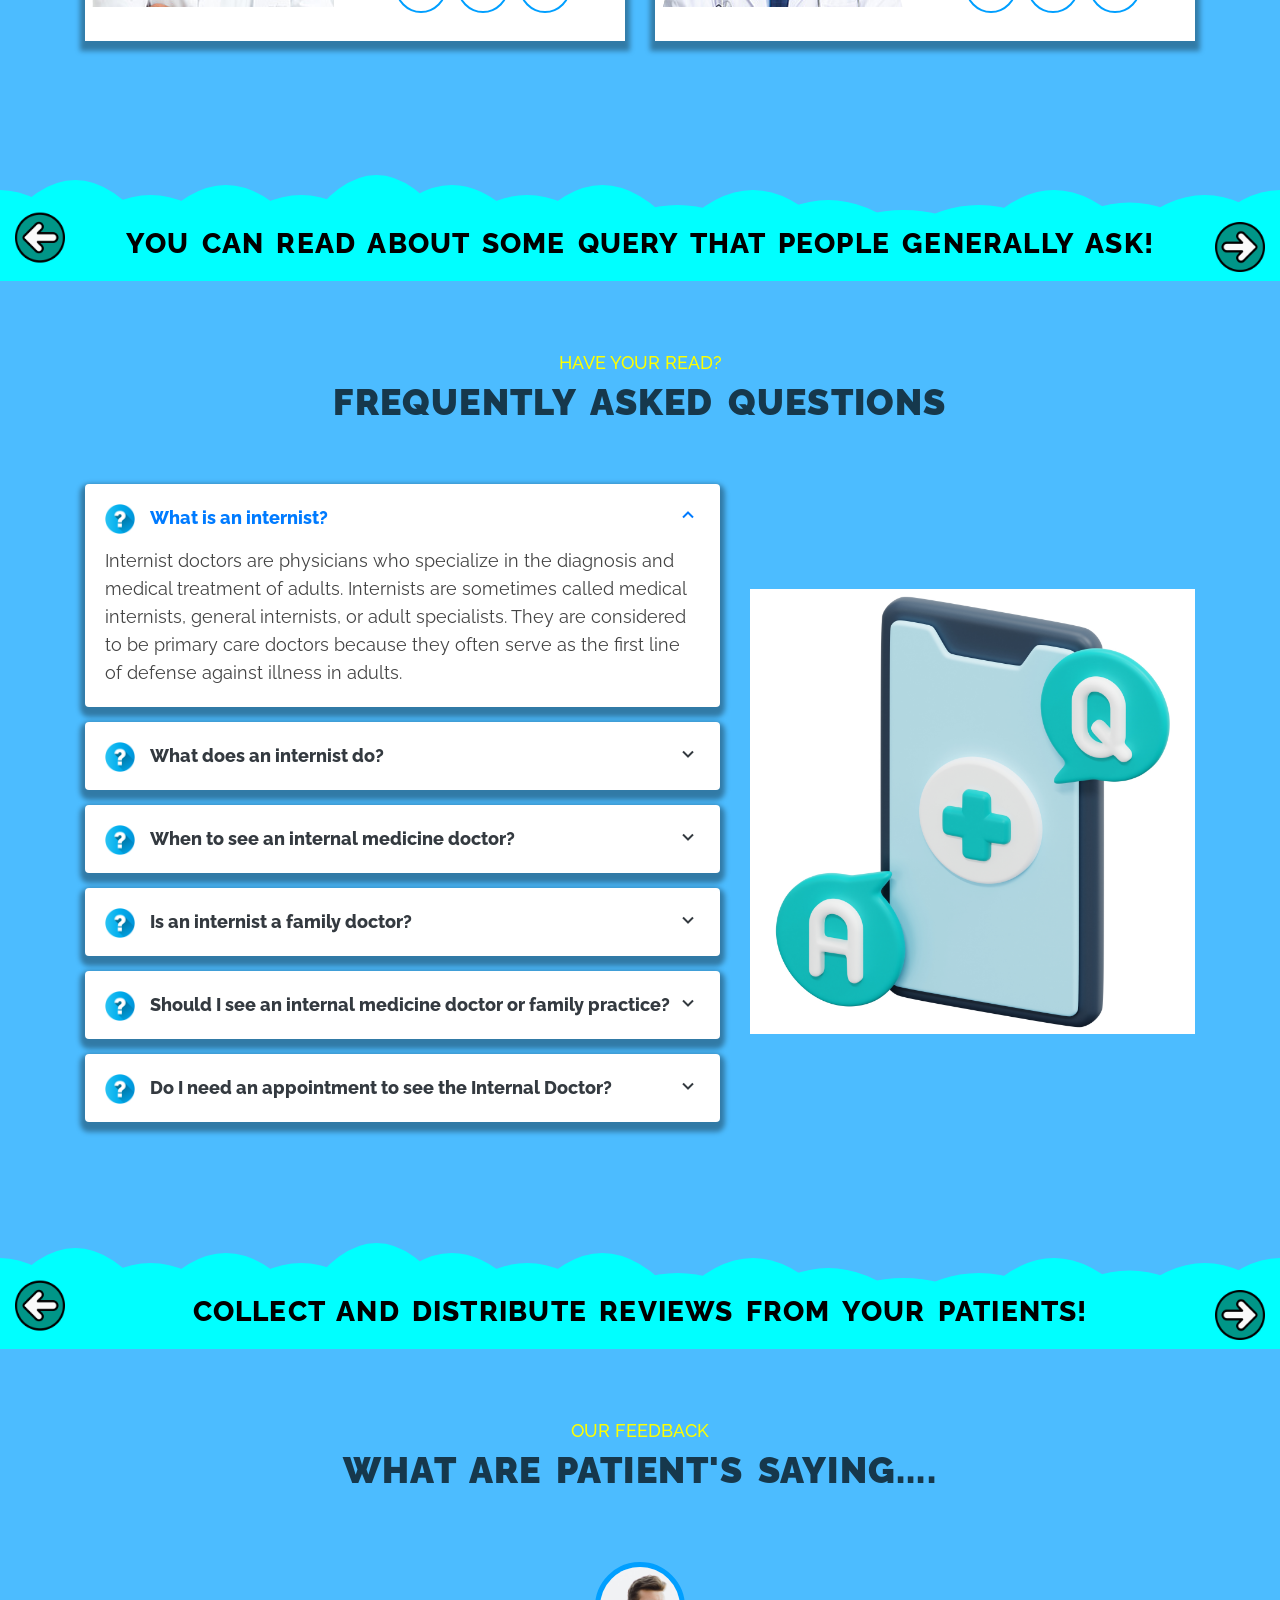
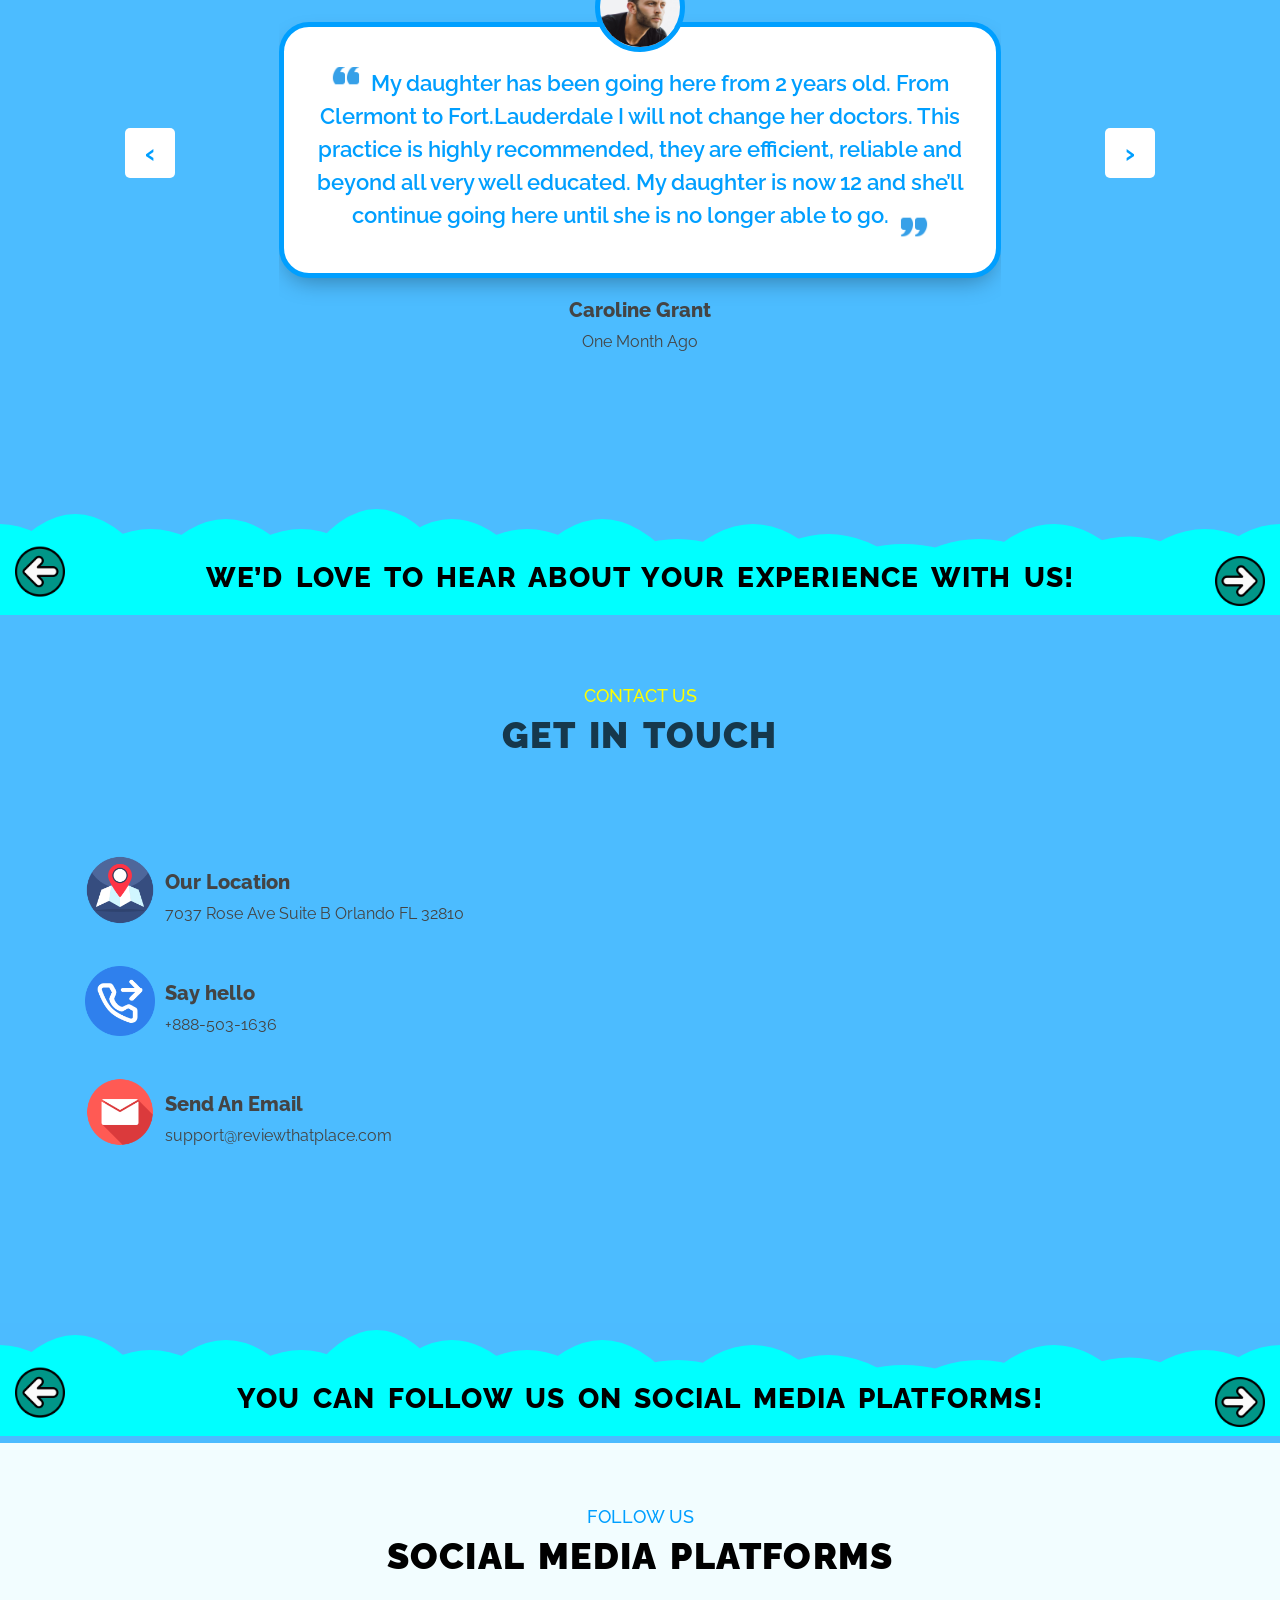
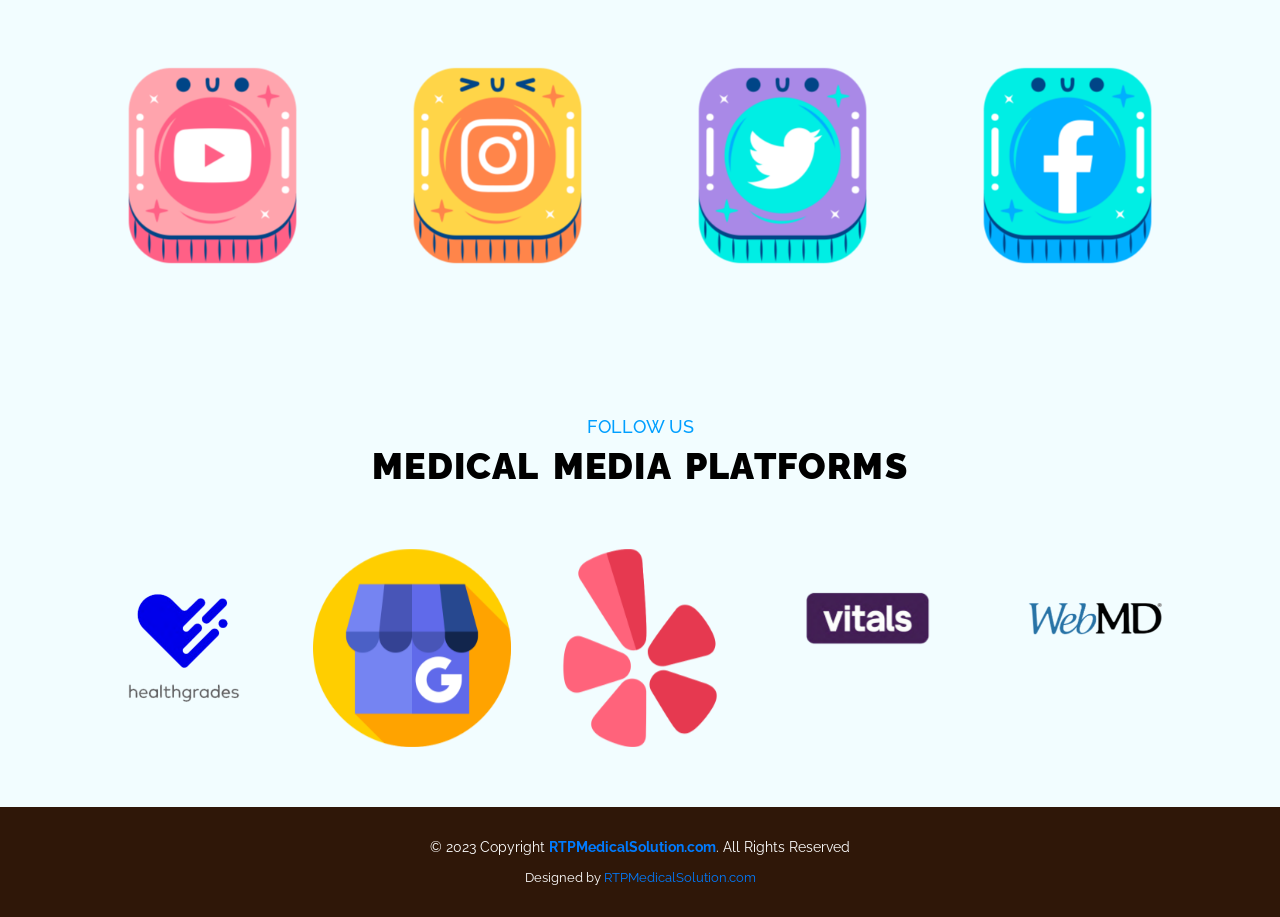
==== commit 58f5a97c: "version edit1" ====
--- a/MDEN38/index.html
+++ b/MDEN38/index.html
@@ -110,7 +110,7 @@
           <div class="carousel-item" style="background-image: url(assets/img/hero/1.webp);">
             <div class="carousel-container">
               <div class="carousel-content text-center">
-                <h2 class="animate__animated animate__shakeX">Top Medical Services</h2>
+                <h2 class="animate__animated animate__shakeX">Top Dental Services</h2>
                 <p class="animate__animated animate__fadeInUp mx-auto">We check for your current health issues and decide your treatment. Our specialists will take care of your health with dedication.</p>
                 <a href="#services" class="btn-get-started scrollto animate__animated animate__fadeInUp">View Services</a>
               </div>
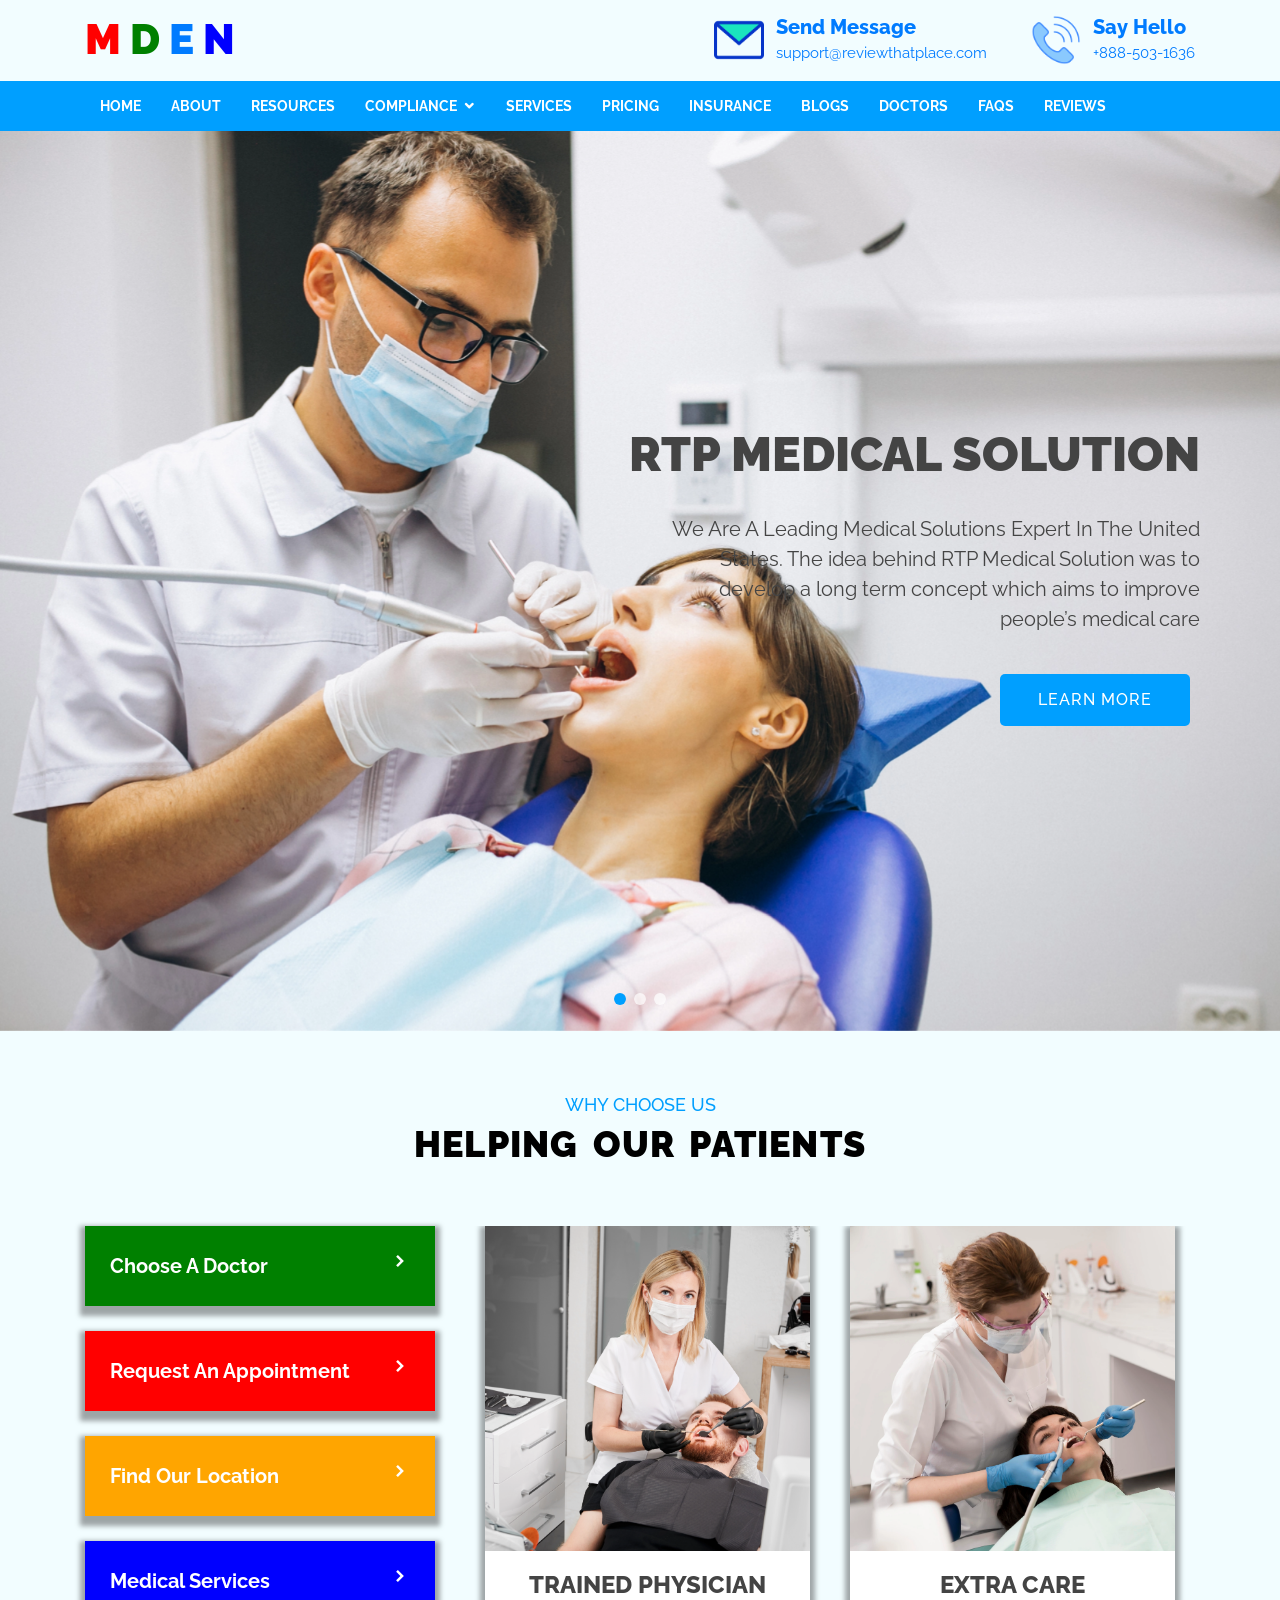
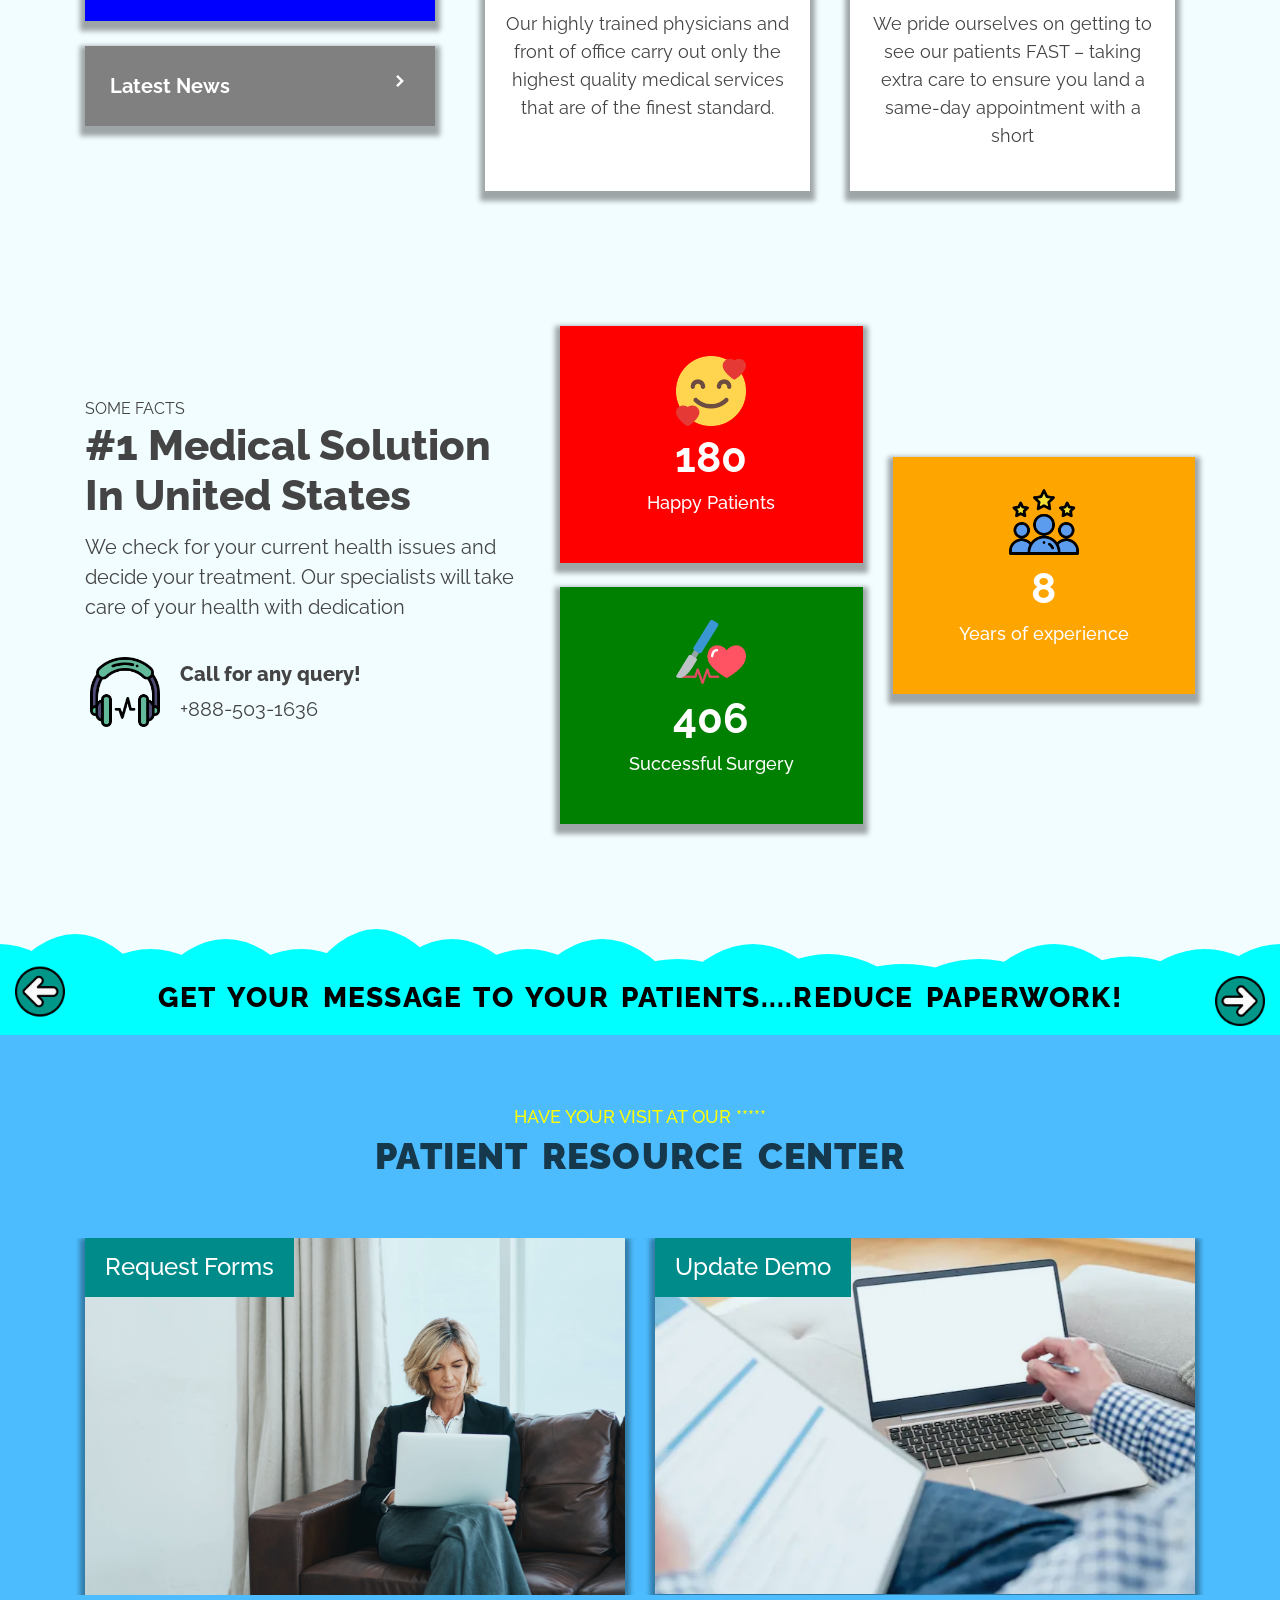
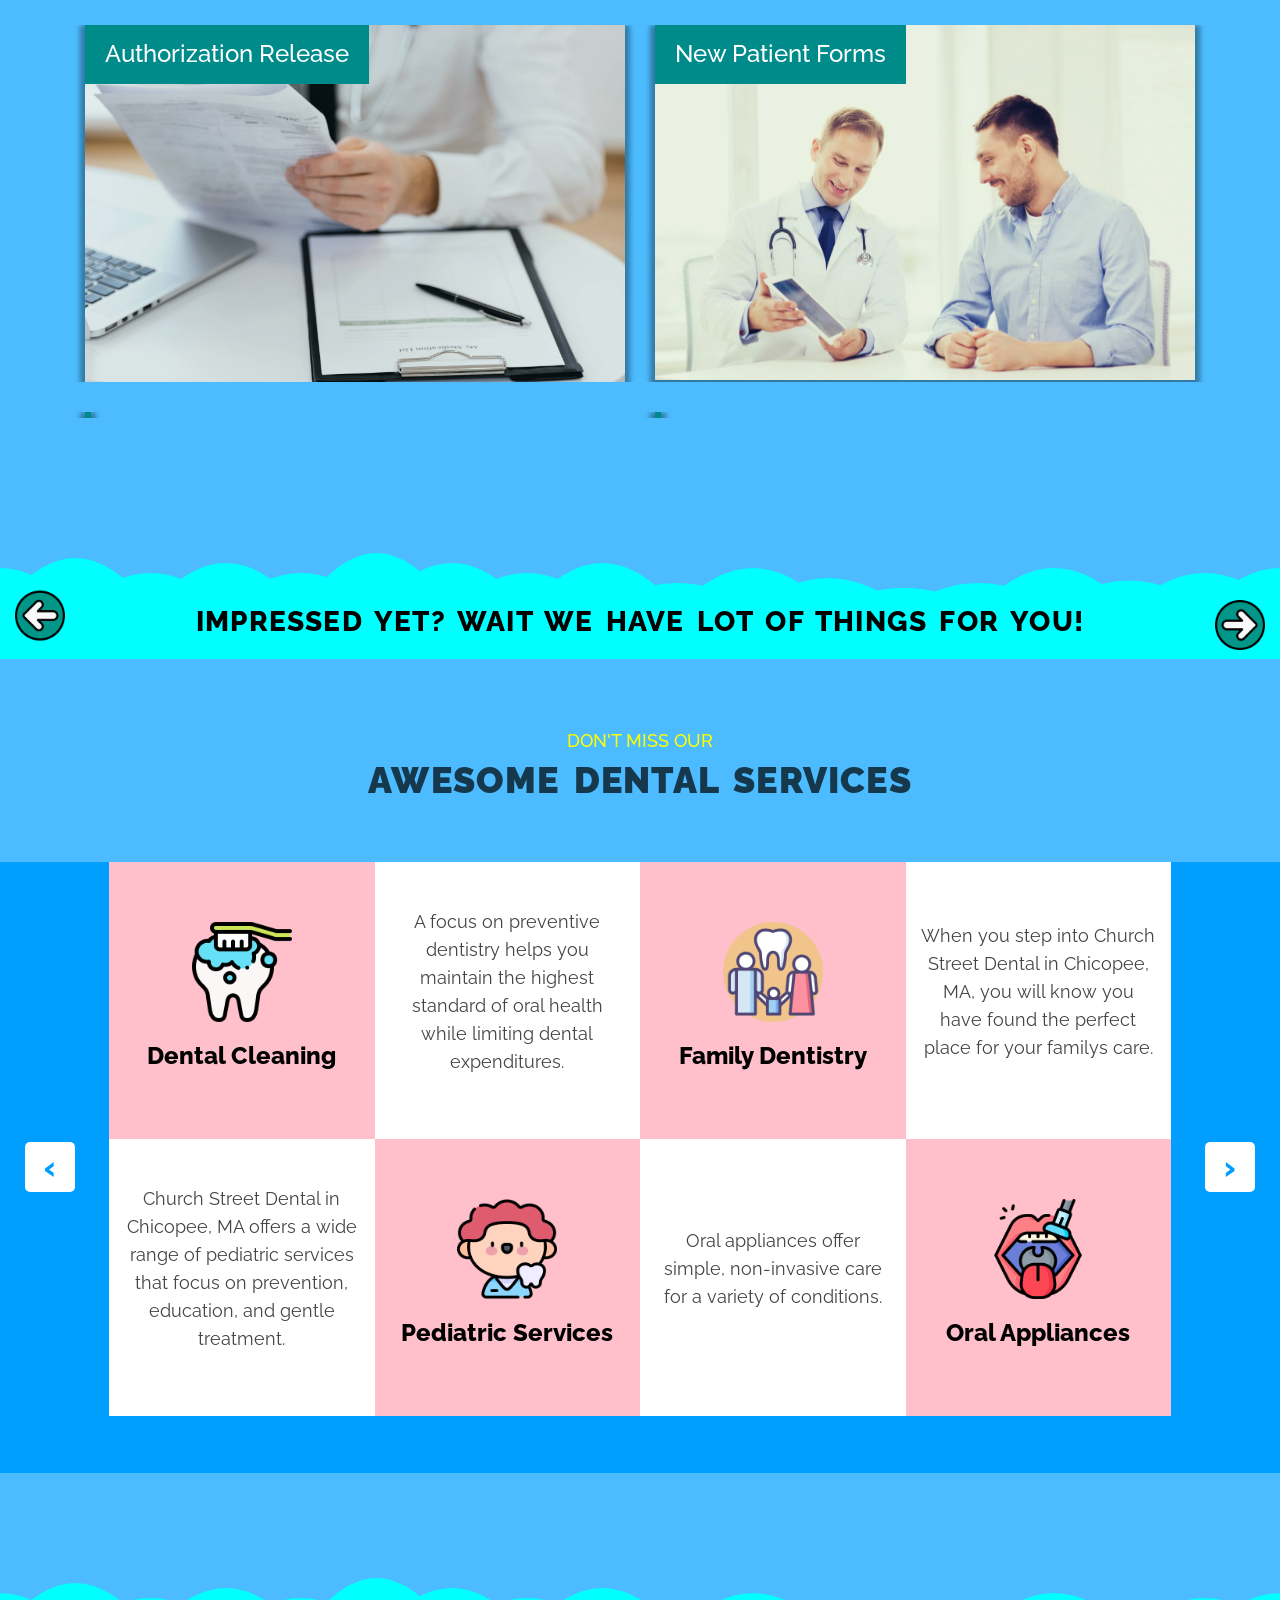
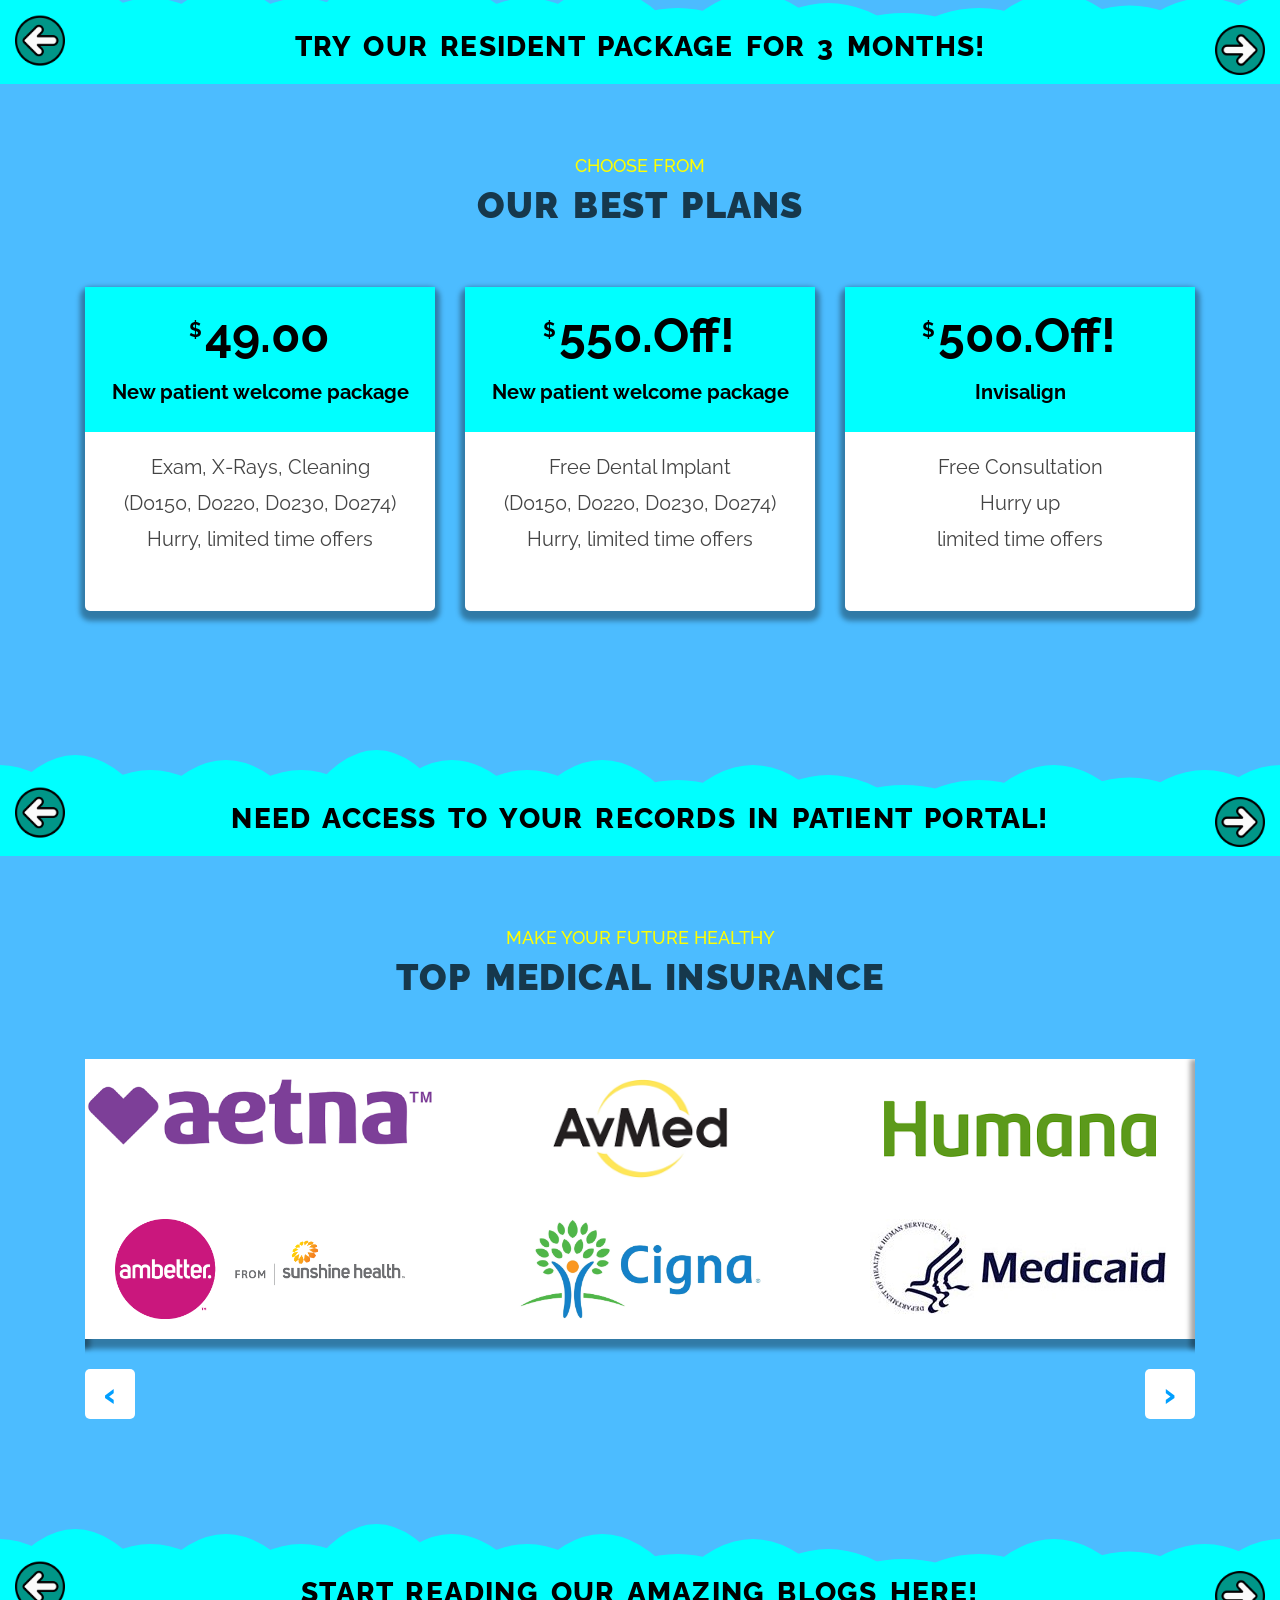
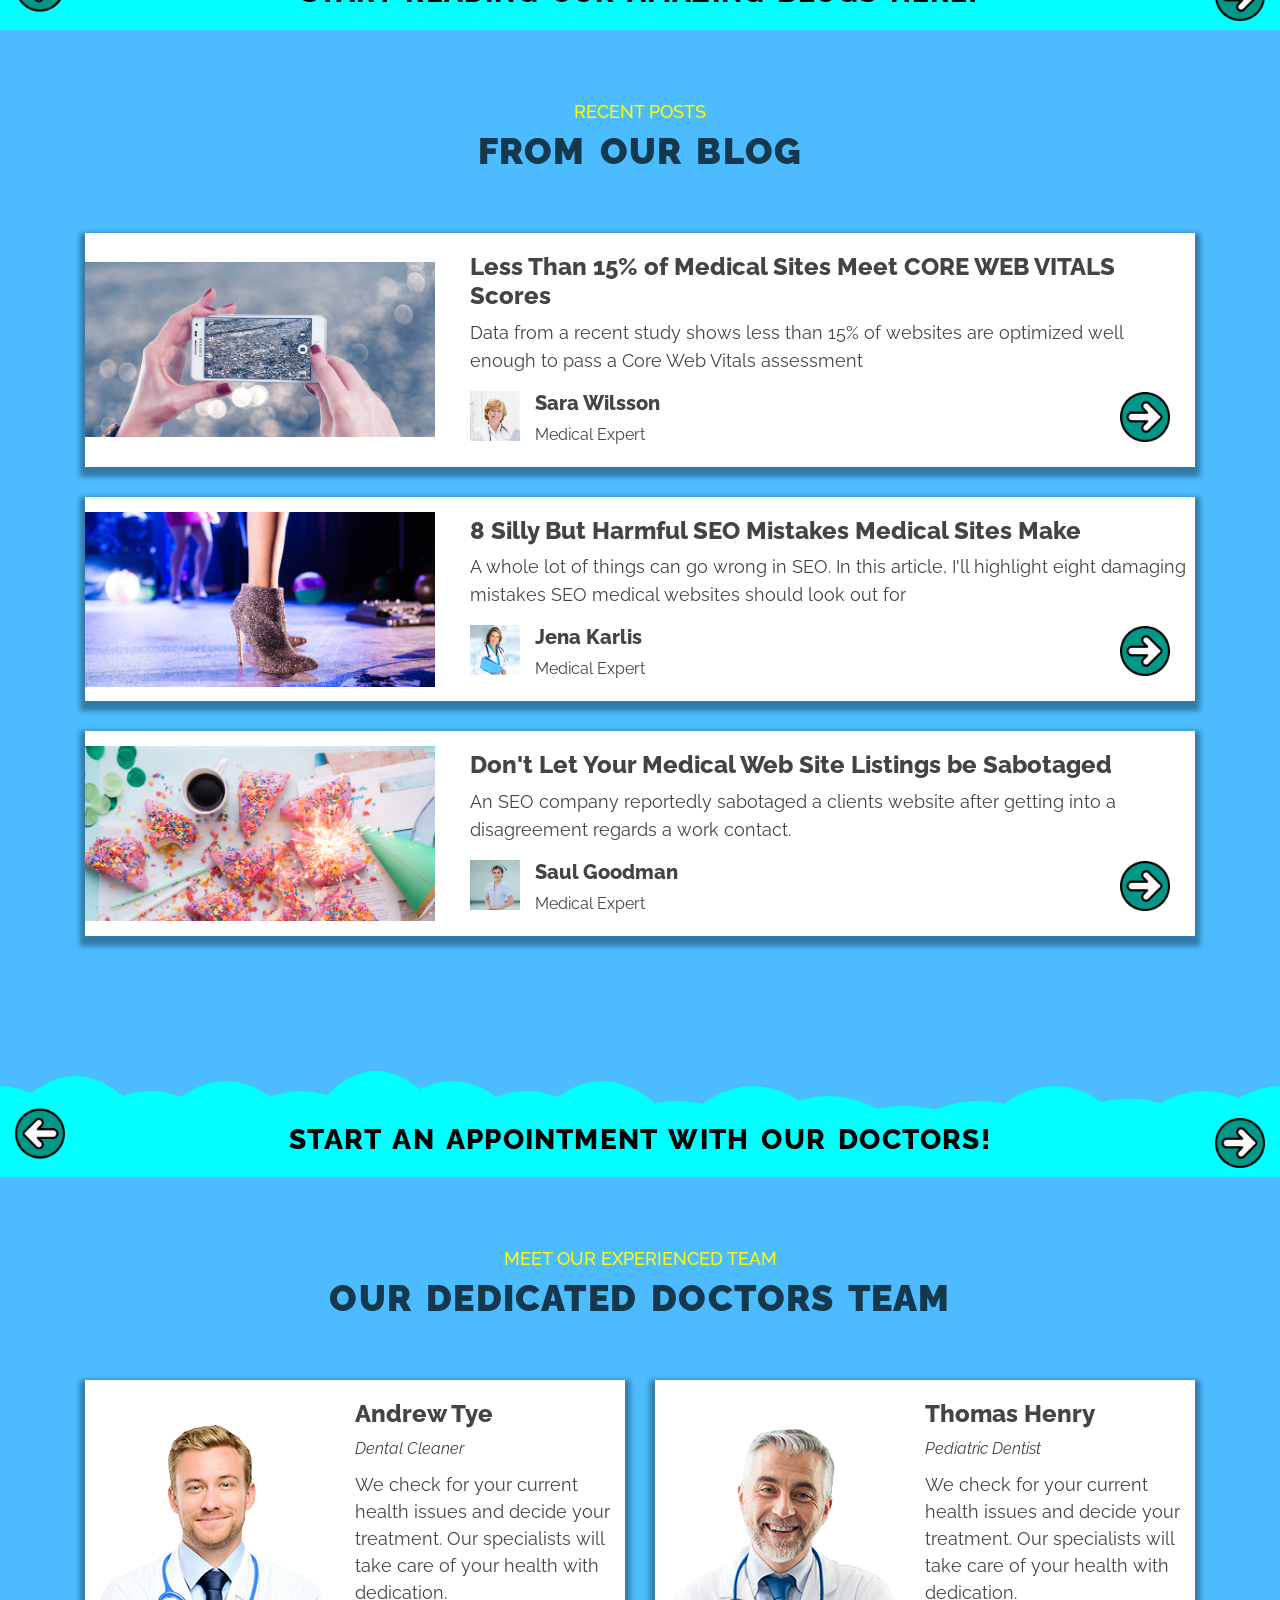
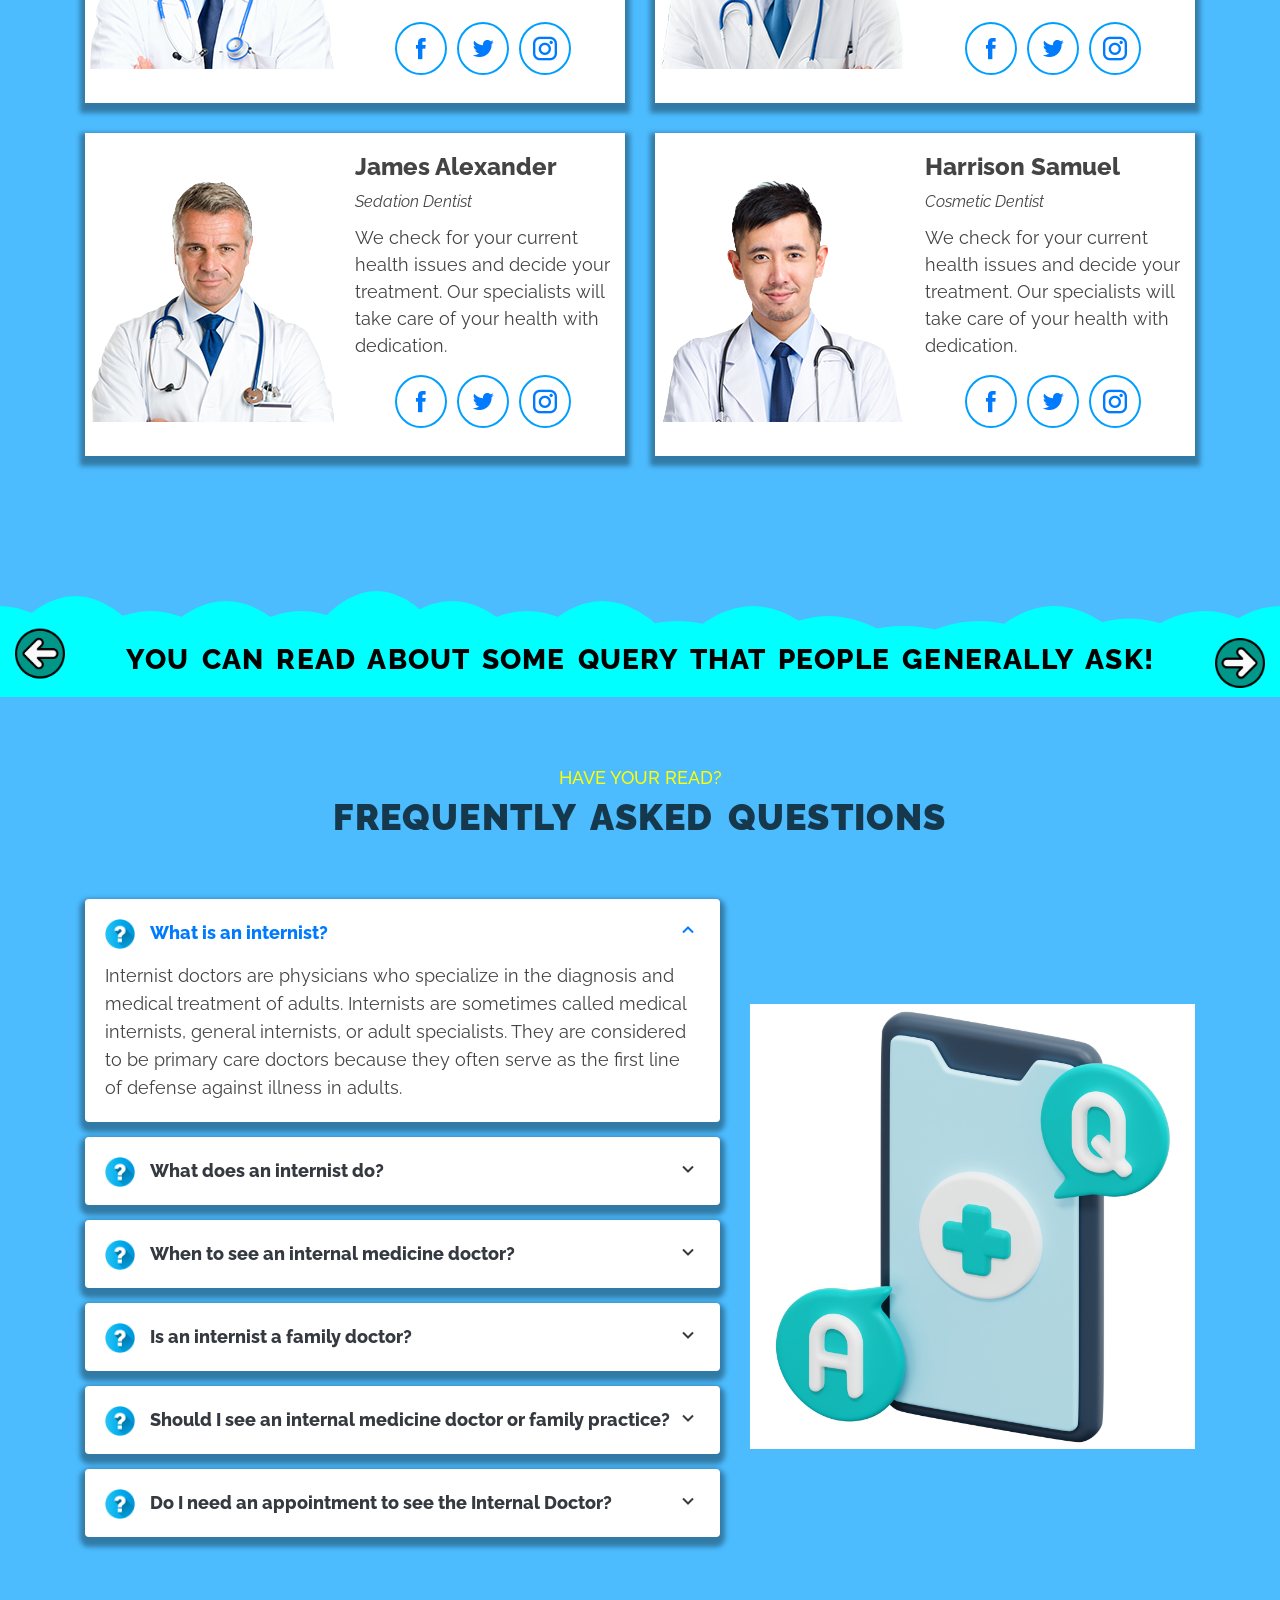
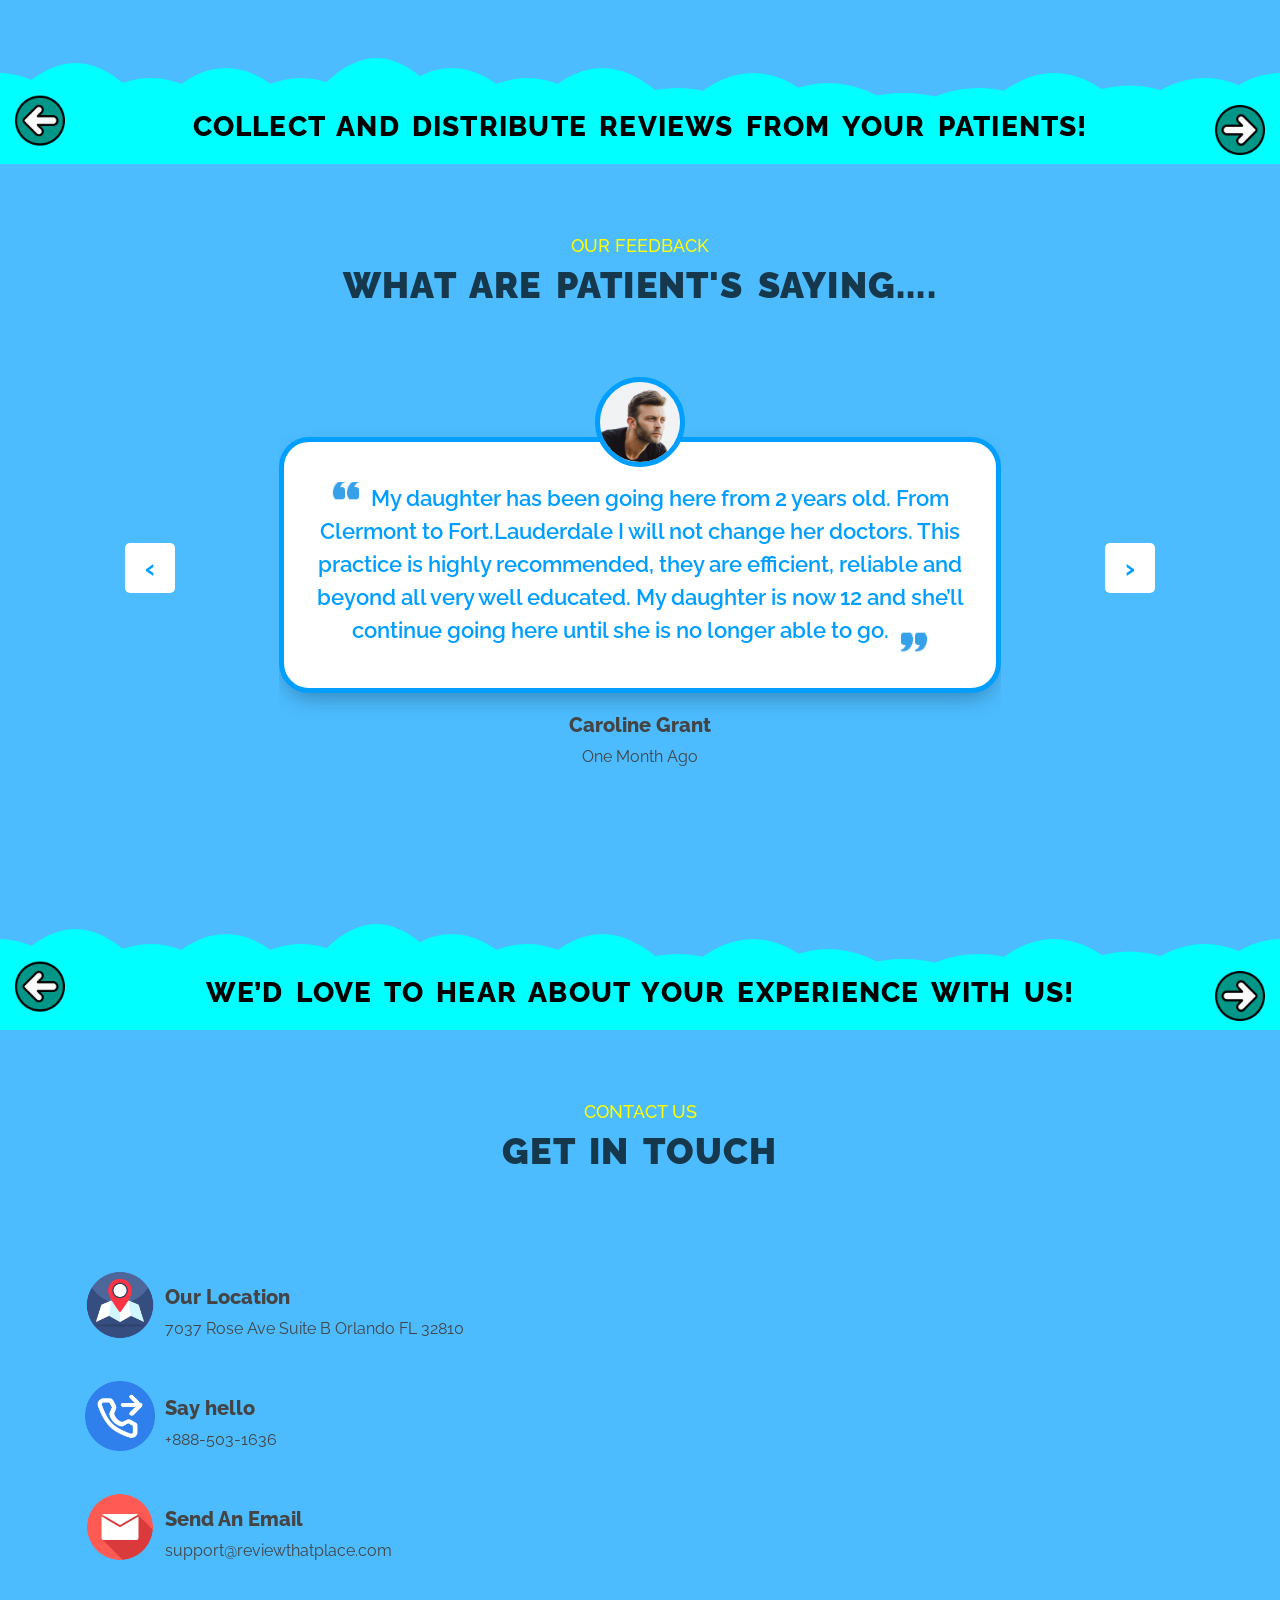
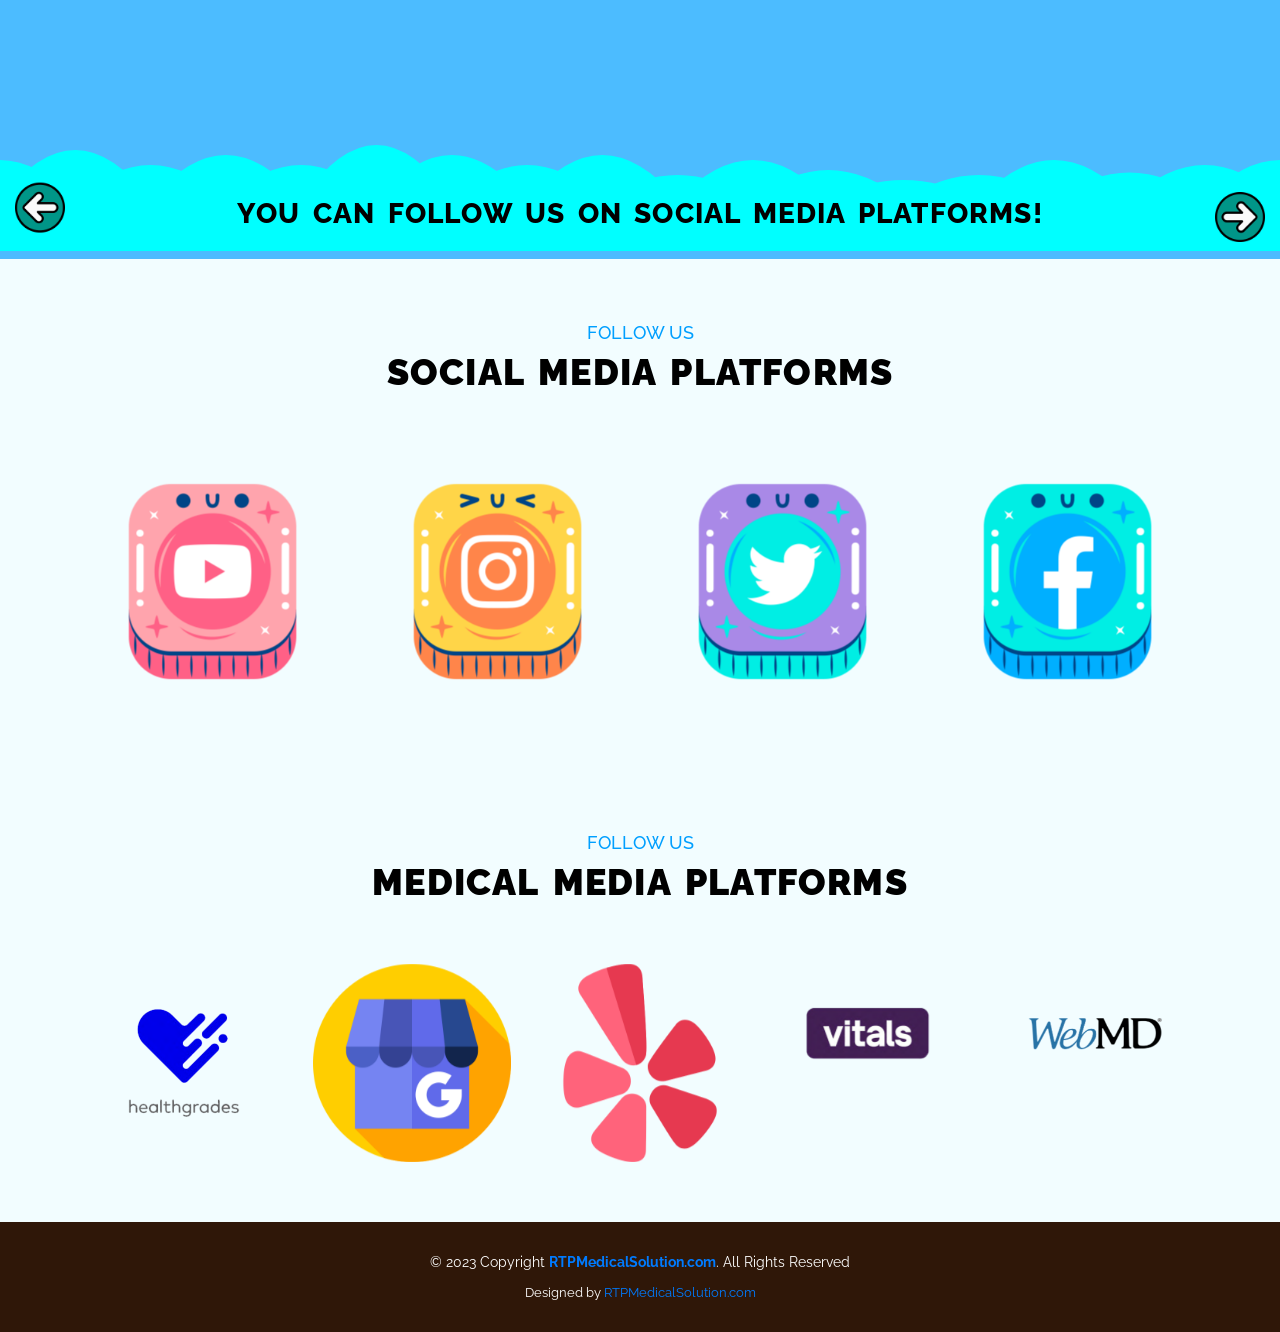
==== commit 0dc3414e: "bug fix" ====
--- a/MDEN38/index.html
+++ b/MDEN38/index.html
@@ -279,7 +279,7 @@
           <span>Have Your Visit At Our *****</span>
           <h2>Patient Resource Center</h2>
         </div>
-        <div class="row" style="display: none;" id="resource1">
+        <div class="row" id="resource1">
           <div class="col-lg-6 resource-block" data-aos="flip-down" data-aos-delay="100">
             <div class="resource-item">
               <img src="assets/img/resources/image1.webp" class="img-fluid">
@@ -357,7 +357,7 @@
             </div>
           </div>
         </div>
-        <div class="row resource-nav">
+        <div class="row resource-nav" style="display: none;">
           <div class="col-6"><a id="rn-left">Prev</a></div>
           <div class="col-6 text-right"><a id="rn-right">Next</a></div>
         </div>
--- a/MDEN38/assets/css/style.css
+++ b/MDEN38/assets/css/style.css
@@ -840,7 +840,7 @@
   }
   .strip-btn{
     top: auto;
-    bottom: -35px;
+    bottom: 5px;
   }
 
   .strip-btn img{
@@ -962,6 +962,7 @@
 
 .about-content{
   padding: 20px;
+  min-height: 240px;
 }
 
 .about-content h4{
@@ -1526,6 +1527,7 @@
   box-shadow: 0 5px 5px 5px rgba(0, 0, 0, 0.35);
   position: relative;
   overflow: hidden;
+  margin-bottom: 30px;
 }
 
 .recentblogs-btn{
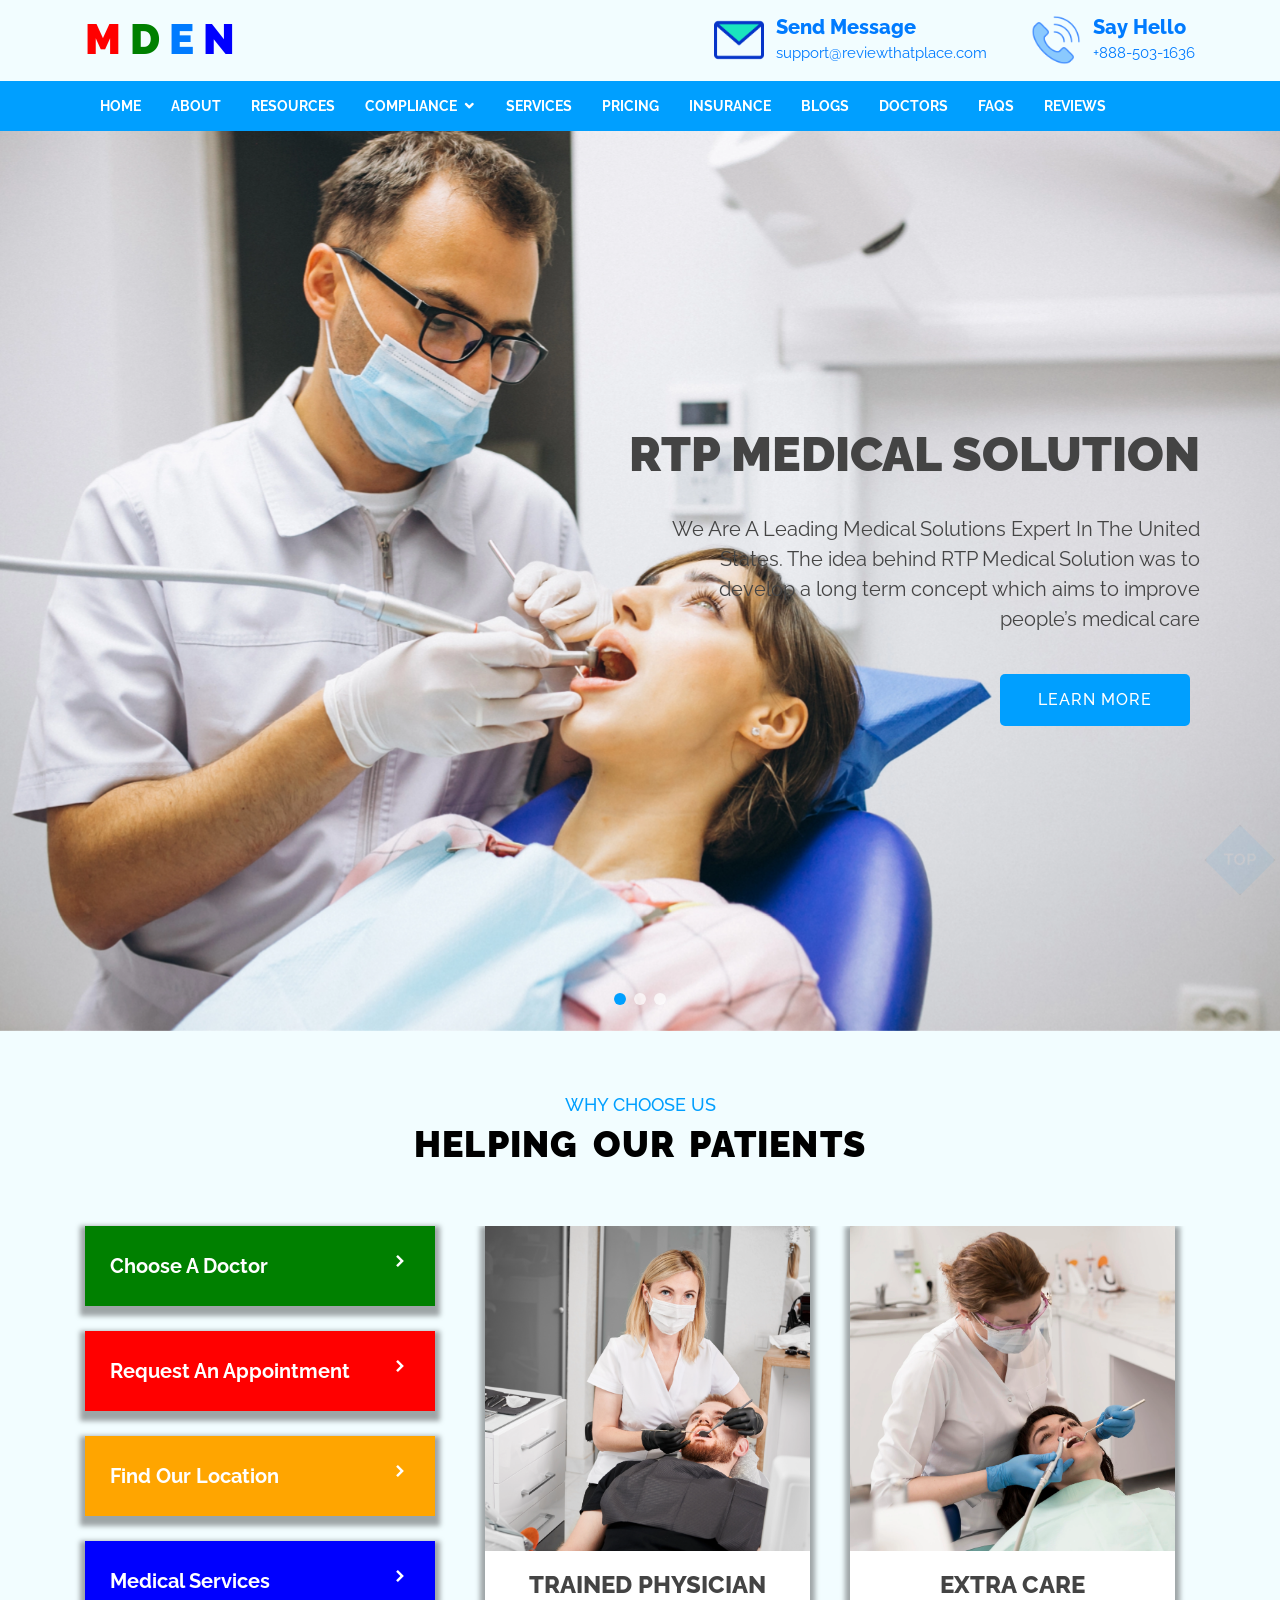
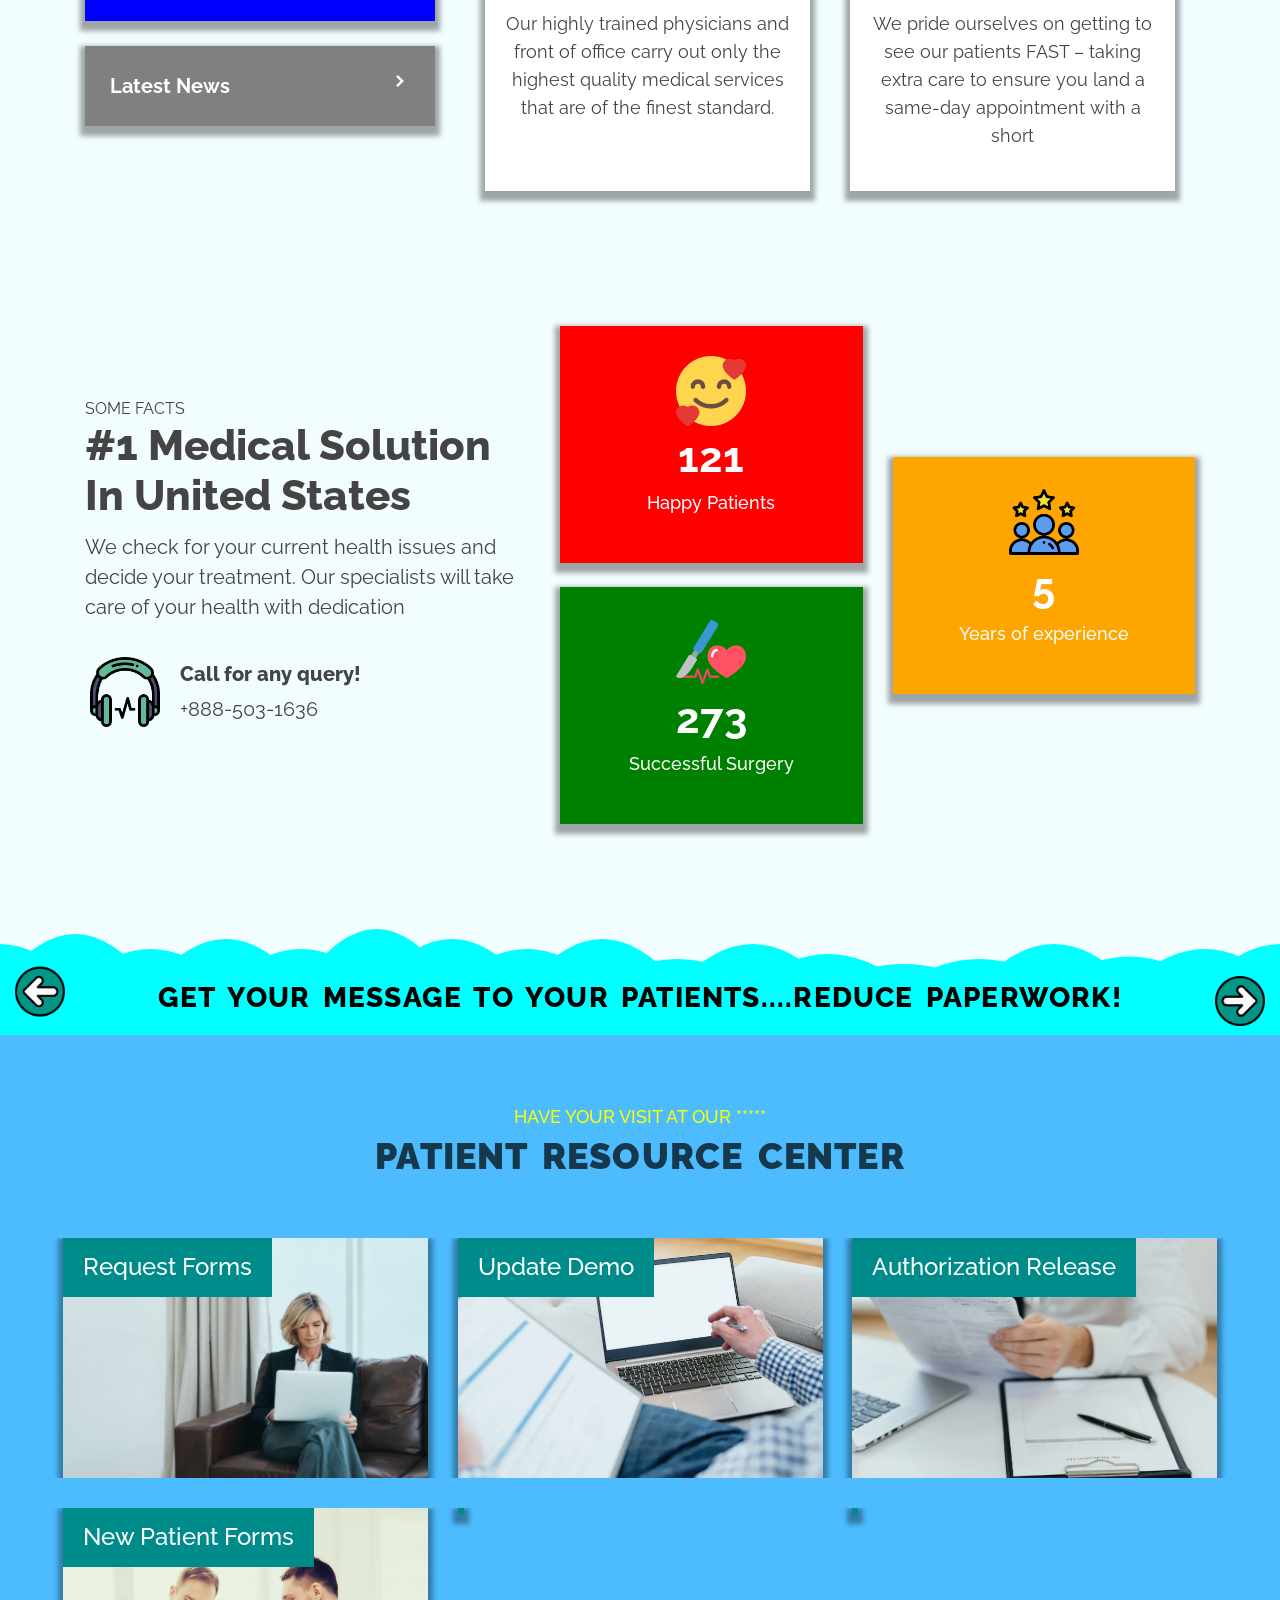
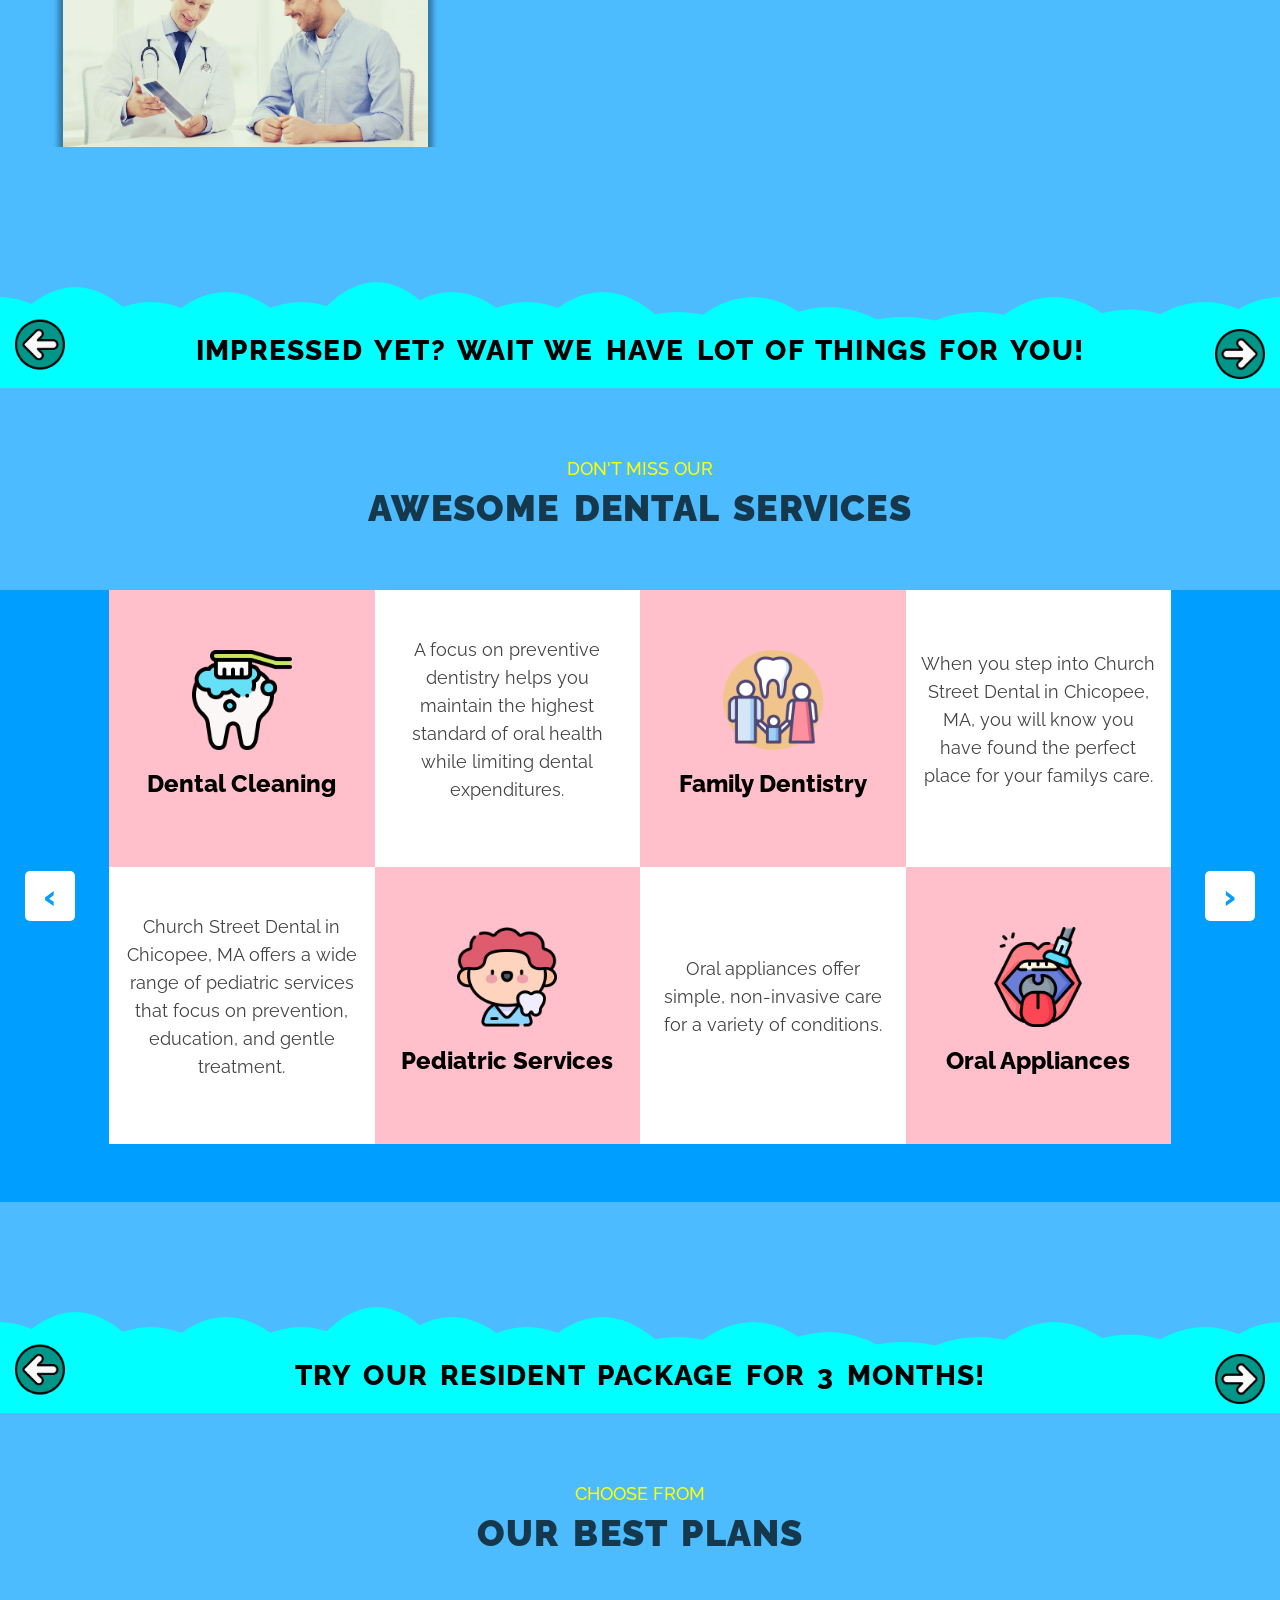
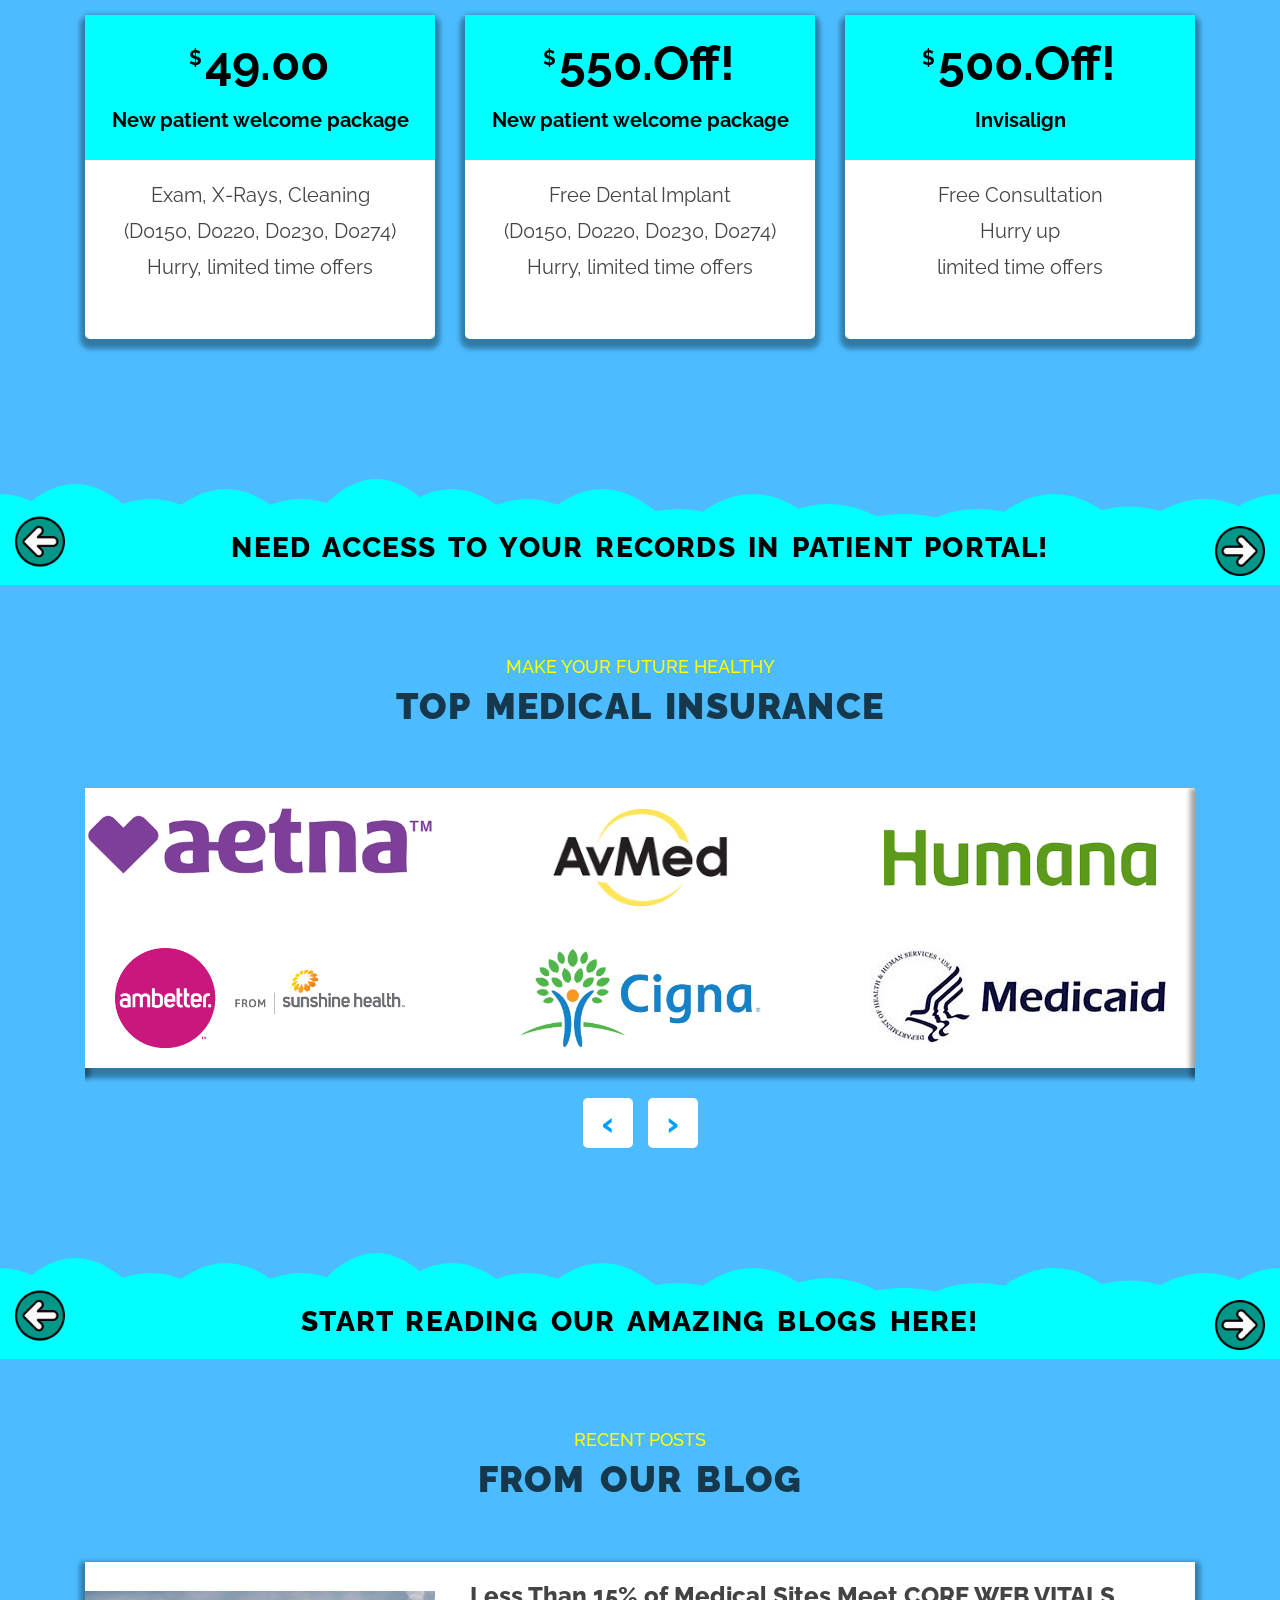
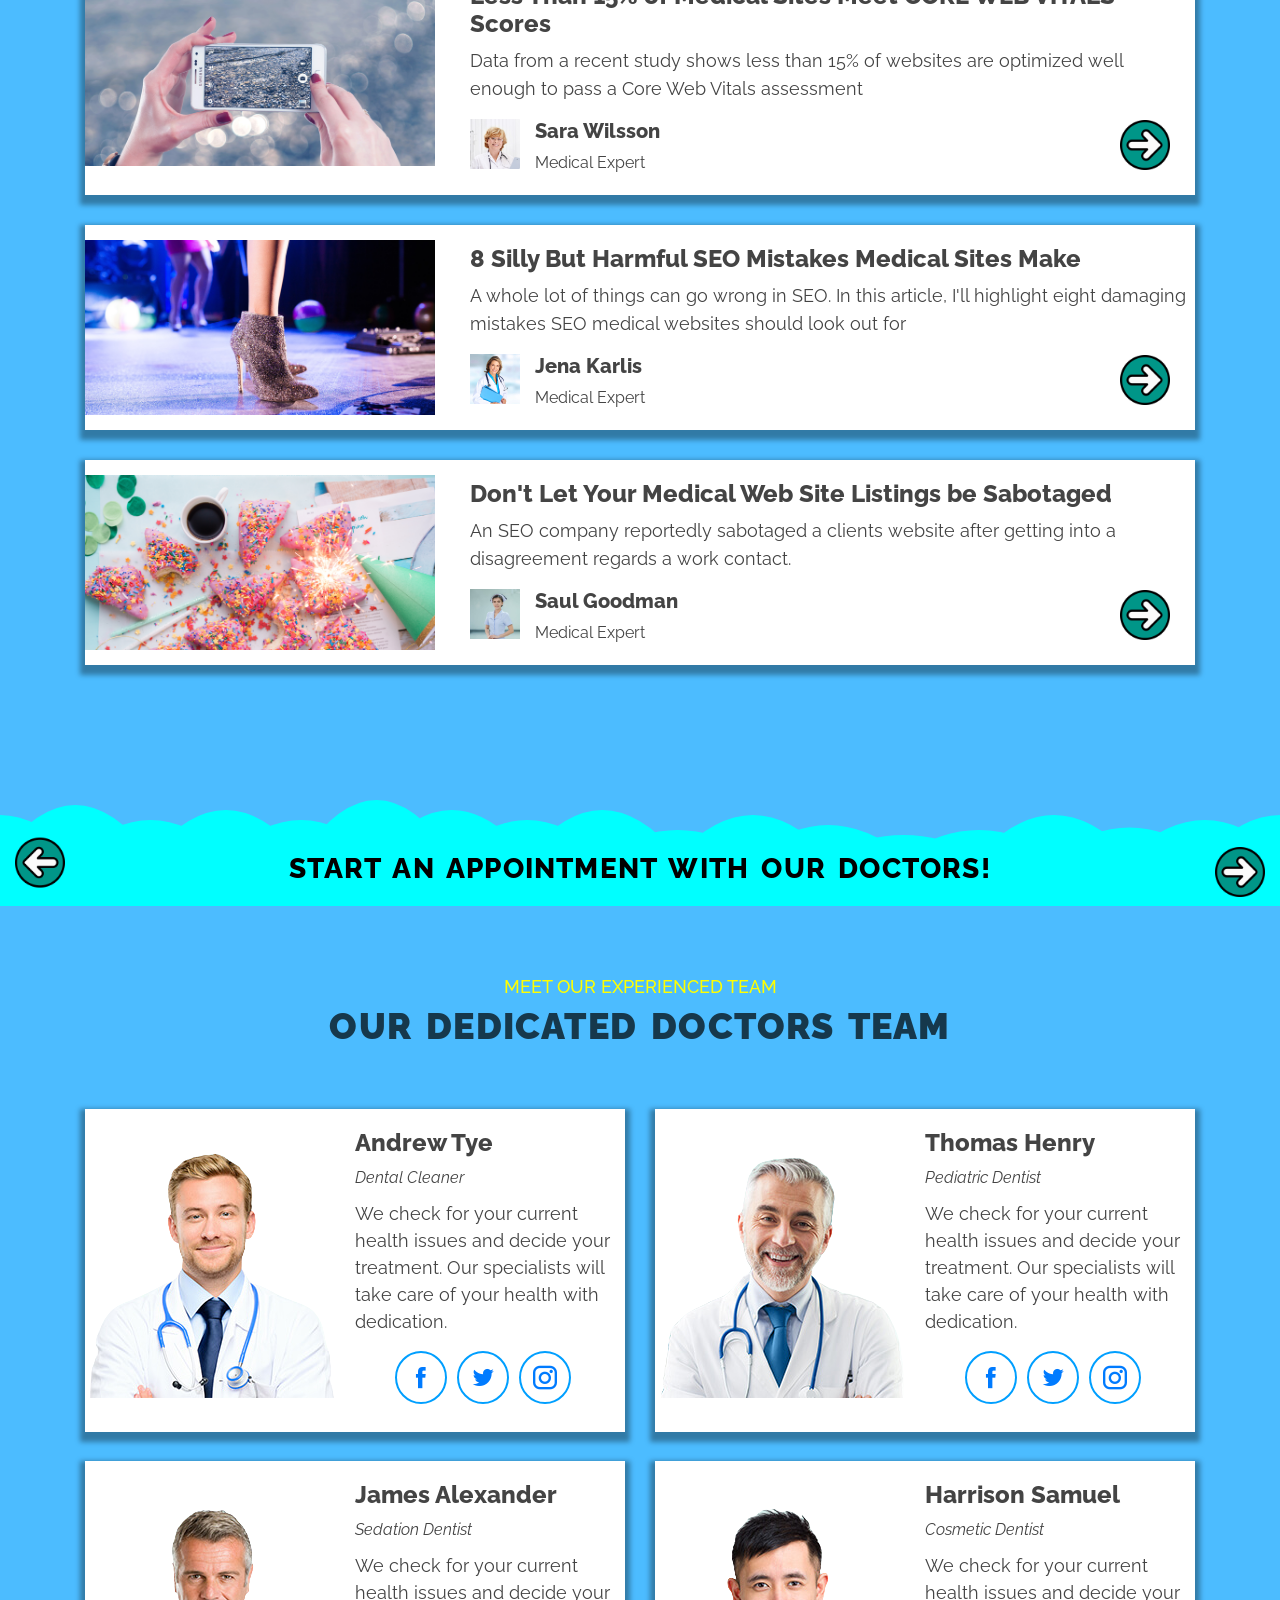
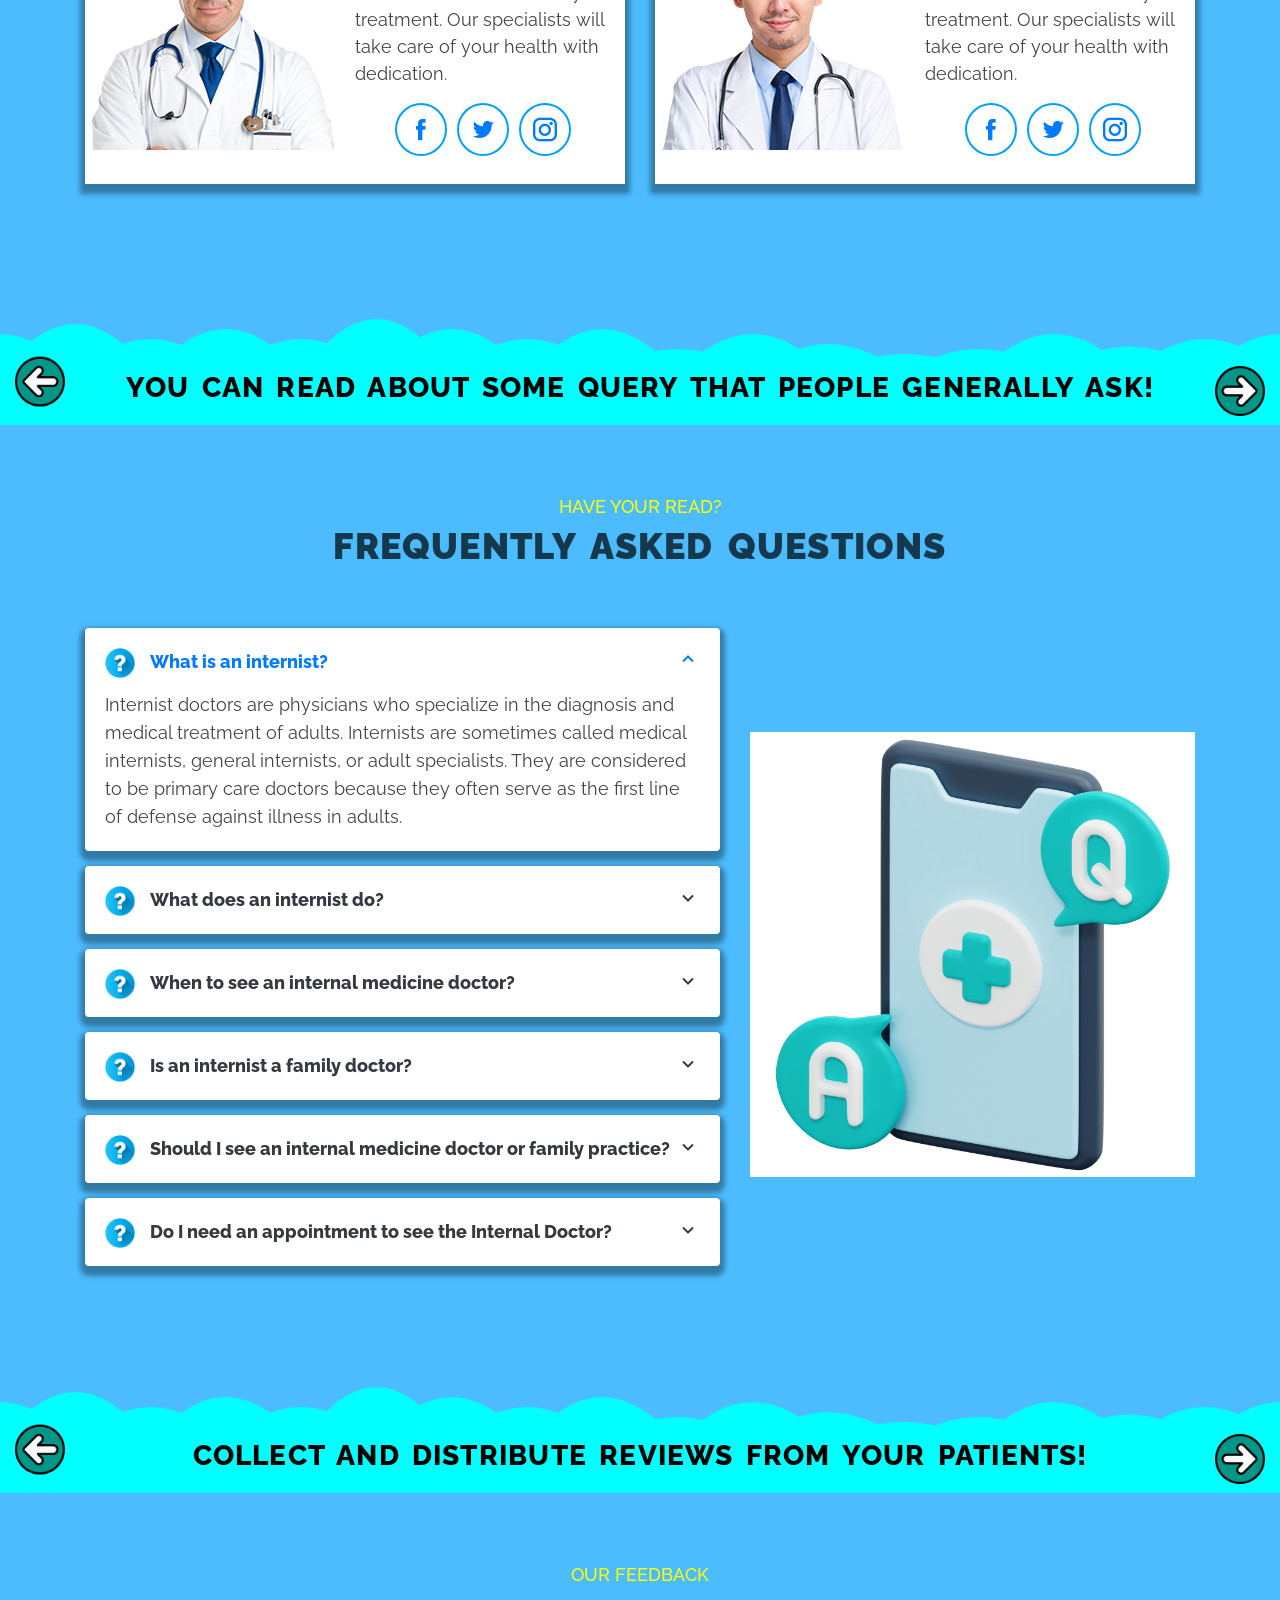
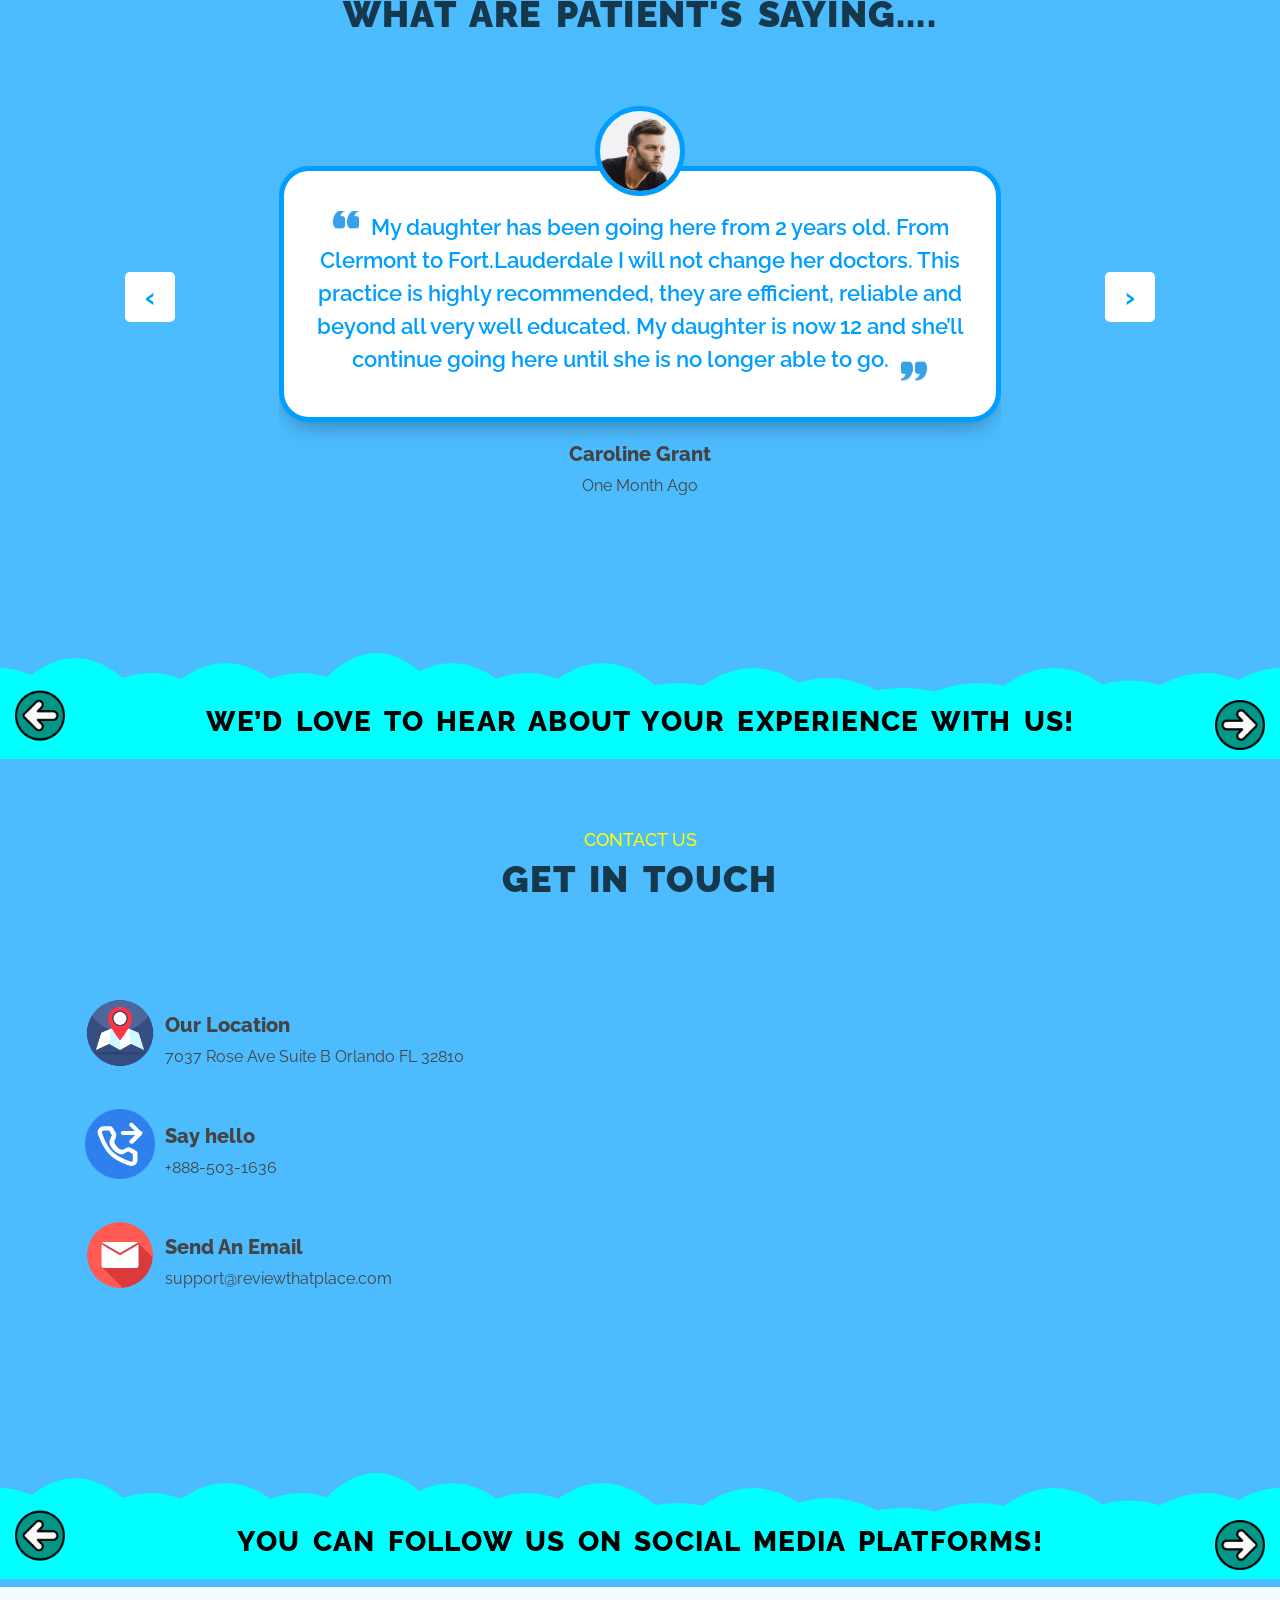
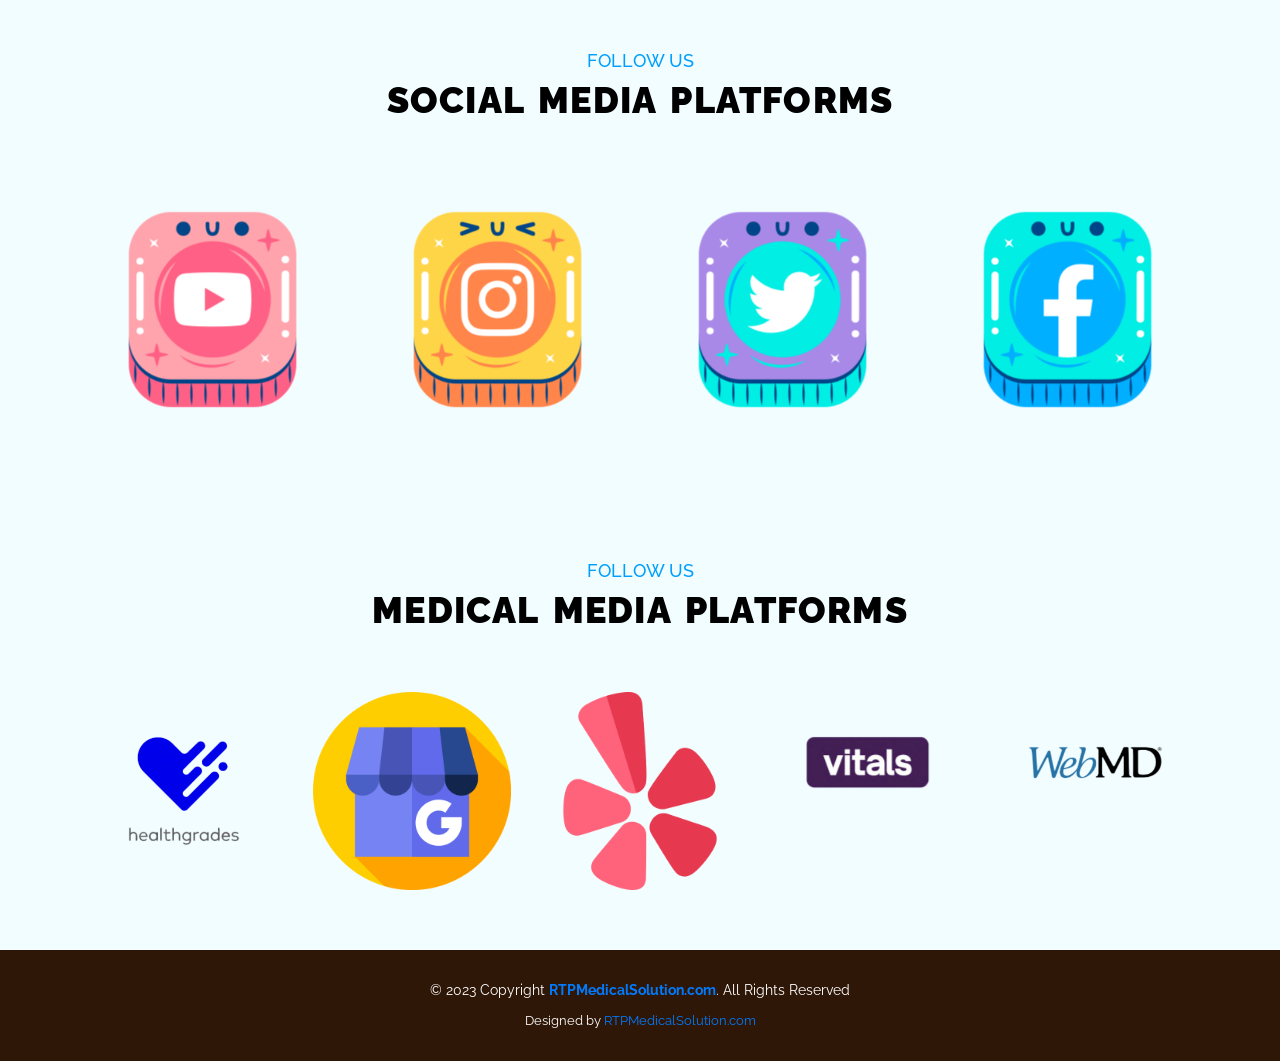
==== commit d905cbf3: "bug fix" ====
--- a/MDEN38/index.html
+++ b/MDEN38/index.html
@@ -274,13 +274,13 @@
     </section>
 
     <section id="resources" class="resources">
-      <div class="container">
+      <div class="container-fluid">
         <div class="section-title" data-aos="zoom-in">
           <span>Have Your Visit At Our *****</span>
           <h2>Patient Resource Center</h2>
         </div>
-        <div class="row" id="resource1">
-          <div class="col-lg-6 resource-block" data-aos="flip-down" data-aos-delay="100">
+        <div class="row px-lg-5">
+          <div class="col-lg-4 col-md-6 resource-block" data-aos="flip-down" data-aos-delay="100">
             <div class="resource-item">
               <img src="assets/img/resources/image1.webp" class="img-fluid">
               <h4>Request Forms</h4>
@@ -292,7 +292,7 @@
               <a href="https://rtpmedsol.rtpdemo.com/demoforms/requestform/" target="_blank"><img src="assets/img/arrow.png" class="img-fluid"></a>
             </div>
           </div>
-          <div class="col-lg-6 resource-block" data-aos="flip-down" data-aos-delay="200">
+          <div class="col-lg-4 col-md-6 resource-block" data-aos="flip-down" data-aos-delay="200">
             <div class="resource-item">
               <img src="assets/img/resources/image2.webp" class="img-fluid">
               <h4>Update Demo</h4>
@@ -304,9 +304,7 @@
               <a href="https://rtpmedsol.rtpdemo.com/demoforms/updatedemo/" target="_blank"><img src="assets/img/arrow.png" class="img-fluid"></a>
             </div>
           </div>
-        </div>
-        <div class="row" id="resource2">
-          <div class="col-lg-6 resource-block" data-aos="flip-down" data-aos-delay="300">
+          <div class="col-lg-4 col-md-6 resource-block" data-aos="flip-down" data-aos-delay="300">
             <div class="resource-item">
               <img src="assets/img/resources/image3.webp" class="img-fluid">
               <h4>Authorization Release</h4>
@@ -320,7 +318,7 @@
               <a href="https://rtpmedsol.rtpdemo.com/demoforms/authorizationrelease/" target="_blank"><img src="assets/img/arrow.png" class="img-fluid" style="transform: rotate(90deg);" data-toggle="tooltip" title="Download Records"></a>
             </div>
           </div>
-          <div class="col-lg-6 resource-block" data-aos="flip-down" data-aos-delay="400">
+          <div class="col-lg-4 col-md-6 resource-block" data-aos="flip-down" data-aos-delay="400">
             <div class="resource-item">
               <img src="assets/img/resources/image4.webp" class="img-fluid">
               <h4>New Patient Forms</h4>
@@ -332,7 +330,7 @@
               <a href="https://rtpmedsol.rtpdemo.com/demoforms/mdennewpt/" target="_blank"><img src="assets/img/arrow.png" class="img-fluid"></a>
             </div>
           </div>
-          <div class="col-lg-6 resource-block" data-aos="flip-down" data-aos-delay="500">
+          <div class="col-lg-4 col-md-6 resource-block" data-aos="flip-down" data-aos-delay="500">
             <div class="resource-item">
               <img src="assets/img/resources/image5.webp" class="img-fluid">
               <h4>Book Appointment</h4>
@@ -344,7 +342,7 @@
               <a href="https://rtpmedsol.rtpdemo.com/demoforms/bookappointment/" target="_blank"><img src="assets/img/arrow.png" class="img-fluid"></a>
             </div>
           </div>
-          <div class="col-lg-6 resource-block" data-aos="flip-down" data-aos-delay="600">
+          <div class="col-lg-4 col-md-6 resource-block" data-aos="flip-down" data-aos-delay="600">
             <div class="resource-item">
               <img src="assets/img/resources/image6.webp" class="img-fluid">
               <h4>Patient Portal</h4>
@@ -356,10 +354,6 @@
               <a href=""><img src="assets/img/arrow.png" class="img-fluid"></a>
             </div>
           </div>
-        </div>
-        <div class="row resource-nav" style="display: none;">
-          <div class="col-6"><a id="rn-left">Prev</a></div>
-          <div class="col-6 text-right"><a id="rn-right">Next</a></div>
         </div>
       </div>
     </section>
@@ -1303,23 +1297,6 @@
   <script src="assets/vendor/aos/aos.js"></script>
   <!-- Template Main JS File -->
   <script src="assets/js/main.js"></script>
-  <script type="text/javascript">
-     $(document).ready(function(){
-      $('#rn-right').css({"backgroundColor":"#2487ce","color":"white"});
-      $('#rn-right').click(function(){
-       $(this).css({"backgroundColor":"#2487ce","color":"white"});
-       $('#rn-left').css({"backgroundColor":"#fff","color":"black"});
-       $('#resource2').show();
-       $('#resource1').hide();
-     })
-      $('#rn-left').click(function(){
-       $(this).css({"backgroundColor":"#2487ce","color":"white"});
-       $('#rn-right').css({"backgroundColor":"#fff","color":"black"});
-       $('#resource1').show();
-       $('#resource2').hide();
-     })
-    })
-  </script>
 </body>
 
 </html>
--- a/MDEN38/assets/css/style.css
+++ b/MDEN38/assets/css/style.css
@@ -1199,7 +1199,7 @@
 
 .resource-btn{
   position: absolute;
-  bottom: 40px;
+  bottom: 20px;
   left: -300px;
   transition: all 0.5s ease-in-out;
 }
@@ -1209,19 +1209,7 @@
 }
 
 .resource-btn a img{
-  max-height: 60px;
-}
-
-.resource-nav{
-  margin-top: 40px;
-}
-
-.resource-nav a{
-  font-size: 18px;
-  font-weight: 700;
-  background-color: white;
-  cursor: pointer;
-  padding: 15px 20px;
+  max-height: 50px;
 }
 
 @media(max-width: 767px){
@@ -1244,10 +1232,6 @@
 
   .resource-btn a img{
     max-height: 30px;
-  }
-
-  .resource-nav{
-    margin-top: 20px;
   }
 }
 
@@ -1486,18 +1470,18 @@
 }
 
 .insurance-carousel .owl-nav{
-}
-
-.insurance-carousel .owl-nav .owl-prev{
   position: absolute;
   bottom: 0;
-  left: 0;
+  display: flex;
+  justify-content: center;
+  width: 100%;
+}
+
+.insurance-carousel .owl-nav .owl-prev{
+  margin-right: 15px;  
 }
 
 .insurance-carousel .owl-nav .owl-next{
-  position: absolute;
-  bottom: 0;
-  right: 0;
 }
 
 .insurance-carousel .owl-nav .owl-prev,
